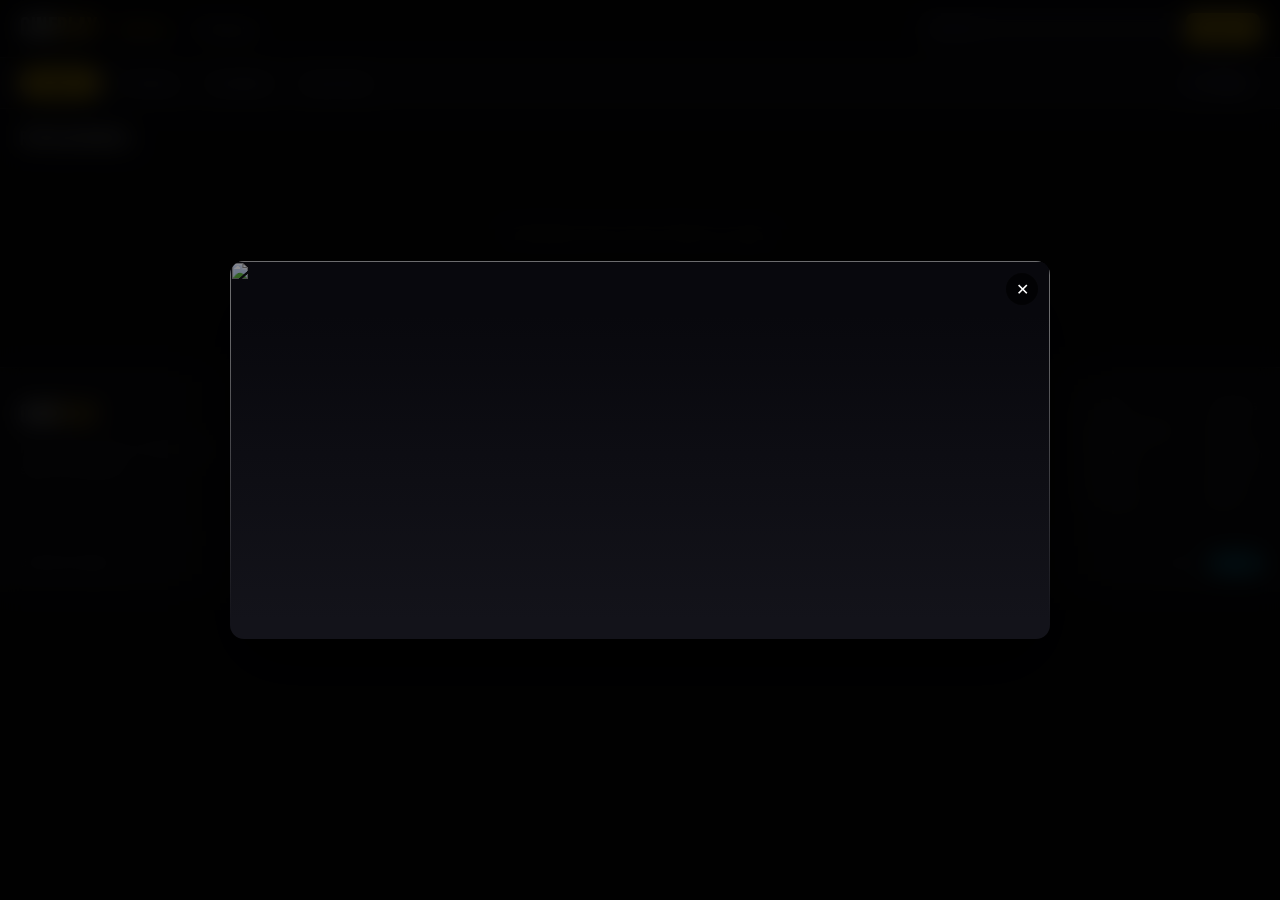
==== index.html @ 4ee1c9ed "Add files via upload" ====
<!DOCTYPE html>
<html lang="en" prefix="og: https://ogp.me/ns#">
<head>
  <meta charset="UTF-8"/>
  <meta http-equiv="X-UA-Compatible" content="IE=edge"/>
  <meta name="viewport" content="width=device-width,initial-scale=1.0"/>
  <title>CinePlay — Watch Free Movies &amp; TV Shows Online</title>
  <meta name="description" content="Watch free movies and TV shows online on CinePlay. Stream thousands of popular, top-rated and upcoming titles instantly — no sign-up needed."/>
  <meta name="keywords" content="watch free movies online, stream movies free, free movie streaming, watch TV shows online, CinePlay, free streaming, popular movies 2025"/>
  <meta name="author" content="CinePlay"/>
  <meta name="robots" content="index,follow,max-snippet:-1,max-image-preview:large,max-video-preview:-1"/>
  <meta name="theme-color" content="#0b0b0f"/>
  <link rel="canonical" href="https://www.playimdb.com/"/>
  <meta property="og:type" content="website"/>
  <meta property="og:site_name" content="CinePlay"/>
  <meta property="og:title" content="CinePlay — Watch Free Movies &amp; TV Shows Online"/>
  <meta property="og:description" content="Stream thousands of movies and TV shows instantly for free. No sign-up required."/>
  <meta property="og:url" content="https://www.playimdb.com/"/>
  <meta property="og:image" content="https://w8zrd.github.io/CinePlay/og-image.jpg"/>
  <meta property="og:image:secure_url" content="https://w8zrd.github.io/CinePlay/og-image.jpg"/>
  <meta property="og:image:type" content="image/jpeg"/>
  <meta property="og:image:width" content="1200"/>
  <meta property="og:image:height" content="630"/>
  <meta property="og:image:alt" content="CinePlay — Free Movie and TV Streaming"/>
  <meta name="twitter:card" content="summary_large_image"/>
  <meta name="twitter:title" content="CinePlay — Watch Free Movies &amp; TV Shows Online"/>
  <meta name="twitter:description" content="Stream thousands of movies and TV shows instantly for free. No sign-up required."/>
  <meta name="twitter:image" content="https://w8zrd.github.io/CinePlay/og-image.jpg"/>
  <link rel="icon" type="image/x-icon"   href="favicon.ico"/>
  <link rel="icon" type="image/png" sizes="16x16"   href="favicon-16x16.png"/>
  <link rel="icon" type="image/png" sizes="32x32"   href="favicon-32x32.png"/>
  <link rel="icon" type="image/png" sizes="48x48"   href="favicon-48x48.png"/>
  <link rel="icon" type="image/png" sizes="96x96"   href="favicon-96x96.png"/>
  <link rel="icon" type="image/png" sizes="192x192" href="favicon-192x192.png"/>
  <link rel="icon" type="image/png" sizes="512x512" href="favicon-512x512.png"/>
  <link rel="apple-touch-icon" sizes="180x180" href="apple-touch-icon.png"/>
  <meta name="msapplication-TileColor" content="#0b0b0f"/>
  <link rel="manifest" href="site.webmanifest"/>
  <script type="application/ld+json">{"@context":"https://schema.org","@graph":[{"@type":"WebSite","@id":"https://www.playimdb.com/#website","url":"https://www.playimdb.com/","name":"CinePlay","description":"Watch free movies and TV shows online.","potentialAction":{"@type":"SearchAction","target":{"@type":"EntryPoint","urlTemplate":"https://www.playimdb.com/?q={search_term_string}"},"query-input":"required name=search_term_string"}},{"@type":"Organization","@id":"https://www.playimdb.com/#org","name":"CinePlay","url":"https://www.playimdb.com/"}]}</script>
  <link rel="preconnect" href="https://api.themoviedb.org"/>
  <link rel="preconnect" href="https://image.tmdb.org"/>
  <link rel="preconnect" href="https://fonts.googleapis.com"/>
  <link rel="preconnect" href="https://fonts.gstatic.com" crossorigin/>
  <link href="https://fonts.googleapis.com/css2?family=Bebas+Neue&family=Inter:wght@400;500;600;700;800;900&display=swap" rel="stylesheet"/>
  <link rel="stylesheet" href="style.css"/>
</head>
<body>

<!-- HEADER -->
<header id="header">
  <a href="index.html" class="logo">Cine<span>Play</span></a>
  <nav class="header-nav">
    <button class="mode-btn active" data-mode="movie">Movies</button>
    <button class="mode-btn" data-mode="tv">TV Shows</button>
  </nav>
  <form id="search-form" role="search">
    <input id="search-input" type="search" placeholder="Search…" autocomplete="off"/>
    <button class="btn-search" type="submit">Search</button>
  </form>
</header>

<!-- HERO BANNER -->
<section id="hero">
  <div id="hero-track"></div>
  <div id="hero-grad"></div>
  <div id="hero-content">
    <div id="hero-label">Trending Now</div>
    <h2 id="hero-title"></h2>
    <div id="hero-meta"></div>
    <p id="hero-overview"></p>
    <div id="hero-actions">
      <button id="hero-watch-btn">Watch Now</button>
      <button id="hero-more-btn">More Info</button>
    </div>
  </div>
  <div id="hero-dots"></div>
  <button id="hero-prev" aria-label="Previous">&#8249;</button>
  <button id="hero-next" aria-label="Next">&#8250;</button>
</section>

<!-- BROWSE BAR -->
<div id="browse-bar">
  <div id="tabs-scroll">
    <button class="tab-btn active" data-tab="popular">Popular</button>
    <button class="tab-btn" data-tab="trending">Trending</button>
    <button class="tab-btn" data-tab="top_rated">Top Rated</button>
    <button class="tab-btn" data-tab="upcoming">Upcoming</button>
  </div>
  <button id="filter-btn" aria-haspopup="true" aria-expanded="false">
    <svg width="16" height="16" viewBox="0 0 16 16" fill="none"><path d="M2 4h12M4 8h8M6 12h4" stroke="currentColor" stroke-width="1.5" stroke-linecap="round"/></svg>
    Filter
  </button>
</div>

<!-- FILTER PANEL -->
<div id="filter-panel" hidden>
  <div class="fp-section">
    <div class="fp-label">Genre</div>
    <div id="genre-chips" class="chip-row"></div>
  </div>
  <div class="fp-section">
    <div class="fp-label">Year</div>
    <div id="year-chips" class="chip-row"></div>
  </div>
  <div class="fp-section">
    <div class="fp-label">Min Rating</div>
    <div id="rating-chips" class="chip-row"></div>
  </div>
  <div class="fp-footer">
    <button id="filter-clear">Clear All</button>
    <button id="filter-apply">Apply</button>
  </div>
</div>
<div id="filter-backdrop" hidden></div>

<!-- RECENTLY VIEWED -->
<div id="recent-section" style="display:none">
  <div class="row-header"><span class="row-title">Recently Viewed</span><button id="clear-recent">Clear</button></div>
  <div id="recent-grid" class="mini-grid"></div>
</div>

<!-- MAIN -->
<main id="main">
  <div class="section-header">
    <span id="section-title" class="section-title"></span>
    <span id="section-count" class="section-count"></span>
  </div>
  <div id="spinner" class="state"><div class="loader"></div></div>
  <div id="empty-state" class="state" style="display:none"><p>No results found. Try a different search or filter.</p></div>
  <div id="err-state" class="state" style="display:none"><p>Something went wrong. Please try again.</p></div>
  <div id="grid"></div>
  <div id="pagination" style="display:none">
    <button class="page-btn" id="btn-prev">Prev</button>
    <span id="page-info"></span>
    <button class="page-btn" id="btn-next">Next</button>
  </div>
</main>

<!-- MODAL -->
<div id="modal-overlay" hidden role="dialog" aria-modal="true">
  <div id="modal">
    <div id="modal-back-wrap">
      <img id="modal-backdrop" src="" alt=""/>
      <div id="modal-back-grad"></div>
      <button id="modal-close" aria-label="Close">&#10005;</button>
    </div>
    <div id="modal-loading" style="display:none"><div class="loader"></div></div>
    <div id="modal-body">
      <div id="modal-head">
        <img id="modal-poster" src="" alt="" style="display:none"/>
        <div id="modal-info">
          <div id="modal-title"></div>
          <div id="modal-orig"></div>
          <div id="modal-pills"></div>
        </div>
      </div>
      <p id="modal-overview"></p>
      <div id="modal-meta"></div>
      <div id="modal-cast-wrap" style="display:none">
        <div class="meta-label" style="margin-bottom:8px">Cast</div>
        <div id="modal-cast"></div>
      </div>
      <div id="modal-cta"></div>
    </div>
  </div>
</div>

<!-- FOOTER -->
<footer id="footer">
  <div class="footer-inner">
    <div class="footer-brand">
      <div class="logo">Cine<span>Play</span></div>
      <p>Free movie and TV streaming. No sign-up required.</p>
    </div>
    <div class="footer-links">
      <div class="footer-col">
        <h4>Browse</h4>
        <a href="#">Popular Movies</a>
        <a href="#">Top Rated</a>
        <a href="#">Trending</a>
        <a href="#">TV Shows</a>
      </div>
      <div class="footer-col">
        <h4>Genres</h4>
        <a href="#">Action</a>
        <a href="#">Comedy</a>
        <a href="#">Horror</a>
        <a href="#">Sci-Fi</a>
      </div>
    </div>
  </div>
  <div class="footer-bottom">
    <span>© 2025 CinePlay</span>
    <span class="tmdb-credit">Data by <span class="tmdb-badge">TMDB</span></span>
  </div>
</footer>

<script src="app.js"></script>
</body>
</html>
---- style.css ----
/* ── RESET & TOKENS ── */
*,*::before,*::after{box-sizing:border-box;margin:0;padding:0;}
:root{
  --bg:#0b0b0f;
  --s1:#13131a;
  --s2:#1c1c28;
  --s3:#22222f;
  --border:#252535;
  --gold:#f5c518;
  --gold2:rgba(245,197,24,.12);
  --text:#e8e8f0;
  --sub:#9090aa;
  --muted:#55556a;
  --r:10px;
  --rlg:14px;
}
html{scroll-behavior:smooth;}
body{background:var(--bg);color:var(--text);font-family:'Inter',sans-serif;min-height:100vh;-webkit-font-smoothing:antialiased;}
a{color:inherit;text-decoration:none;}
img{display:block;}
button{font-family:inherit;cursor:pointer;border:none;background:none;color:inherit;}
::-webkit-scrollbar{width:5px;height:5px;}
::-webkit-scrollbar-track{background:transparent;}
::-webkit-scrollbar-thumb{background:var(--border);border-radius:3px;}

/* ── HEADER ── */
#header{
  position:sticky;top:0;z-index:400;
  background:rgba(11,11,15,.95);
  backdrop-filter:blur(18px);-webkit-backdrop-filter:blur(18px);
  border-bottom:1px solid var(--border);
  height:58px;display:flex;align-items:center;gap:12px;padding:0 20px;
}
.logo{
  font-family:'Bebas Neue',sans-serif;font-size:26px;letter-spacing:.5px;flex-shrink:0;
  background:linear-gradient(135deg,#fff 30%,var(--gold));
  -webkit-background-clip:text;-webkit-text-fill-color:transparent;background-clip:text;
}
.logo span{background:linear-gradient(135deg,var(--gold),#ffaa00);-webkit-background-clip:text;background-clip:text;}
.header-nav{display:flex;gap:2px;}
.mode-btn{
  font-size:13px;font-weight:600;color:var(--sub);
  padding:6px 12px;border-radius:8px;transition:all .15s;
}
.mode-btn:hover{color:var(--text);background:var(--s2);}
.mode-btn.active{color:var(--gold);}
#search-form{display:flex;gap:6px;flex:1;max-width:340px;margin-left:auto;}
#search-input{
  flex:1;background:var(--s2);border:1px solid var(--border);
  border-radius:8px;color:var(--text);padding:7px 12px;font-size:13px;outline:none;
  transition:border-color .2s;min-width:0;
}
#search-input:focus{border-color:var(--gold);}
#search-input::placeholder{color:var(--muted);}
.btn-search{
  background:var(--gold);color:#000;border-radius:8px;
  padding:7px 14px;font-size:13px;font-weight:700;flex-shrink:0;transition:opacity .15s;
}
.btn-search:hover{opacity:.85;}

/* ── HERO ── */
#hero{
  position:relative;
  height:min(75vw, 560px);
  min-height:300px;
  overflow:hidden;
  background:#08080d;
}
#hero-track{
  position:absolute;inset:0;
  display:flex;
  transition:transform .55s cubic-bezier(.4,0,.2,1);
  will-change:transform;
}
.hero-slide{
  flex:0 0 100%;width:100%;height:100%;
  background-size:cover;
  background-position:center 25%;
}
#hero-grad{
  position:absolute;inset:0;
  background:
    linear-gradient(to top, rgba(11,11,15,1) 0%, rgba(11,11,15,.7) 35%, rgba(11,11,15,.1) 65%, transparent 100%),
    linear-gradient(to right, rgba(11,11,15,.75) 0%, rgba(11,11,15,.3) 50%, transparent 100%);
}
#hero-content{
  position:absolute;bottom:0;left:0;right:0;
  padding:0 22px 44px;
  max-width:560px;
}
#hero-label{
  font-size:10px;font-weight:700;letter-spacing:2px;text-transform:uppercase;
  color:var(--gold);margin-bottom:8px;
}
#hero-title{
  font-family:'Bebas Neue',sans-serif;
  font-size:clamp(28px,6.5vw,64px);
  line-height:.93;color:#fff;
  text-shadow:0 2px 20px rgba(0,0,0,.5);
  letter-spacing:.5px;
}
#hero-meta{display:flex;gap:8px;flex-wrap:wrap;margin-top:10px;align-items:center;}
.h-pill{background:rgba(255,255,255,.1);color:#ccc;border-radius:6px;font-size:12px;padding:3px 8px;font-weight:500;}
.h-rating{color:var(--gold);font-weight:700;font-size:13px;}
#hero-overview{
  color:rgba(255,255,255,.65);margin-top:10px;font-size:13px;line-height:1.6;
  display:-webkit-box;-webkit-line-clamp:2;-webkit-box-orient:vertical;overflow:hidden;
}
#hero-actions{display:flex;gap:10px;margin-top:16px;align-items:center;}
#hero-watch-btn{
  background:var(--gold);color:#000;font-weight:800;font-size:14px;
  padding:11px 24px;border-radius:8px;
  box-shadow:0 4px 18px rgba(245,197,24,.3);transition:opacity .15s;
  display:flex;align-items:center;gap:7px;
}
#hero-watch-btn::before{content:'▶';font-size:11px;}
#hero-watch-btn:hover{opacity:.88;}
#hero-more-btn{
  background:rgba(255,255,255,.1);color:#fff;font-size:14px;font-weight:600;
  padding:11px 20px;border-radius:8px;
  border:1px solid rgba(255,255,255,.15);transition:background .15s;
}
#hero-more-btn:hover{background:rgba(255,255,255,.18);}
#hero-dots{
  position:absolute;bottom:16px;right:18px;
  display:flex;gap:5px;align-items:center;
}
.h-dot{
  width:6px;height:6px;border-radius:3px;
  background:rgba(255,255,255,.28);transition:all .3s;cursor:pointer;
}
.h-dot.active{width:18px;background:var(--gold);}
#hero-prev,#hero-next{
  position:absolute;top:50%;transform:translateY(-60%);
  background:rgba(0,0,0,.45);
  border:1px solid rgba(255,255,255,.1);
  color:#fff;width:36px;height:36px;border-radius:50%;
  font-size:20px;display:flex;align-items:center;justify-content:center;
  transition:background .15s;z-index:5;
}
#hero-prev{left:12px;}
#hero-next{right:12px;}
#hero-prev:hover,#hero-next:hover{background:rgba(0,0,0,.75);}

/* ── BROWSE BAR ── */
#browse-bar{
  background:var(--s1);border-bottom:1px solid var(--border);
  padding:0 20px;
  display:flex;align-items:center;gap:10px;
  position:sticky;top:58px;z-index:300;
}
#tabs-scroll{
  display:flex;gap:2px;overflow-x:auto;flex:1;
  scrollbar-width:none;-ms-overflow-style:none;
  padding:10px 0;
}
#tabs-scroll::-webkit-scrollbar{display:none;}
.tab-btn{
  font-size:13px;font-weight:500;color:var(--sub);
  padding:7px 16px;border-radius:20px;white-space:nowrap;
  transition:all .15s;flex-shrink:0;
}
.tab-btn:hover{color:var(--text);}
.tab-btn.active{background:var(--gold);color:#000;font-weight:700;}
#filter-btn{
  display:flex;align-items:center;gap:6px;
  font-size:13px;font-weight:600;color:var(--sub);
  padding:7px 14px;border-radius:20px;flex-shrink:0;
  border:1px solid var(--border);background:var(--s2);
  transition:all .15s;
}
#filter-btn:hover{color:var(--text);border-color:#555;}
#filter-btn.active{color:var(--gold);border-color:var(--gold);background:var(--gold2);}

/* ── FILTER PANEL ── */
#filter-panel{
  background:var(--s1);border-bottom:1px solid var(--border);
  padding:16px 20px;
}
#filter-backdrop{position:fixed;inset:0;z-index:299;background:transparent;}
.fp-section{margin-bottom:14px;}
.fp-label{font-size:11px;font-weight:700;letter-spacing:1.5px;text-transform:uppercase;color:var(--muted);margin-bottom:8px;}
.chip-row{display:flex;flex-wrap:wrap;gap:6px;}
.chip{
  font-size:12px;font-weight:500;color:var(--sub);
  padding:5px 12px;border-radius:20px;
  background:var(--s2);border:1px solid var(--border);
  transition:all .15s;cursor:pointer;
}
.chip:hover{color:var(--text);border-color:#555;}
.chip.active{background:var(--gold);color:#000;border-color:var(--gold);font-weight:700;}
.fp-footer{display:flex;justify-content:flex-end;gap:10px;margin-top:16px;padding-top:14px;border-top:1px solid var(--border);}
#filter-clear{font-size:13px;font-weight:600;color:var(--sub);padding:8px 16px;border-radius:8px;border:1px solid var(--border);transition:all .15s;}
#filter-clear:hover{color:var(--text);}
#filter-apply{font-size:13px;font-weight:700;color:#000;background:var(--gold);padding:8px 20px;border-radius:8px;transition:opacity .15s;}
#filter-apply:hover{opacity:.85;}

/* ── RECENTLY VIEWED ── */
#recent-section{padding:16px 20px 0;}
.row-header{display:flex;align-items:center;justify-content:space-between;margin-bottom:10px;}
.row-title{font-size:14px;font-weight:700;color:var(--text);}
#clear-recent{font-size:12px;color:var(--muted);transition:color .15s;}
#clear-recent:hover{color:var(--sub);}
.mini-grid{display:flex;gap:10px;overflow-x:auto;padding-bottom:8px;scrollbar-width:none;}
.mini-grid::-webkit-scrollbar{display:none;}
.mini-card{flex:0 0 90px;cursor:pointer;}
.mini-card img,.mini-card .mini-noposter{width:90px;height:135px;border-radius:7px;object-fit:cover;background:var(--s2);}
.mini-noposter{display:flex;align-items:center;justify-content:center;color:var(--muted);font-size:11px;}
.mini-title{font-size:11px;color:var(--sub);margin-top:5px;line-height:1.3;display:-webkit-box;-webkit-line-clamp:2;-webkit-box-orient:vertical;overflow:hidden;}

/* ── MAIN ── */
#main{padding:18px 20px 60px;}
.section-header{display:flex;align-items:baseline;gap:10px;margin-bottom:14px;}
.section-title{font-family:'Bebas Neue',sans-serif;font-size:20px;letter-spacing:.5px;}
.section-count{font-size:12px;color:var(--muted);}

/* ── LOADER / STATES ── */
.state{text-align:center;padding:60px 20px;color:var(--muted);}
.state p{font-size:14px;line-height:1.6;}
.loader{display:inline-block;width:32px;height:32px;border:3px solid var(--border);border-top-color:var(--gold);border-radius:50%;animation:spin .8s linear infinite;}
@keyframes spin{to{transform:rotate(360deg);}}

/* ── GRID ── */
#grid{display:grid;grid-template-columns:repeat(auto-fill,minmax(140px,1fr));gap:14px;}

/* ── CARD ── */
.card{border-radius:var(--r);overflow:hidden;background:var(--s1);cursor:pointer;transition:transform .2s ease,box-shadow .2s ease;}
.card:hover{transform:translateY(-5px) scale(1.03);box-shadow:0 18px 36px rgba(0,0,0,.6);}
.card:focus-visible{outline:2px solid var(--gold);outline-offset:2px;}
.card-poster{aspect-ratio:2/3;background:var(--s2);position:relative;overflow:hidden;}
.card-poster img{width:100%;height:100%;object-fit:cover;transition:transform .35s;}
.card:hover .card-poster img{transform:scale(1.06);}
.card-noposter{width:100%;height:100%;display:flex;align-items:center;justify-content:center;color:var(--muted);font-size:12px;}
.card-rating{position:absolute;top:7px;left:7px;background:rgba(0,0,0,.8);border-radius:5px;font-size:11px;font-weight:700;color:var(--gold);padding:2px 6px;}
.card-type{position:absolute;top:7px;right:7px;background:rgba(11,11,15,.85);border:1px solid rgba(245,197,24,.3);border-radius:4px;font-size:9px;font-weight:700;color:var(--gold);padding:2px 5px;letter-spacing:.5px;}
.card-overlay{position:absolute;inset:0;background:linear-gradient(to top,rgba(0,0,0,.85) 0%,transparent 50%);opacity:0;transition:opacity .2s;display:flex;align-items:flex-end;padding:10px;}
.card:hover .card-overlay{opacity:1;}
.card-play{width:38px;height:38px;border-radius:50%;background:var(--gold);display:flex;align-items:center;justify-content:center;font-size:14px;margin-left:auto;color:#000;box-shadow:0 3px 10px rgba(245,197,24,.5);}
.card-info{padding:8px 10px 10px;}
.card-title{font-size:12px;font-weight:600;color:var(--text);line-height:1.3;margin-bottom:3px;}
.card-year{font-size:11px;color:var(--muted);}

/* ── PAGINATION ── */
#pagination{display:flex;justify-content:center;align-items:center;gap:10px;margin-top:32px;flex-wrap:wrap;}
.page-btn{background:var(--s2);color:var(--text);border:1px solid var(--border);border-radius:8px;padding:9px 20px;font-size:13px;transition:all .15s;}
.page-btn:hover:not(:disabled){background:var(--s3);border-color:#555;}
.page-btn:disabled{color:var(--muted);cursor:default;opacity:.4;}
#page-info{color:var(--muted);font-size:13px;min-width:100px;text-align:center;}

/* ── MODAL ── */
#modal-overlay{position:fixed;inset:0;z-index:600;background:rgba(0,0,0,.88);backdrop-filter:blur(12px);-webkit-backdrop-filter:blur(12px);display:flex;align-items:center;justify-content:center;padding:14px;}
#modal{background:var(--s1);border-radius:var(--rlg);width:100%;max-width:820px;max-height:90vh;overflow-y:auto;box-shadow:0 30px 70px rgba(0,0,0,.9);}
#modal-back-wrap{position:relative;aspect-ratio:16/7;background:#08080d;overflow:hidden;}
#modal-backdrop{width:100%;height:100%;object-fit:cover;opacity:.55;}
#modal-back-grad{position:absolute;inset:0;background:linear-gradient(to bottom,transparent 15%,var(--s1) 100%);}
#modal-close{position:absolute;top:12px;right:12px;background:rgba(0,0,0,.7);color:#fff;width:32px;height:32px;border-radius:50%;font-size:16px;display:flex;align-items:center;justify-content:center;cursor:pointer;z-index:10;transition:background .15s;}
#modal-close:hover{background:rgba(0,0,0,.92);}
#modal-loading{display:flex;justify-content:center;padding:40px;}
#modal-body{padding:0 22px 28px;margin-top:-56px;position:relative;}
#modal-head{display:flex;gap:16px;align-items:flex-end;}
#modal-poster{width:96px;border-radius:8px;flex-shrink:0;box-shadow:0 10px 24px rgba(0,0,0,.7);border:2px solid rgba(255,255,255,.07);}
#modal-info{flex:1;padding-bottom:2px;}
#modal-title{font-size:clamp(17px,4vw,24px);font-weight:900;line-height:1.15;color:#fff;}
#modal-orig{color:var(--muted);font-size:12px;margin-top:2px;}
#modal-pills{display:flex;flex-wrap:wrap;gap:5px;margin-top:9px;align-items:center;}
.pill{background:rgba(255,255,255,.07);color:#bbb;border-radius:6px;font-size:11px;padding:3px 9px;}
.pill-r{color:var(--gold);font-weight:700;font-size:12px;background:rgba(245,197,24,.1);}
#modal-overview{color:#aaa;line-height:1.72;margin-top:16px;font-size:14px;}
#modal-meta{display:flex;flex-wrap:wrap;gap:18px;margin-top:14px;}
.meta-label{font-size:10px;color:var(--muted);text-transform:uppercase;letter-spacing:1px;margin-bottom:2px;}
.meta-value{color:#ccc;font-size:13px;}
#modal-cast{display:flex;flex-wrap:wrap;gap:6px;margin-top:4px;}
.cast-chip{display:flex;align-items:center;gap:6px;background:rgba(255,255,255,.05);border-radius:7px;padding:5px 9px;}
.cast-av{width:28px;height:28px;border-radius:50%;object-fit:cover;background:var(--s2);}
.cast-av-ph{width:28px;height:28px;border-radius:50%;background:var(--s2);display:flex;align-items:center;justify-content:center;font-size:12px;flex-shrink:0;}
.cast-name{font-size:12px;color:#ccc;font-weight:600;}
.cast-char{font-size:10px;color:var(--muted);}
#modal-cta{display:flex;gap:8px;flex-wrap:wrap;margin-top:20px;}
.btn-watch{display:inline-flex;align-items:center;gap:8px;background:var(--gold);color:#000;font-weight:800;font-size:14px;padding:12px 26px;border-radius:8px;text-decoration:none;box-shadow:0 4px 18px rgba(245,197,24,.3);transition:opacity .15s;}
.btn-watch::before{content:'▶';font-size:11px;}
.btn-watch:hover{opacity:.87;}
.btn-imdb{display:inline-flex;align-items:center;gap:6px;background:rgba(255,255,255,.06);color:#bbb;font-size:13px;font-weight:600;padding:12px 17px;border-radius:8px;border:1px solid rgba(255,255,255,.09);text-decoration:none;transition:background .15s;}
.btn-imdb:hover{background:rgba(255,255,255,.12);}

/* ── FOOTER ── */
#footer{background:var(--s1);border-top:1px solid var(--border);padding:32px 20px 20px;}
.footer-inner{display:grid;grid-template-columns:1fr auto;gap:32px;margin-bottom:24px;}
.footer-brand p{color:var(--muted);font-size:13px;line-height:1.6;margin-top:7px;max-width:220px;}
.footer-links{display:flex;gap:36px;}
.footer-col h4{font-size:10px;font-weight:700;text-transform:uppercase;letter-spacing:1.5px;color:var(--muted);margin-bottom:10px;}
.footer-col a{display:block;color:#777;font-size:13px;margin-bottom:7px;transition:color .15s;}
.footer-col a:hover{color:var(--gold);}
.footer-bottom{border-top:1px solid var(--border);padding-top:16px;display:flex;justify-content:space-between;align-items:center;flex-wrap:wrap;gap:8px;}
.footer-bottom span{color:var(--muted);font-size:12px;}
.tmdb-credit{display:flex;align-items:center;gap:5px;}
.tmdb-badge{background:#01b4e4;color:#fff;font-size:10px;font-weight:800;padding:1px 6px;border-radius:4px;}

/* ── RESPONSIVE ── */
@media(max-width:580px){
  #header{padding:0 14px;gap:8px;}
  .header-nav{display:none;}
  #browse-bar{padding:0 14px;top:58px;}
  #filter-panel{padding:14px 14px;}
  #main{padding:14px 14px 50px;}
  #recent-section{padding:14px 14px 0;}
  #grid{grid-template-columns:repeat(auto-fill,minmax(130px,1fr));gap:10px;}
  .footer-inner{grid-template-columns:1fr;}
  .footer-links{gap:20px;}
  #footer{padding:24px 14px 16px;}
  #hero-prev,#hero-next{display:none;}
  #hero-content{padding:0 16px 40px;}
}
@media(prefers-reduced-motion:reduce){
  .card,.card-overlay,.card-poster img,#hero-track{transition:none;}
  .loader{animation:none;}
}
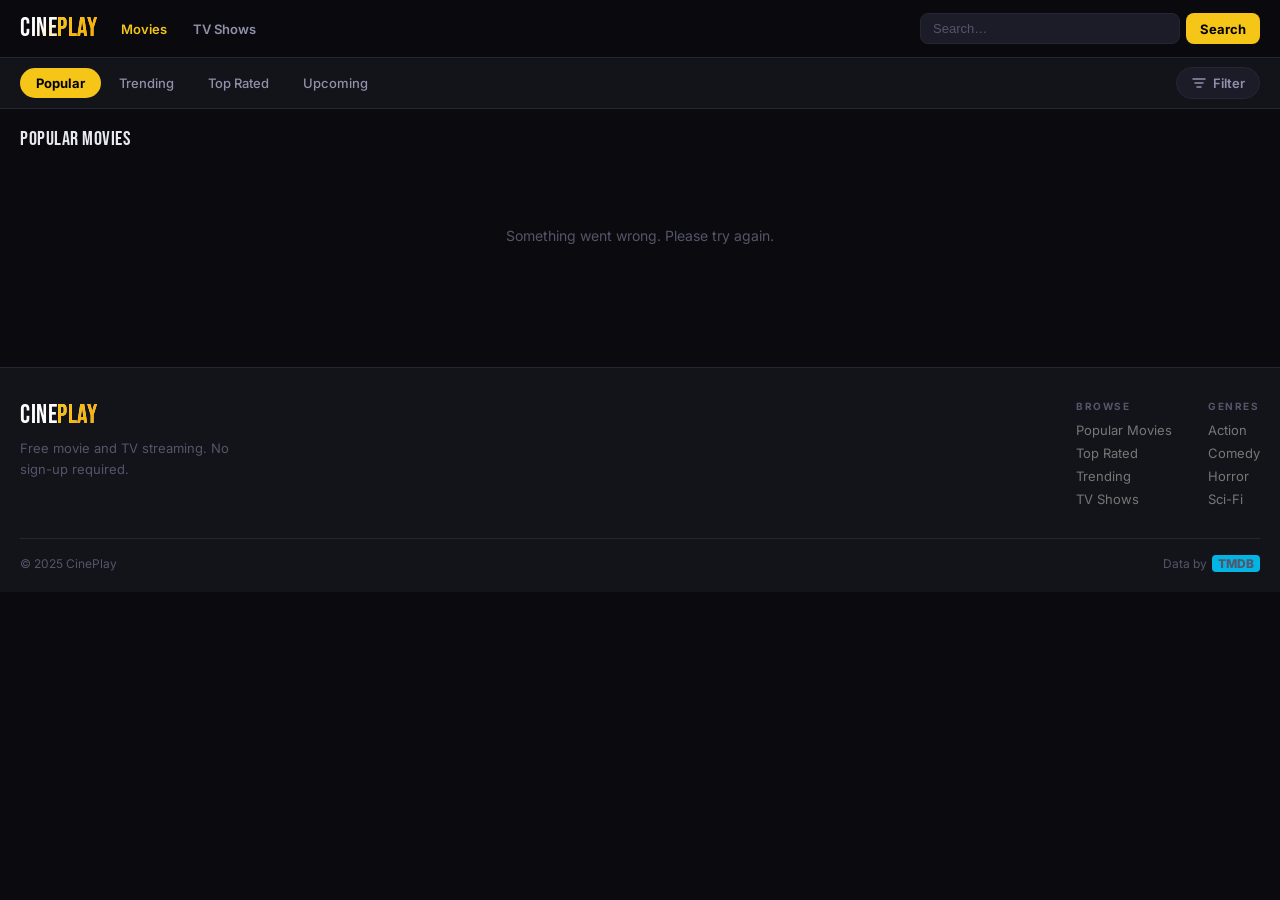
==== commit c0acdfd5: "Add files via upload" ====
--- a/index.html
+++ b/index.html
@@ -93,7 +93,7 @@
 </div>
 
 <!-- FILTER PANEL -->
-<div id="filter-panel" hidden>
+<div id="filter-panel" style="display:none">
   <div class="fp-section">
     <div class="fp-label">Genre</div>
     <div id="genre-chips" class="chip-row"></div>
@@ -111,7 +111,7 @@
     <button id="filter-apply">Apply</button>
   </div>
 </div>
-<div id="filter-backdrop" hidden></div>
+<div id="filter-backdrop" style="display:none"></div>
 
 <!-- RECENTLY VIEWED -->
 <div id="recent-section" style="display:none">
@@ -137,7 +137,7 @@
 </main>
 
 <!-- MODAL -->
-<div id="modal-overlay" hidden role="dialog" aria-modal="true">
+<div id="modal-overlay" role="dialog" aria-modal="true" style="display:none">
   <div id="modal">
     <div id="modal-back-wrap">
       <img id="modal-backdrop" src="" alt=""/>
--- a/style.css
+++ b/style.css
@@ -314,3 +314,8 @@
   .card,.card-overlay,.card-poster img,#hero-track{transition:none;}
   .loader{animation:none;}
 }
+
+/* Safety overrides */
+#modal-overlay { display: none; }
+#filter-panel  { display: none; }
+#filter-backdrop { display: none; position: fixed; inset: 0; z-index: 299; }
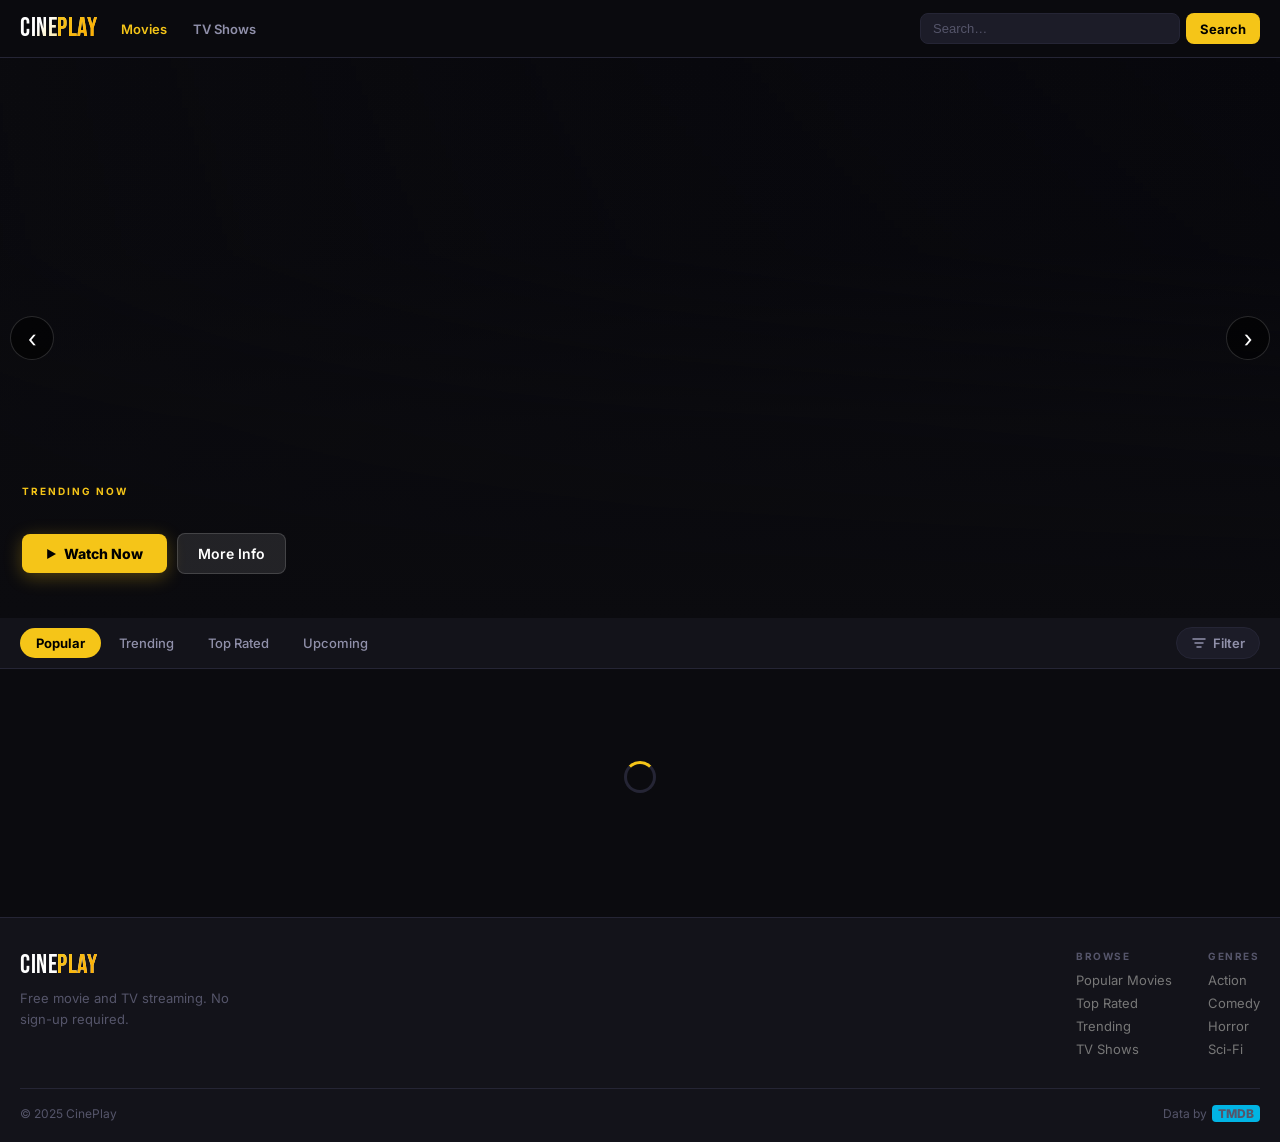
==== commit a5085495: "Add files via upload" ====
--- a/index.html
+++ b/index.html
@@ -111,7 +111,6 @@
     <button id="filter-apply">Apply</button>
   </div>
 </div>
-<div id="filter-backdrop" style="display:none"></div>
 
 <!-- RECENTLY VIEWED -->
 <div id="recent-section" style="display:none">
--- a/style.css
+++ b/style.css
@@ -131,16 +131,18 @@
 }
 .h-dot.active{width:18px;background:var(--gold);}
 #hero-prev,#hero-next{
-  position:absolute;top:50%;transform:translateY(-60%);
-  background:rgba(0,0,0,.45);
-  border:1px solid rgba(255,255,255,.1);
-  color:#fff;width:36px;height:36px;border-radius:50%;
-  font-size:20px;display:flex;align-items:center;justify-content:center;
-  transition:background .15s;z-index:5;
-}
-#hero-prev{left:12px;}
-#hero-next{right:12px;}
-#hero-prev:hover,#hero-next:hover{background:rgba(0,0,0,.75);}
+  position:absolute;top:50%;transform:translateY(-50%);
+  background:rgba(0,0,0,.55);
+  border:1px solid rgba(255,255,255,.15);
+  color:#fff;width:44px;height:44px;border-radius:50%;
+  font-size:24px;display:flex;align-items:center;justify-content:center;
+  transition:background .15s;z-index:10;
+  -webkit-tap-highlight-color:transparent;
+}
+#hero-prev{left:10px;}
+#hero-next{right:10px;}
+#hero-prev:hover,#hero-next:hover,
+#hero-prev:active,#hero-next:active{background:rgba(0,0,0,.85);}
 
 /* ── BROWSE BAR ── */
 #browse-bar{
@@ -255,7 +257,7 @@
 #modal-back-grad{position:absolute;inset:0;background:linear-gradient(to bottom,transparent 15%,var(--s1) 100%);}
 #modal-close{position:absolute;top:12px;right:12px;background:rgba(0,0,0,.7);color:#fff;width:32px;height:32px;border-radius:50%;font-size:16px;display:flex;align-items:center;justify-content:center;cursor:pointer;z-index:10;transition:background .15s;}
 #modal-close:hover{background:rgba(0,0,0,.92);}
-#modal-loading{display:flex;justify-content:center;padding:40px;}
+#modal-loading{display:none;justify-content:center;padding:40px;}
 #modal-body{padding:0 22px 28px;margin-top:-56px;position:relative;}
 #modal-head{display:flex;gap:16px;align-items:flex-end;}
 #modal-poster{width:96px;border-radius:8px;flex-shrink:0;box-shadow:0 10px 24px rgba(0,0,0,.7);border:2px solid rgba(255,255,255,.07);}
@@ -307,7 +309,7 @@
   .footer-inner{grid-template-columns:1fr;}
   .footer-links{gap:20px;}
   #footer{padding:24px 14px 16px;}
-  #hero-prev,#hero-next{display:none;}
+  /* arrows always visible */
   #hero-content{padding:0 16px 40px;}
 }
 @media(prefers-reduced-motion:reduce){
@@ -315,7 +317,7 @@
   .loader{animation:none;}
 }
 
-/* Safety overrides */
+
+/* Modal hidden by default - JS controls visibility */
 #modal-overlay { display: none; }
-#filter-panel  { display: none; }
-#filter-backdrop { display: none; position: fixed; inset: 0; z-index: 299; }
+
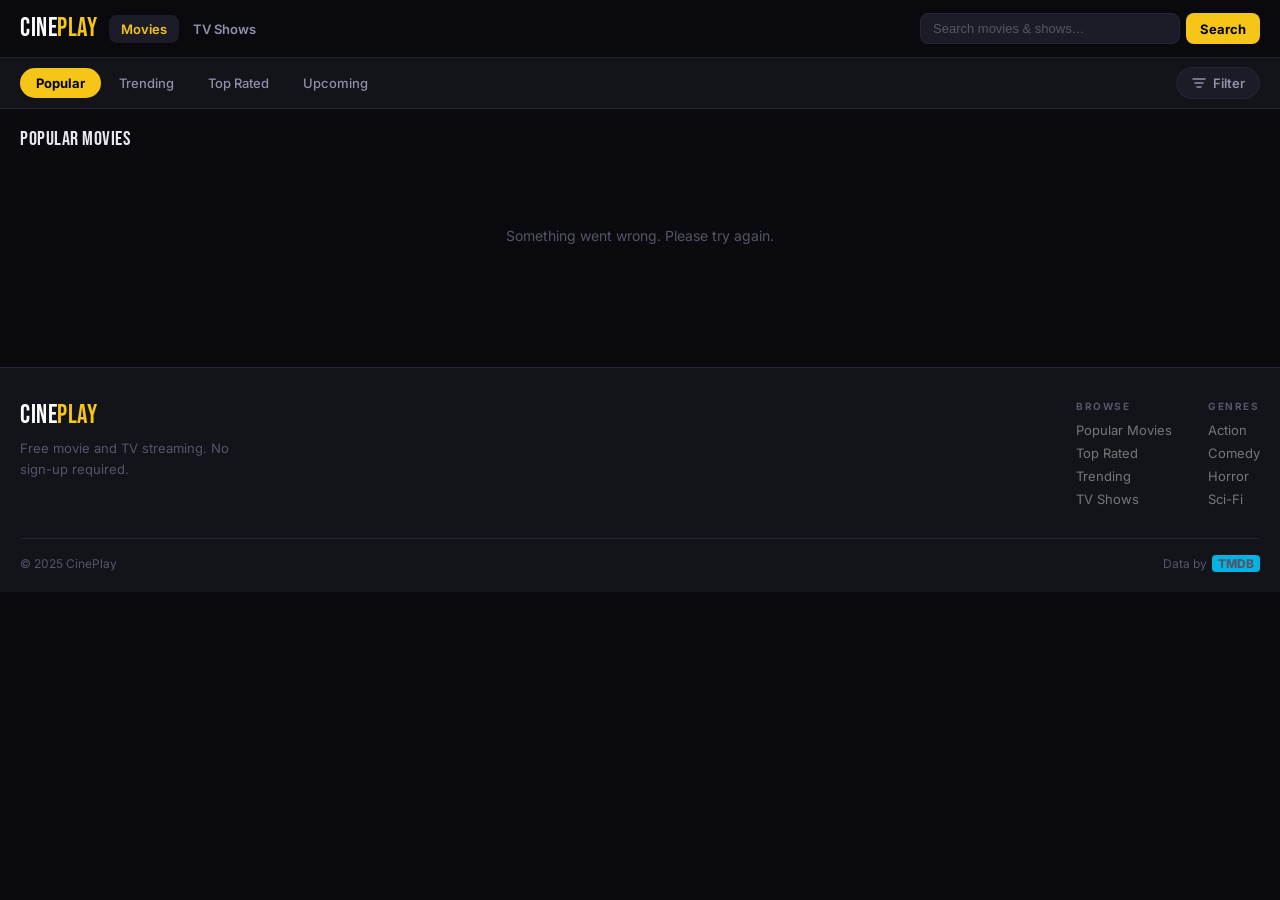
==== commit a22a0f80: "Add files via upload" ====
--- a/index.html
+++ b/index.html
@@ -48,19 +48,19 @@
 
 <!-- HEADER -->
 <header id="header">
-  <a href="index.html" class="logo">Cine<span>Play</span></a>
+  <a href="#" class="logo">Cine<span>Play</span></a>
   <nav class="header-nav">
     <button class="mode-btn active" data-mode="movie">Movies</button>
     <button class="mode-btn" data-mode="tv">TV Shows</button>
   </nav>
   <form id="search-form" role="search">
-    <input id="search-input" type="search" placeholder="Search…" autocomplete="off"/>
+    <input id="search-input" type="search" placeholder="Search movies &amp; shows…" autocomplete="off"/>
     <button class="btn-search" type="submit">Search</button>
   </form>
 </header>
 
 <!-- HERO BANNER -->
-<section id="hero">
+<section id="hero" style="opacity:0;transition:opacity .4s">
   <div id="hero-track"></div>
   <div id="hero-grad"></div>
   <div id="hero-content">
--- a/style.css
+++ b/style.css
@@ -33,17 +33,16 @@
 }
 .logo{
   font-family:'Bebas Neue',sans-serif;font-size:26px;letter-spacing:.5px;flex-shrink:0;
-  background:linear-gradient(135deg,#fff 30%,var(--gold));
-  -webkit-background-clip:text;-webkit-text-fill-color:transparent;background-clip:text;
-}
-.logo span{background:linear-gradient(135deg,var(--gold),#ffaa00);-webkit-background-clip:text;background-clip:text;}
+  color:#fff;cursor:pointer;
+}
+.logo span{color:var(--gold);}
 .header-nav{display:flex;gap:2px;}
 .mode-btn{
   font-size:13px;font-weight:600;color:var(--sub);
-  padding:6px 12px;border-radius:8px;transition:all .15s;
+  padding:6px 12px;border-radius:8px;transition:all .15s;white-space:nowrap;
 }
 .mode-btn:hover{color:var(--text);background:var(--s2);}
-.mode-btn.active{color:var(--gold);}
+.mode-btn.active{color:var(--gold);background:var(--s2);}
 #search-form{display:flex;gap:6px;flex:1;max-width:340px;margin-left:auto;}
 #search-input{
   flex:1;background:var(--s2);border:1px solid var(--border);
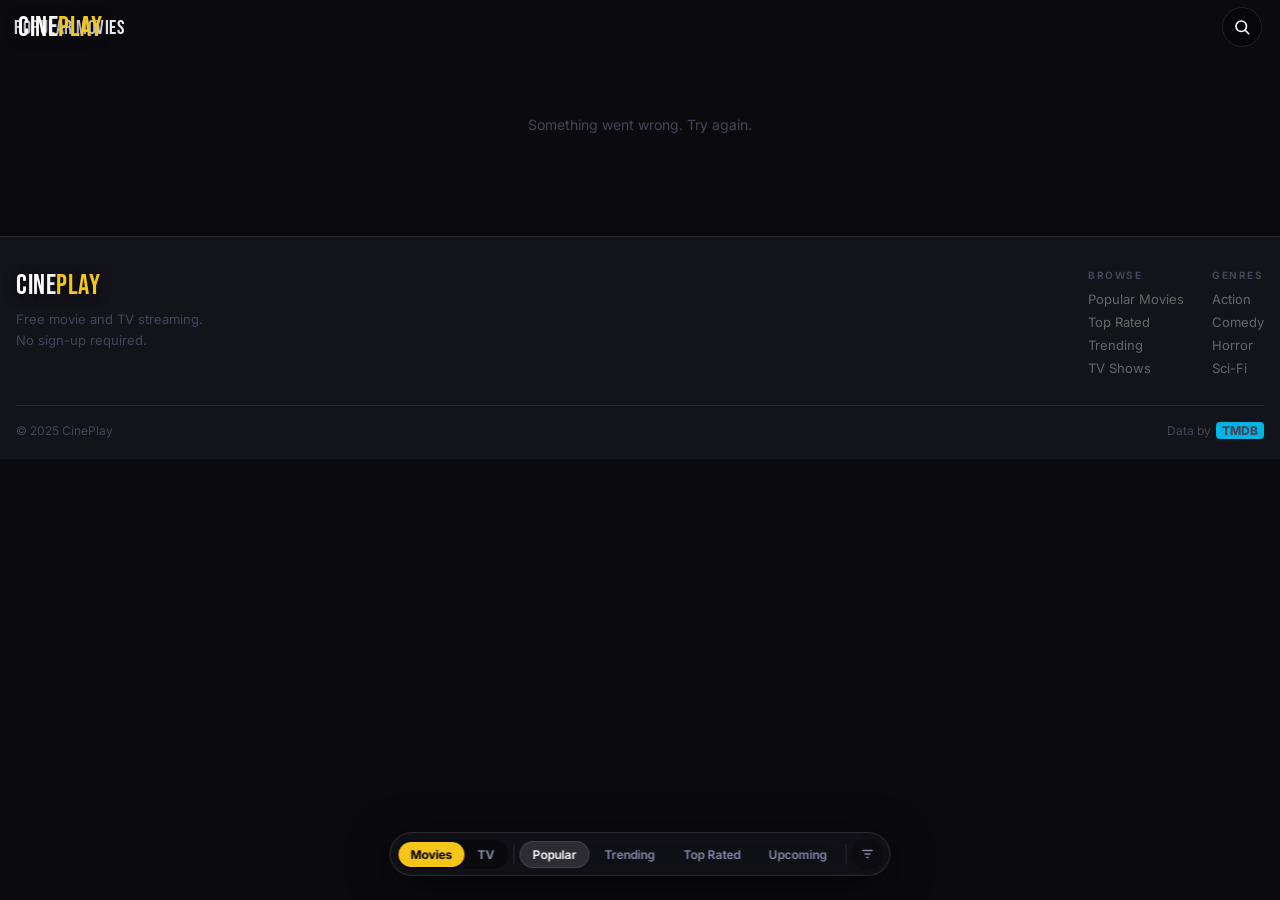
==== commit 30ea22dd: "Add files via upload" ====
--- a/index.html
+++ b/index.html
@@ -46,21 +46,25 @@
 </head>
 <body>
 
-<!-- HEADER -->
-<header id="header">
-  <a href="#" class="logo">Cine<span>Play</span></a>
-  <nav class="header-nav">
-    <button class="mode-btn active" data-mode="movie">Movies</button>
-    <button class="mode-btn" data-mode="tv">TV Shows</button>
-  </nav>
+<!-- ══ FLOATING TOP BAR (logo left, search right) ══ -->
+<div id="top-bar">
+  <a href="#" class="logo" id="logo-btn">Cine<span>Play</span></a>
+  <button id="search-toggle" aria-label="Search">
+    <svg width="18" height="18" viewBox="0 0 24 24" fill="none" stroke="currentColor" stroke-width="2.2" stroke-linecap="round"><circle cx="11" cy="11" r="7"/><line x1="21" y1="21" x2="16.65" y2="16.65"/></svg>
+  </button>
+</div>
+
+<!-- ══ FLOATING SEARCH BAR (hidden by default) ══ -->
+<div id="search-bar" style="display:none">
   <form id="search-form" role="search">
+    <svg width="16" height="16" viewBox="0 0 24 24" fill="none" stroke="currentColor" stroke-width="2" stroke-linecap="round"><circle cx="11" cy="11" r="7"/><line x1="21" y1="21" x2="16.65" y2="16.65"/></svg>
     <input id="search-input" type="search" placeholder="Search movies &amp; shows…" autocomplete="off"/>
-    <button class="btn-search" type="submit">Search</button>
+    <button type="button" id="search-close">✕</button>
   </form>
-</header>
-
-<!-- HERO BANNER -->
-<section id="hero" style="opacity:0;transition:opacity .4s">
+</div>
+
+<!-- ══ HERO BANNER ══ -->
+<section id="hero" style="opacity:0;transition:opacity .5s">
   <div id="hero-track"></div>
   <div id="hero-grad"></div>
   <div id="hero-content">
@@ -69,7 +73,7 @@
     <div id="hero-meta"></div>
     <p id="hero-overview"></p>
     <div id="hero-actions">
-      <button id="hero-watch-btn">Watch Now</button>
+      <button id="hero-watch-btn">▶ Watch Now</button>
       <button id="hero-more-btn">More Info</button>
     </div>
   </div>
@@ -78,70 +82,89 @@
   <button id="hero-next" aria-label="Next">&#8250;</button>
 </section>
 
-<!-- BROWSE BAR -->
-<div id="browse-bar">
-  <div id="tabs-scroll">
+<!-- ══ FLOATING PILL NAV ══ -->
+<div id="pill-nav">
+  <div id="pill-inner">
+    <!-- Mode toggle -->
+    <div id="mode-toggle">
+      <button class="mode-btn active" data-mode="movie">Movies</button>
+      <button class="mode-btn" data-mode="tv">TV</button>
+    </div>
+    <div id="pill-divider"></div>
+    <!-- Category tabs -->
     <button class="tab-btn active" data-tab="popular">Popular</button>
     <button class="tab-btn" data-tab="trending">Trending</button>
     <button class="tab-btn" data-tab="top_rated">Top Rated</button>
     <button class="tab-btn" data-tab="upcoming">Upcoming</button>
-  </div>
-  <button id="filter-btn" aria-haspopup="true" aria-expanded="false">
-    <svg width="16" height="16" viewBox="0 0 16 16" fill="none"><path d="M2 4h12M4 8h8M6 12h4" stroke="currentColor" stroke-width="1.5" stroke-linecap="round"/></svg>
-    Filter
-  </button>
-</div>
-
-<!-- FILTER PANEL -->
-<div id="filter-panel" style="display:none">
-  <div class="fp-section">
-    <div class="fp-label">Genre</div>
-    <div id="genre-chips" class="chip-row"></div>
-  </div>
-  <div class="fp-section">
-    <div class="fp-label">Year</div>
-    <div id="year-chips" class="chip-row"></div>
-  </div>
-  <div class="fp-section">
-    <div class="fp-label">Min Rating</div>
-    <div id="rating-chips" class="chip-row"></div>
-  </div>
-  <div class="fp-footer">
-    <button id="filter-clear">Clear All</button>
-    <button id="filter-apply">Apply</button>
-  </div>
-</div>
-
-<!-- RECENTLY VIEWED -->
+    <div id="pill-divider2"></div>
+    <!-- Filter trigger -->
+    <button id="filter-btn" aria-label="Filters">
+      <svg width="14" height="14" viewBox="0 0 24 24" fill="none" stroke="currentColor" stroke-width="2.5" stroke-linecap="round"><line x1="4" y1="6" x2="20" y2="6"/><line x1="8" y1="12" x2="16" y2="12"/><line x1="11" y1="18" x2="13" y2="18"/></svg>
+    </button>
+  </div>
+</div>
+
+<!-- ══ FILTER BOTTOM SHEET ══ -->
+<div id="filter-overlay" style="display:none"></div>
+<div id="filter-sheet" style="display:none">
+  <div id="filter-handle"></div>
+  <div id="filter-sheet-inner">
+    <div class="fs-header">
+      <span class="fs-title">Filters</span>
+      <button id="filter-close">✕</button>
+    </div>
+    <div class="fs-section">
+      <div class="fs-label">Genre</div>
+      <div id="genre-chips" class="chip-row"></div>
+    </div>
+    <div class="fs-section">
+      <div class="fs-label">Year</div>
+      <div id="year-chips" class="chip-row"></div>
+    </div>
+    <div class="fs-section">
+      <div class="fs-label">Min Rating</div>
+      <div id="rating-chips" class="chip-row"></div>
+    </div>
+    <div class="fs-footer">
+      <button id="filter-clear">Clear All</button>
+      <button id="filter-apply">Apply Filters</button>
+    </div>
+  </div>
+</div>
+
+<!-- ══ RECENTLY VIEWED ══ -->
 <div id="recent-section" style="display:none">
-  <div class="row-header"><span class="row-title">Recently Viewed</span><button id="clear-recent">Clear</button></div>
+  <div class="row-header">
+    <span class="row-title">Recently Viewed</span>
+    <button id="clear-recent">Clear</button>
+  </div>
   <div id="recent-grid" class="mini-grid"></div>
 </div>
 
-<!-- MAIN -->
+<!-- ══ MAIN GRID ══ -->
 <main id="main">
   <div class="section-header">
     <span id="section-title" class="section-title"></span>
     <span id="section-count" class="section-count"></span>
   </div>
   <div id="spinner" class="state"><div class="loader"></div></div>
-  <div id="empty-state" class="state" style="display:none"><p>No results found. Try a different search or filter.</p></div>
-  <div id="err-state" class="state" style="display:none"><p>Something went wrong. Please try again.</p></div>
+  <div id="empty-state" class="state" style="display:none"><p>No results found.</p></div>
+  <div id="err-state" class="state" style="display:none"><p>Something went wrong. Try again.</p></div>
   <div id="grid"></div>
   <div id="pagination" style="display:none">
-    <button class="page-btn" id="btn-prev">Prev</button>
+    <button class="page-btn" id="btn-prev">← Prev</button>
     <span id="page-info"></span>
-    <button class="page-btn" id="btn-next">Next</button>
+    <button class="page-btn" id="btn-next">Next →</button>
   </div>
 </main>
 
-<!-- MODAL -->
+<!-- ══ MODAL ══ -->
 <div id="modal-overlay" role="dialog" aria-modal="true" style="display:none">
   <div id="modal">
     <div id="modal-back-wrap">
       <img id="modal-backdrop" src="" alt=""/>
       <div id="modal-back-grad"></div>
-      <button id="modal-close" aria-label="Close">&#10005;</button>
+      <button id="modal-close" aria-label="Close">✕</button>
     </div>
     <div id="modal-loading" style="display:none"><div class="loader"></div></div>
     <div id="modal-body">
@@ -164,7 +187,7 @@
   </div>
 </div>
 
-<!-- FOOTER -->
+<!-- ══ FOOTER ══ -->
 <footer id="footer">
   <div class="footer-inner">
     <div class="footer-brand">
--- a/style.css
+++ b/style.css
@@ -5,65 +5,88 @@
   --s1:#13131a;
   --s2:#1c1c28;
   --s3:#22222f;
-  --border:#252535;
+  --border:rgba(255,255,255,.08);
   --gold:#f5c518;
-  --gold2:rgba(245,197,24,.12);
+  --gold2:rgba(245,197,24,.15);
   --text:#e8e8f0;
-  --sub:#9090aa;
-  --muted:#55556a;
-  --r:10px;
-  --rlg:14px;
+  --sub:#8888a8;
+  --muted:#44445a;
+  --r:12px;
+  --rlg:18px;
+  /* glass effect */
+  --glass:rgba(18,18,26,.72);
+  --glass-border:rgba(255,255,255,.1);
 }
 html{scroll-behavior:smooth;}
-body{background:var(--bg);color:var(--text);font-family:'Inter',sans-serif;min-height:100vh;-webkit-font-smoothing:antialiased;}
+body{
+  background:var(--bg);color:var(--text);
+  font-family:'Inter',sans-serif;min-height:100vh;
+  -webkit-font-smoothing:antialiased;
+  /* padding bottom so content not hidden behind pill nav */
+  padding-bottom:100px;
+}
 a{color:inherit;text-decoration:none;}
 img{display:block;}
-button{font-family:inherit;cursor:pointer;border:none;background:none;color:inherit;}
-::-webkit-scrollbar{width:5px;height:5px;}
+button{font-family:inherit;cursor:pointer;border:none;background:none;color:inherit;-webkit-tap-highlight-color:transparent;}
+::-webkit-scrollbar{width:4px;height:4px;}
 ::-webkit-scrollbar-track{background:transparent;}
-::-webkit-scrollbar-thumb{background:var(--border);border-radius:3px;}
-
-/* ── HEADER ── */
-#header{
-  position:sticky;top:0;z-index:400;
-  background:rgba(11,11,15,.95);
-  backdrop-filter:blur(18px);-webkit-backdrop-filter:blur(18px);
-  border-bottom:1px solid var(--border);
-  height:58px;display:flex;align-items:center;gap:12px;padding:0 20px;
-}
+::-webkit-scrollbar-thumb{background:var(--muted);border-radius:2px;}
+
+/* ── FLOATING TOP BAR ── */
+#top-bar{
+  position:fixed;top:0;left:0;right:0;z-index:500;
+  height:54px;
+  display:flex;align-items:center;justify-content:space-between;
+  padding:0 18px;
+  /* fully transparent — no background, just floats over hero */
+  pointer-events:none;
+}
+#top-bar>*{pointer-events:auto;}
 .logo{
-  font-family:'Bebas Neue',sans-serif;font-size:26px;letter-spacing:.5px;flex-shrink:0;
+  font-family:'Bebas Neue',sans-serif;font-size:28px;letter-spacing:.5px;
   color:#fff;cursor:pointer;
+  text-shadow:0 2px 12px rgba(0,0,0,.6);
 }
 .logo span{color:var(--gold);}
-.header-nav{display:flex;gap:2px;}
-.mode-btn{
-  font-size:13px;font-weight:600;color:var(--sub);
-  padding:6px 12px;border-radius:8px;transition:all .15s;white-space:nowrap;
-}
-.mode-btn:hover{color:var(--text);background:var(--s2);}
-.mode-btn.active{color:var(--gold);background:var(--s2);}
-#search-form{display:flex;gap:6px;flex:1;max-width:340px;margin-left:auto;}
+#search-toggle{
+  width:40px;height:40px;border-radius:50%;
+  background:rgba(0,0,0,.35);
+  backdrop-filter:blur(10px);-webkit-backdrop-filter:blur(10px);
+  border:1px solid var(--glass-border);
+  color:#fff;display:flex;align-items:center;justify-content:center;
+  transition:background .15s;
+}
+#search-toggle:hover,#search-toggle:active{background:rgba(0,0,0,.6);}
+
+/* ── FLOATING SEARCH BAR ── */
+#search-bar{
+  position:fixed;top:8px;left:12px;right:12px;z-index:600;
+}
+#search-form{
+  display:flex;align-items:center;gap:10px;
+  background:var(--glass);
+  backdrop-filter:blur(24px);-webkit-backdrop-filter:blur(24px);
+  border:1px solid var(--glass-border);
+  border-radius:50px;padding:0 16px;height:46px;
+  box-shadow:0 8px 32px rgba(0,0,0,.5);
+}
+#search-form svg{color:var(--sub);flex-shrink:0;}
 #search-input{
-  flex:1;background:var(--s2);border:1px solid var(--border);
-  border-radius:8px;color:var(--text);padding:7px 12px;font-size:13px;outline:none;
-  transition:border-color .2s;min-width:0;
-}
-#search-input:focus{border-color:var(--gold);}
+  flex:1;background:none;border:none;outline:none;
+  color:var(--text);font-size:15px;
+}
 #search-input::placeholder{color:var(--muted);}
-.btn-search{
-  background:var(--gold);color:#000;border-radius:8px;
-  padding:7px 14px;font-size:13px;font-weight:700;flex-shrink:0;transition:opacity .15s;
-}
-.btn-search:hover{opacity:.85;}
+#search-close{
+  color:var(--sub);font-size:16px;padding:4px;
+  transition:color .15s;
+}
+#search-close:hover{color:var(--text);}
 
 /* ── HERO ── */
 #hero{
   position:relative;
-  height:min(75vw, 560px);
-  min-height:300px;
-  overflow:hidden;
-  background:#08080d;
+  height:min(80vw,600px);min-height:320px;
+  overflow:hidden;background:#08080d;
 }
 #hero-track{
   position:absolute;inset:0;
@@ -73,144 +96,210 @@
 }
 .hero-slide{
   flex:0 0 100%;width:100%;height:100%;
-  background-size:cover;
-  background-position:center 25%;
+  background-size:cover;background-position:center 25%;
 }
 #hero-grad{
   position:absolute;inset:0;
   background:
-    linear-gradient(to top, rgba(11,11,15,1) 0%, rgba(11,11,15,.7) 35%, rgba(11,11,15,.1) 65%, transparent 100%),
-    linear-gradient(to right, rgba(11,11,15,.75) 0%, rgba(11,11,15,.3) 50%, transparent 100%);
+    linear-gradient(to top,rgba(11,11,15,1) 0%,rgba(11,11,15,.65) 40%,rgba(11,11,15,.05) 70%,transparent 100%),
+    linear-gradient(to right,rgba(11,11,15,.7) 0%,transparent 55%);
 }
 #hero-content{
   position:absolute;bottom:0;left:0;right:0;
-  padding:0 22px 44px;
-  max-width:560px;
+  padding:0 20px 32px;max-width:540px;
 }
 #hero-label{
-  font-size:10px;font-weight:700;letter-spacing:2px;text-transform:uppercase;
-  color:var(--gold);margin-bottom:8px;
+  font-size:10px;font-weight:700;letter-spacing:2.5px;
+  text-transform:uppercase;color:var(--gold);margin-bottom:8px;
 }
 #hero-title{
   font-family:'Bebas Neue',sans-serif;
-  font-size:clamp(28px,6.5vw,64px);
-  line-height:.93;color:#fff;
-  text-shadow:0 2px 20px rgba(0,0,0,.5);
-  letter-spacing:.5px;
+  font-size:clamp(30px,7vw,68px);line-height:.93;
+  color:#fff;letter-spacing:.5px;
+  text-shadow:0 2px 24px rgba(0,0,0,.5);
 }
 #hero-meta{display:flex;gap:8px;flex-wrap:wrap;margin-top:10px;align-items:center;}
-.h-pill{background:rgba(255,255,255,.1);color:#ccc;border-radius:6px;font-size:12px;padding:3px 8px;font-weight:500;}
+.h-pill{background:rgba(255,255,255,.12);color:#ccc;border-radius:6px;font-size:12px;padding:3px 9px;font-weight:500;}
 .h-rating{color:var(--gold);font-weight:700;font-size:13px;}
-#hero-overview{
-  color:rgba(255,255,255,.65);margin-top:10px;font-size:13px;line-height:1.6;
-  display:-webkit-box;-webkit-line-clamp:2;-webkit-box-orient:vertical;overflow:hidden;
-}
-#hero-actions{display:flex;gap:10px;margin-top:16px;align-items:center;}
+#hero-overview{color:rgba(255,255,255,.6);margin-top:10px;font-size:13px;line-height:1.6;display:-webkit-box;-webkit-line-clamp:2;-webkit-box-orient:vertical;overflow:hidden;}
+#hero-actions{display:flex;gap:10px;margin-top:16px;}
 #hero-watch-btn{
   background:var(--gold);color:#000;font-weight:800;font-size:14px;
-  padding:11px 24px;border-radius:8px;
-  box-shadow:0 4px 18px rgba(245,197,24,.3);transition:opacity .15s;
-  display:flex;align-items:center;gap:7px;
-}
-#hero-watch-btn::before{content:'▶';font-size:11px;}
-#hero-watch-btn:hover{opacity:.88;}
+  padding:11px 22px;border-radius:50px;
+  box-shadow:0 4px 20px rgba(245,197,24,.4);transition:opacity .15s;
+}
+#hero-watch-btn:hover,#hero-watch-btn:active{opacity:.85;}
 #hero-more-btn{
-  background:rgba(255,255,255,.1);color:#fff;font-size:14px;font-weight:600;
-  padding:11px 20px;border-radius:8px;
-  border:1px solid rgba(255,255,255,.15);transition:background .15s;
-}
-#hero-more-btn:hover{background:rgba(255,255,255,.18);}
-#hero-dots{
-  position:absolute;bottom:16px;right:18px;
-  display:flex;gap:5px;align-items:center;
-}
-.h-dot{
-  width:6px;height:6px;border-radius:3px;
-  background:rgba(255,255,255,.28);transition:all .3s;cursor:pointer;
-}
+  background:rgba(255,255,255,.12);color:#fff;font-size:14px;font-weight:600;
+  padding:11px 20px;border-radius:50px;
+  border:1px solid rgba(255,255,255,.18);transition:background .15s;
+}
+#hero-more-btn:hover,#hero-more-btn:active{background:rgba(255,255,255,.22);}
+#hero-dots{position:absolute;bottom:12px;right:16px;display:flex;gap:5px;align-items:center;}
+.h-dot{width:6px;height:6px;border-radius:3px;background:rgba(255,255,255,.3);transition:all .3s;cursor:pointer;border:none;padding:0;}
 .h-dot.active{width:18px;background:var(--gold);}
 #hero-prev,#hero-next{
   position:absolute;top:50%;transform:translateY(-50%);
-  background:rgba(0,0,0,.55);
-  border:1px solid rgba(255,255,255,.15);
-  color:#fff;width:44px;height:44px;border-radius:50%;
+  background:rgba(0,0,0,.4);backdrop-filter:blur(8px);-webkit-backdrop-filter:blur(8px);
+  border:1px solid rgba(255,255,255,.12);
+  color:#fff;width:42px;height:42px;border-radius:50%;
   font-size:24px;display:flex;align-items:center;justify-content:center;
   transition:background .15s;z-index:10;
-  -webkit-tap-highlight-color:transparent;
-}
-#hero-prev{left:10px;}
-#hero-next{right:10px;}
-#hero-prev:hover,#hero-next:hover,
-#hero-prev:active,#hero-next:active{background:rgba(0,0,0,.85);}
-
-/* ── BROWSE BAR ── */
-#browse-bar{
-  background:var(--s1);border-bottom:1px solid var(--border);
-  padding:0 20px;
-  display:flex;align-items:center;gap:10px;
-  position:sticky;top:58px;z-index:300;
-}
-#tabs-scroll{
-  display:flex;gap:2px;overflow-x:auto;flex:1;
-  scrollbar-width:none;-ms-overflow-style:none;
-  padding:10px 0;
-}
-#tabs-scroll::-webkit-scrollbar{display:none;}
+}
+#hero-prev{left:10px;}#hero-next{right:10px;}
+#hero-prev:active,#hero-next:active{background:rgba(0,0,0,.8);}
+
+/* ── FLOATING PILL NAV ── */
+#pill-nav{
+  position:fixed;
+  bottom:24px;
+  left:50%;transform:translateX(-50%);
+  z-index:500;
+  /* auto-width, capped */
+  max-width:calc(100vw - 24px);
+}
+#pill-inner{
+  display:flex;align-items:center;gap:2px;
+  background:var(--glass);
+  backdrop-filter:blur(28px);-webkit-backdrop-filter:blur(28px);
+  border:1px solid var(--glass-border);
+  border-radius:50px;
+  padding:5px 6px;
+  box-shadow:0 8px 40px rgba(0,0,0,.55),0 0 0 .5px rgba(255,255,255,.04) inset;
+  overflow-x:auto;scrollbar-width:none;
+}
+#pill-inner::-webkit-scrollbar{display:none;}
+
+/* mode toggle */
+#mode-toggle{
+  display:flex;gap:1px;
+  background:rgba(0,0,0,.35);
+  border-radius:50px;padding:2px;
+  flex-shrink:0;
+}
+.mode-btn{
+  font-size:12px;font-weight:700;color:var(--sub);
+  padding:5px 12px;border-radius:50px;
+  transition:all .2s;white-space:nowrap;
+}
+.mode-btn.active{background:var(--gold);color:#000;}
+.mode-btn:not(.active):hover{color:var(--text);}
+
+/* dividers */
+#pill-divider,#pill-divider2{
+  width:1px;height:20px;
+  background:var(--glass-border);
+  flex-shrink:0;margin:0 3px;
+}
+
+/* tab buttons */
 .tab-btn{
+  font-size:12px;font-weight:600;color:var(--sub);
+  padding:6px 13px;border-radius:50px;
+  transition:all .2s;white-space:nowrap;flex-shrink:0;
+}
+.tab-btn:hover{color:var(--text);}
+.tab-btn.active{
+  background:rgba(255,255,255,.12);
+  color:#fff;
+  box-shadow:0 0 0 1px rgba(255,255,255,.1) inset;
+}
+
+/* filter button */
+#filter-btn{
+  width:32px;height:32px;border-radius:50%;
+  display:flex;align-items:center;justify-content:center;
+  color:var(--sub);transition:all .2s;flex-shrink:0;
+  background:rgba(0,0,0,.2);
+}
+#filter-btn:hover,#filter-btn.active{color:var(--gold);}
+#filter-btn.active{background:var(--gold2);box-shadow:0 0 0 1px rgba(245,197,24,.3);}
+
+/* ── FILTER BOTTOM SHEET ── */
+#filter-overlay{
+  position:fixed;inset:0;z-index:600;
+  background:rgba(0,0,0,.6);
+  backdrop-filter:blur(4px);-webkit-backdrop-filter:blur(4px);
+}
+#filter-sheet{
+  position:fixed;bottom:0;left:0;right:0;z-index:700;
+  background:#16161f;
+  border-radius:24px 24px 0 0;
+  border-top:1px solid var(--glass-border);
+  box-shadow:0 -20px 60px rgba(0,0,0,.7);
+  max-height:82vh;
+  transform:translateY(0);
+  transition:transform .3s cubic-bezier(.4,0,.2,1);
+}
+#filter-handle{
+  width:36px;height:4px;border-radius:2px;
+  background:rgba(255,255,255,.15);
+  margin:12px auto 0;
+}
+#filter-sheet-inner{
+  overflow-y:auto;max-height:calc(82vh - 20px);
+  padding:16px 20px 40px;
+}
+.fs-header{
+  display:flex;align-items:center;justify-content:space-between;
+  margin-bottom:20px;
+}
+.fs-title{font-size:17px;font-weight:700;color:var(--text);}
+#filter-close{
+  width:28px;height:28px;border-radius:50%;
+  background:var(--s2);color:var(--sub);
+  display:flex;align-items:center;justify-content:center;
+  font-size:14px;transition:all .15s;
+}
+#filter-close:hover{color:var(--text);}
+.fs-section{margin-bottom:20px;}
+.fs-label{
+  font-size:11px;font-weight:700;letter-spacing:1.5px;
+  text-transform:uppercase;color:var(--muted);
+  margin-bottom:10px;
+}
+.chip-row{display:flex;flex-wrap:wrap;gap:7px;}
+.chip{
   font-size:13px;font-weight:500;color:var(--sub);
-  padding:7px 16px;border-radius:20px;white-space:nowrap;
-  transition:all .15s;flex-shrink:0;
-}
-.tab-btn:hover{color:var(--text);}
-.tab-btn.active{background:var(--gold);color:#000;font-weight:700;}
-#filter-btn{
-  display:flex;align-items:center;gap:6px;
-  font-size:13px;font-weight:600;color:var(--sub);
-  padding:7px 14px;border-radius:20px;flex-shrink:0;
+  padding:7px 14px;border-radius:50px;
+  background:var(--s2);border:1px solid var(--border);
+  transition:all .15s;cursor:pointer;
+}
+.chip:hover{color:var(--text);border-color:rgba(255,255,255,.15);}
+.chip.active{background:var(--gold);color:#000;border-color:var(--gold);font-weight:700;}
+.fs-footer{
+  display:flex;gap:10px;margin-top:24px;
+  padding-top:16px;border-top:1px solid var(--border);
+}
+#filter-clear{
+  flex:1;font-size:14px;font-weight:600;color:var(--sub);
+  padding:13px;border-radius:50px;
   border:1px solid var(--border);background:var(--s2);
   transition:all .15s;
 }
-#filter-btn:hover{color:var(--text);border-color:#555;}
-#filter-btn.active{color:var(--gold);border-color:var(--gold);background:var(--gold2);}
-
-/* ── FILTER PANEL ── */
-#filter-panel{
-  background:var(--s1);border-bottom:1px solid var(--border);
-  padding:16px 20px;
-}
-#filter-backdrop{position:fixed;inset:0;z-index:299;background:transparent;}
-.fp-section{margin-bottom:14px;}
-.fp-label{font-size:11px;font-weight:700;letter-spacing:1.5px;text-transform:uppercase;color:var(--muted);margin-bottom:8px;}
-.chip-row{display:flex;flex-wrap:wrap;gap:6px;}
-.chip{
-  font-size:12px;font-weight:500;color:var(--sub);
-  padding:5px 12px;border-radius:20px;
-  background:var(--s2);border:1px solid var(--border);
-  transition:all .15s;cursor:pointer;
-}
-.chip:hover{color:var(--text);border-color:#555;}
-.chip.active{background:var(--gold);color:#000;border-color:var(--gold);font-weight:700;}
-.fp-footer{display:flex;justify-content:flex-end;gap:10px;margin-top:16px;padding-top:14px;border-top:1px solid var(--border);}
-#filter-clear{font-size:13px;font-weight:600;color:var(--sub);padding:8px 16px;border-radius:8px;border:1px solid var(--border);transition:all .15s;}
 #filter-clear:hover{color:var(--text);}
-#filter-apply{font-size:13px;font-weight:700;color:#000;background:var(--gold);padding:8px 20px;border-radius:8px;transition:opacity .15s;}
-#filter-apply:hover{opacity:.85;}
+#filter-apply{
+  flex:2;font-size:14px;font-weight:700;color:#000;
+  background:var(--gold);padding:13px;border-radius:50px;
+  transition:opacity .15s;
+}
+#filter-apply:hover{opacity:.88;}
 
 /* ── RECENTLY VIEWED ── */
-#recent-section{padding:16px 20px 0;}
+#recent-section{padding:20px 16px 0;}
 .row-header{display:flex;align-items:center;justify-content:space-between;margin-bottom:10px;}
-.row-title{font-size:14px;font-weight:700;color:var(--text);}
+.row-title{font-size:14px;font-weight:700;}
 #clear-recent{font-size:12px;color:var(--muted);transition:color .15s;}
 #clear-recent:hover{color:var(--sub);}
 .mini-grid{display:flex;gap:10px;overflow-x:auto;padding-bottom:8px;scrollbar-width:none;}
 .mini-grid::-webkit-scrollbar{display:none;}
-.mini-card{flex:0 0 90px;cursor:pointer;}
-.mini-card img,.mini-card .mini-noposter{width:90px;height:135px;border-radius:7px;object-fit:cover;background:var(--s2);}
+.mini-card{flex:0 0 88px;cursor:pointer;}
+.mini-card img,.mini-noposter{width:88px;height:132px;border-radius:8px;object-fit:cover;background:var(--s2);}
 .mini-noposter{display:flex;align-items:center;justify-content:center;color:var(--muted);font-size:11px;}
 .mini-title{font-size:11px;color:var(--sub);margin-top:5px;line-height:1.3;display:-webkit-box;-webkit-line-clamp:2;-webkit-box-orient:vertical;overflow:hidden;}
 
 /* ── MAIN ── */
-#main{padding:18px 20px 60px;}
+#main{padding:16px 14px 20px;}
 .section-header{display:flex;align-items:baseline;gap:10px;margin-bottom:14px;}
 .section-title{font-family:'Bebas Neue',sans-serif;font-size:20px;letter-spacing:.5px;}
 .section-count{font-size:12px;color:var(--muted);}
@@ -218,15 +307,15 @@
 /* ── LOADER / STATES ── */
 .state{text-align:center;padding:60px 20px;color:var(--muted);}
 .state p{font-size:14px;line-height:1.6;}
-.loader{display:inline-block;width:32px;height:32px;border:3px solid var(--border);border-top-color:var(--gold);border-radius:50%;animation:spin .8s linear infinite;}
+.loader{display:inline-block;width:30px;height:30px;border:2.5px solid var(--s3);border-top-color:var(--gold);border-radius:50%;animation:spin .7s linear infinite;}
 @keyframes spin{to{transform:rotate(360deg);}}
 
 /* ── GRID ── */
-#grid{display:grid;grid-template-columns:repeat(auto-fill,minmax(140px,1fr));gap:14px;}
+#grid{display:grid;grid-template-columns:repeat(auto-fill,minmax(140px,1fr));gap:12px;}
 
 /* ── CARD ── */
 .card{border-radius:var(--r);overflow:hidden;background:var(--s1);cursor:pointer;transition:transform .2s ease,box-shadow .2s ease;}
-.card:hover{transform:translateY(-5px) scale(1.03);box-shadow:0 18px 36px rgba(0,0,0,.6);}
+.card:hover{transform:translateY(-4px) scale(1.03);box-shadow:0 16px 36px rgba(0,0,0,.6);}
 .card:focus-visible{outline:2px solid var(--gold);outline-offset:2px;}
 .card-poster{aspect-ratio:2/3;background:var(--s2);position:relative;overflow:hidden;}
 .card-poster img{width:100%;height:100%;object-fit:cover;transition:transform .35s;}
@@ -242,26 +331,26 @@
 .card-year{font-size:11px;color:var(--muted);}
 
 /* ── PAGINATION ── */
-#pagination{display:flex;justify-content:center;align-items:center;gap:10px;margin-top:32px;flex-wrap:wrap;}
-.page-btn{background:var(--s2);color:var(--text);border:1px solid var(--border);border-radius:8px;padding:9px 20px;font-size:13px;transition:all .15s;}
-.page-btn:hover:not(:disabled){background:var(--s3);border-color:#555;}
+#pagination{display:flex;justify-content:center;align-items:center;gap:10px;margin-top:28px;flex-wrap:wrap;}
+.page-btn{background:var(--s2);color:var(--text);border:1px solid var(--border);border-radius:50px;padding:9px 22px;font-size:13px;transition:all .15s;}
+.page-btn:hover:not(:disabled){background:var(--s3);}
 .page-btn:disabled{color:var(--muted);cursor:default;opacity:.4;}
 #page-info{color:var(--muted);font-size:13px;min-width:100px;text-align:center;}
 
 /* ── MODAL ── */
-#modal-overlay{position:fixed;inset:0;z-index:600;background:rgba(0,0,0,.88);backdrop-filter:blur(12px);-webkit-backdrop-filter:blur(12px);display:flex;align-items:center;justify-content:center;padding:14px;}
+#modal-overlay{position:fixed;inset:0;z-index:800;background:rgba(0,0,0,.88);backdrop-filter:blur(12px);-webkit-backdrop-filter:blur(12px);display:flex;align-items:center;justify-content:center;padding:14px;}
 #modal{background:var(--s1);border-radius:var(--rlg);width:100%;max-width:820px;max-height:90vh;overflow-y:auto;box-shadow:0 30px 70px rgba(0,0,0,.9);}
 #modal-back-wrap{position:relative;aspect-ratio:16/7;background:#08080d;overflow:hidden;}
 #modal-backdrop{width:100%;height:100%;object-fit:cover;opacity:.55;}
 #modal-back-grad{position:absolute;inset:0;background:linear-gradient(to bottom,transparent 15%,var(--s1) 100%);}
-#modal-close{position:absolute;top:12px;right:12px;background:rgba(0,0,0,.7);color:#fff;width:32px;height:32px;border-radius:50%;font-size:16px;display:flex;align-items:center;justify-content:center;cursor:pointer;z-index:10;transition:background .15s;}
-#modal-close:hover{background:rgba(0,0,0,.92);}
-#modal-loading{display:none;justify-content:center;padding:40px;}
-#modal-body{padding:0 22px 28px;margin-top:-56px;position:relative;}
-#modal-head{display:flex;gap:16px;align-items:flex-end;}
-#modal-poster{width:96px;border-radius:8px;flex-shrink:0;box-shadow:0 10px 24px rgba(0,0,0,.7);border:2px solid rgba(255,255,255,.07);}
+#modal-close{position:absolute;top:12px;right:12px;background:rgba(0,0,0,.65);color:#fff;width:32px;height:32px;border-radius:50%;font-size:15px;display:flex;align-items:center;justify-content:center;cursor:pointer;z-index:10;transition:background .15s;}
+#modal-close:hover{background:rgba(0,0,0,.9);}
+#modal-loading{display:flex;justify-content:center;padding:40px;}
+#modal-body{padding:0 20px 28px;margin-top:-52px;position:relative;}
+#modal-head{display:flex;gap:14px;align-items:flex-end;}
+#modal-poster{width:92px;border-radius:8px;flex-shrink:0;box-shadow:0 10px 24px rgba(0,0,0,.7);border:2px solid rgba(255,255,255,.07);}
 #modal-info{flex:1;padding-bottom:2px;}
-#modal-title{font-size:clamp(17px,4vw,24px);font-weight:900;line-height:1.15;color:#fff;}
+#modal-title{font-size:clamp(16px,4vw,24px);font-weight:900;line-height:1.15;color:#fff;}
 #modal-orig{color:var(--muted);font-size:12px;margin-top:2px;}
 #modal-pills{display:flex;flex-wrap:wrap;gap:5px;margin-top:9px;align-items:center;}
 .pill{background:rgba(255,255,255,.07);color:#bbb;border-radius:6px;font-size:11px;padding:3px 9px;}
@@ -277,19 +366,18 @@
 .cast-name{font-size:12px;color:#ccc;font-weight:600;}
 .cast-char{font-size:10px;color:var(--muted);}
 #modal-cta{display:flex;gap:8px;flex-wrap:wrap;margin-top:20px;}
-.btn-watch{display:inline-flex;align-items:center;gap:8px;background:var(--gold);color:#000;font-weight:800;font-size:14px;padding:12px 26px;border-radius:8px;text-decoration:none;box-shadow:0 4px 18px rgba(245,197,24,.3);transition:opacity .15s;}
-.btn-watch::before{content:'▶';font-size:11px;}
+.btn-watch{display:inline-flex;align-items:center;gap:8px;background:var(--gold);color:#000;font-weight:800;font-size:14px;padding:12px 26px;border-radius:50px;text-decoration:none;box-shadow:0 4px 18px rgba(245,197,24,.3);transition:opacity .15s;}
 .btn-watch:hover{opacity:.87;}
-.btn-imdb{display:inline-flex;align-items:center;gap:6px;background:rgba(255,255,255,.06);color:#bbb;font-size:13px;font-weight:600;padding:12px 17px;border-radius:8px;border:1px solid rgba(255,255,255,.09);text-decoration:none;transition:background .15s;}
+.btn-imdb{display:inline-flex;align-items:center;gap:6px;background:rgba(255,255,255,.06);color:#bbb;font-size:13px;font-weight:600;padding:12px 17px;border-radius:50px;border:1px solid rgba(255,255,255,.09);text-decoration:none;transition:background .15s;}
 .btn-imdb:hover{background:rgba(255,255,255,.12);}
 
 /* ── FOOTER ── */
-#footer{background:var(--s1);border-top:1px solid var(--border);padding:32px 20px 20px;}
-.footer-inner{display:grid;grid-template-columns:1fr auto;gap:32px;margin-bottom:24px;}
-.footer-brand p{color:var(--muted);font-size:13px;line-height:1.6;margin-top:7px;max-width:220px;}
-.footer-links{display:flex;gap:36px;}
+#footer{background:var(--s1);border-top:1px solid var(--border);padding:32px 16px 20px;margin-top:20px;}
+.footer-inner{display:grid;grid-template-columns:1fr auto;gap:28px;margin-bottom:22px;}
+.footer-brand p{color:var(--muted);font-size:13px;line-height:1.6;margin-top:7px;max-width:200px;}
+.footer-links{display:flex;gap:28px;}
 .footer-col h4{font-size:10px;font-weight:700;text-transform:uppercase;letter-spacing:1.5px;color:var(--muted);margin-bottom:10px;}
-.footer-col a{display:block;color:#777;font-size:13px;margin-bottom:7px;transition:color .15s;}
+.footer-col a{display:block;color:#666;font-size:13px;margin-bottom:7px;transition:color .15s;}
 .footer-col a:hover{color:var(--gold);}
 .footer-bottom{border-top:1px solid var(--border);padding-top:16px;display:flex;justify-content:space-between;align-items:center;flex-wrap:wrap;gap:8px;}
 .footer-bottom span{color:var(--muted);font-size:12px;}
@@ -297,26 +385,13 @@
 .tmdb-badge{background:#01b4e4;color:#fff;font-size:10px;font-weight:800;padding:1px 6px;border-radius:4px;}
 
 /* ── RESPONSIVE ── */
-@media(max-width:580px){
-  #header{padding:0 14px;gap:8px;}
-  .header-nav{display:none;}
-  #browse-bar{padding:0 14px;top:58px;}
-  #filter-panel{padding:14px 14px;}
-  #main{padding:14px 14px 50px;}
-  #recent-section{padding:14px 14px 0;}
+@media(max-width:480px){
   #grid{grid-template-columns:repeat(auto-fill,minmax(130px,1fr));gap:10px;}
   .footer-inner{grid-template-columns:1fr;}
   .footer-links{gap:20px;}
-  #footer{padding:24px 14px 16px;}
-  /* arrows always visible */
-  #hero-content{padding:0 16px 40px;}
+  #hero-content{padding:0 16px 28px;}
 }
 @media(prefers-reduced-motion:reduce){
-  .card,.card-overlay,.card-poster img,#hero-track{transition:none;}
+  .card,.card-overlay,.card-poster img,#hero-track,#filter-sheet{transition:none;}
   .loader{animation:none;}
 }
-
-
-/* Modal hidden by default - JS controls visibility */
-#modal-overlay { display: none; }
-
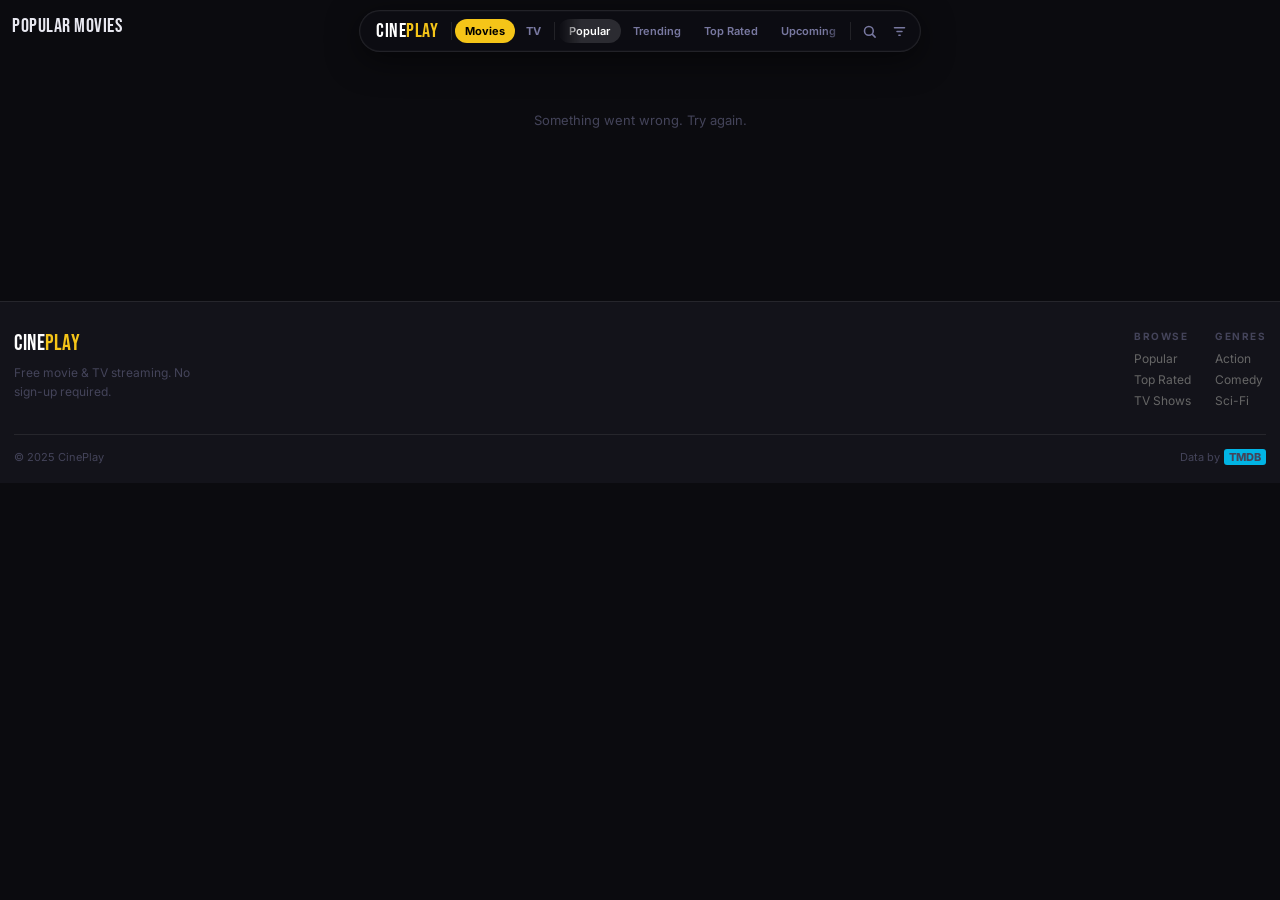
==== commit 3e46248a: "Add files via upload" ====
--- a/index.html
+++ b/index.html
@@ -6,65 +6,74 @@
   <meta name="viewport" content="width=device-width,initial-scale=1.0"/>
   <title>CinePlay — Watch Free Movies &amp; TV Shows Online</title>
   <meta name="description" content="Watch free movies and TV shows online on CinePlay. Stream thousands of popular, top-rated and upcoming titles instantly — no sign-up needed."/>
-  <meta name="keywords" content="watch free movies online, stream movies free, free movie streaming, watch TV shows online, CinePlay, free streaming, popular movies 2025"/>
-  <meta name="author" content="CinePlay"/>
-  <meta name="robots" content="index,follow,max-snippet:-1,max-image-preview:large,max-video-preview:-1"/>
+  <meta name="robots" content="index,follow"/>
   <meta name="theme-color" content="#0b0b0f"/>
   <link rel="canonical" href="https://www.playimdb.com/"/>
   <meta property="og:type" content="website"/>
-  <meta property="og:site_name" content="CinePlay"/>
   <meta property="og:title" content="CinePlay — Watch Free Movies &amp; TV Shows Online"/>
-  <meta property="og:description" content="Stream thousands of movies and TV shows instantly for free. No sign-up required."/>
-  <meta property="og:url" content="https://www.playimdb.com/"/>
+  <meta property="og:description" content="Stream thousands of movies and TV shows instantly for free."/>
   <meta property="og:image" content="https://w8zrd.github.io/CinePlay/og-image.jpg"/>
-  <meta property="og:image:secure_url" content="https://w8zrd.github.io/CinePlay/og-image.jpg"/>
-  <meta property="og:image:type" content="image/jpeg"/>
   <meta property="og:image:width" content="1200"/>
   <meta property="og:image:height" content="630"/>
-  <meta property="og:image:alt" content="CinePlay — Free Movie and TV Streaming"/>
   <meta name="twitter:card" content="summary_large_image"/>
-  <meta name="twitter:title" content="CinePlay — Watch Free Movies &amp; TV Shows Online"/>
-  <meta name="twitter:description" content="Stream thousands of movies and TV shows instantly for free. No sign-up required."/>
   <meta name="twitter:image" content="https://w8zrd.github.io/CinePlay/og-image.jpg"/>
-  <link rel="icon" type="image/x-icon"   href="favicon.ico"/>
-  <link rel="icon" type="image/png" sizes="16x16"   href="favicon-16x16.png"/>
-  <link rel="icon" type="image/png" sizes="32x32"   href="favicon-32x32.png"/>
-  <link rel="icon" type="image/png" sizes="48x48"   href="favicon-48x48.png"/>
-  <link rel="icon" type="image/png" sizes="96x96"   href="favicon-96x96.png"/>
+  <link rel="icon" type="image/x-icon" href="favicon.ico"/>
+  <link rel="icon" type="image/png" sizes="32x32" href="favicon-32x32.png"/>
   <link rel="icon" type="image/png" sizes="192x192" href="favicon-192x192.png"/>
-  <link rel="icon" type="image/png" sizes="512x512" href="favicon-512x512.png"/>
   <link rel="apple-touch-icon" sizes="180x180" href="apple-touch-icon.png"/>
   <meta name="msapplication-TileColor" content="#0b0b0f"/>
   <link rel="manifest" href="site.webmanifest"/>
-  <script type="application/ld+json">{"@context":"https://schema.org","@graph":[{"@type":"WebSite","@id":"https://www.playimdb.com/#website","url":"https://www.playimdb.com/","name":"CinePlay","description":"Watch free movies and TV shows online.","potentialAction":{"@type":"SearchAction","target":{"@type":"EntryPoint","urlTemplate":"https://www.playimdb.com/?q={search_term_string}"},"query-input":"required name=search_term_string"}},{"@type":"Organization","@id":"https://www.playimdb.com/#org","name":"CinePlay","url":"https://www.playimdb.com/"}]}</script>
   <link rel="preconnect" href="https://api.themoviedb.org"/>
   <link rel="preconnect" href="https://image.tmdb.org"/>
   <link rel="preconnect" href="https://fonts.googleapis.com"/>
   <link rel="preconnect" href="https://fonts.gstatic.com" crossorigin/>
-  <link href="https://fonts.googleapis.com/css2?family=Bebas+Neue&family=Inter:wght@400;500;600;700;800;900&display=swap" rel="stylesheet"/>
+  <link href="https://fonts.googleapis.com/css2?family=Bebas+Neue&family=Inter:wght@400;500;600;700;800&display=swap" rel="stylesheet"/>
   <link rel="stylesheet" href="style.css"/>
 </head>
 <body>
 
-<!-- ══ FLOATING TOP BAR (logo left, search right) ══ -->
-<div id="top-bar">
-  <a href="#" class="logo" id="logo-btn">Cine<span>Play</span></a>
+<!-- ══ FLOATING PILL NAV — TOP ══ -->
+<div id="pill-nav">
+  <!-- Logo -->
+  <button id="logo-btn" class="logo">Cine<span>Play</span></button>
+  <!-- divider -->
+  <div class="pd"></div>
+  <!-- Movies / TV -->
+  <div id="mode-wrap">
+    <button class="mode-btn active" data-mode="movie">Movies</button>
+    <button class="mode-btn" data-mode="tv">TV</button>
+  </div>
+  <!-- divider -->
+  <div class="pd"></div>
+  <!-- Tabs — scrollable -->
+  <div id="tabs-wrap">
+    <button class="tab-btn active" data-tab="popular">Popular</button>
+    <button class="tab-btn" data-tab="trending">Trending</button>
+    <button class="tab-btn" data-tab="top_rated">Top Rated</button>
+    <button class="tab-btn" data-tab="upcoming">Upcoming</button>
+  </div>
+  <!-- divider -->
+  <div class="pd"></div>
+  <!-- Search + Filter -->
   <button id="search-toggle" aria-label="Search">
-    <svg width="18" height="18" viewBox="0 0 24 24" fill="none" stroke="currentColor" stroke-width="2.2" stroke-linecap="round"><circle cx="11" cy="11" r="7"/><line x1="21" y1="21" x2="16.65" y2="16.65"/></svg>
+    <svg width="15" height="15" viewBox="0 0 24 24" fill="none" stroke="currentColor" stroke-width="2.5" stroke-linecap="round"><circle cx="11" cy="11" r="7"/><line x1="21" y1="21" x2="16.65" y2="16.65"/></svg>
+  </button>
+  <button id="filter-btn" aria-label="Filter">
+    <svg width="15" height="15" viewBox="0 0 24 24" fill="none" stroke="currentColor" stroke-width="2.5" stroke-linecap="round"><line x1="4" y1="6" x2="20" y2="6"/><line x1="8" y1="12" x2="16" y2="12"/><line x1="11" y1="18" x2="13" y2="18"/></svg>
   </button>
 </div>
 
-<!-- ══ FLOATING SEARCH BAR (hidden by default) ══ -->
+<!-- ══ SEARCH BAR (slides down under pill nav) ══ -->
 <div id="search-bar" style="display:none">
   <form id="search-form" role="search">
-    <svg width="16" height="16" viewBox="0 0 24 24" fill="none" stroke="currentColor" stroke-width="2" stroke-linecap="round"><circle cx="11" cy="11" r="7"/><line x1="21" y1="21" x2="16.65" y2="16.65"/></svg>
+    <svg width="15" height="15" viewBox="0 0 24 24" fill="none" stroke="currentColor" stroke-width="2" stroke-linecap="round"><circle cx="11" cy="11" r="7"/><line x1="21" y1="21" x2="16.65" y2="16.65"/></svg>
     <input id="search-input" type="search" placeholder="Search movies &amp; shows…" autocomplete="off"/>
     <button type="button" id="search-close">✕</button>
   </form>
 </div>
 
 <!-- ══ HERO BANNER ══ -->
-<section id="hero" style="opacity:0;transition:opacity .5s">
+<section id="hero">
   <div id="hero-track"></div>
   <div id="hero-grad"></div>
   <div id="hero-content">
@@ -73,60 +82,29 @@
     <div id="hero-meta"></div>
     <p id="hero-overview"></p>
     <div id="hero-actions">
-      <button id="hero-watch-btn">▶ Watch Now</button>
+      <button id="hero-watch-btn">▶&nbsp; Watch Now</button>
       <button id="hero-more-btn">More Info</button>
     </div>
   </div>
   <div id="hero-dots"></div>
-  <button id="hero-prev" aria-label="Previous">&#8249;</button>
-  <button id="hero-next" aria-label="Next">&#8250;</button>
+  <button id="hero-prev">&#8249;</button>
+  <button id="hero-next">&#8250;</button>
 </section>
-
-<!-- ══ FLOATING PILL NAV ══ -->
-<div id="pill-nav">
-  <div id="pill-inner">
-    <!-- Mode toggle -->
-    <div id="mode-toggle">
-      <button class="mode-btn active" data-mode="movie">Movies</button>
-      <button class="mode-btn" data-mode="tv">TV</button>
-    </div>
-    <div id="pill-divider"></div>
-    <!-- Category tabs -->
-    <button class="tab-btn active" data-tab="popular">Popular</button>
-    <button class="tab-btn" data-tab="trending">Trending</button>
-    <button class="tab-btn" data-tab="top_rated">Top Rated</button>
-    <button class="tab-btn" data-tab="upcoming">Upcoming</button>
-    <div id="pill-divider2"></div>
-    <!-- Filter trigger -->
-    <button id="filter-btn" aria-label="Filters">
-      <svg width="14" height="14" viewBox="0 0 24 24" fill="none" stroke="currentColor" stroke-width="2.5" stroke-linecap="round"><line x1="4" y1="6" x2="20" y2="6"/><line x1="8" y1="12" x2="16" y2="12"/><line x1="11" y1="18" x2="13" y2="18"/></svg>
-    </button>
-  </div>
-</div>
 
 <!-- ══ FILTER BOTTOM SHEET ══ -->
 <div id="filter-overlay" style="display:none"></div>
 <div id="filter-sheet" style="display:none">
   <div id="filter-handle"></div>
-  <div id="filter-sheet-inner">
-    <div class="fs-header">
+  <div id="filter-inner">
+    <div class="fs-head">
       <span class="fs-title">Filters</span>
       <button id="filter-close">✕</button>
     </div>
-    <div class="fs-section">
-      <div class="fs-label">Genre</div>
-      <div id="genre-chips" class="chip-row"></div>
-    </div>
-    <div class="fs-section">
-      <div class="fs-label">Year</div>
-      <div id="year-chips" class="chip-row"></div>
-    </div>
-    <div class="fs-section">
-      <div class="fs-label">Min Rating</div>
-      <div id="rating-chips" class="chip-row"></div>
-    </div>
-    <div class="fs-footer">
-      <button id="filter-clear">Clear All</button>
+    <div class="fs-sec"><div class="fs-lbl">Genre</div><div id="genre-chips" class="chips"></div></div>
+    <div class="fs-sec"><div class="fs-lbl">Year</div><div id="year-chips" class="chips"></div></div>
+    <div class="fs-sec"><div class="fs-lbl">Min Rating</div><div id="rating-chips" class="chips"></div></div>
+    <div class="fs-foot">
+      <button id="filter-clear">Clear</button>
       <button id="filter-apply">Apply Filters</button>
     </div>
   </div>
@@ -134,18 +112,15 @@
 
 <!-- ══ RECENTLY VIEWED ══ -->
 <div id="recent-section" style="display:none">
-  <div class="row-header">
-    <span class="row-title">Recently Viewed</span>
-    <button id="clear-recent">Clear</button>
-  </div>
+  <div class="row-hdr"><span class="row-ttl">Recently Viewed</span><button id="clear-recent">Clear</button></div>
   <div id="recent-grid" class="mini-grid"></div>
 </div>
 
-<!-- ══ MAIN GRID ══ -->
+<!-- ══ MAIN ══ -->
 <main id="main">
-  <div class="section-header">
-    <span id="section-title" class="section-title"></span>
-    <span id="section-count" class="section-count"></span>
+  <div class="sec-hdr">
+    <span id="section-title" class="sec-title"></span>
+    <span id="section-count" class="sec-count"></span>
   </div>
   <div id="spinner" class="state"><div class="loader"></div></div>
   <div id="empty-state" class="state" style="display:none"><p>No results found.</p></div>
@@ -159,12 +134,12 @@
 </main>
 
 <!-- ══ MODAL ══ -->
-<div id="modal-overlay" role="dialog" aria-modal="true" style="display:none">
+<div id="modal-overlay" style="display:none" role="dialog" aria-modal="true">
   <div id="modal">
     <div id="modal-back-wrap">
       <img id="modal-backdrop" src="" alt=""/>
       <div id="modal-back-grad"></div>
-      <button id="modal-close" aria-label="Close">✕</button>
+      <button id="modal-close">✕</button>
     </div>
     <div id="modal-loading" style="display:none"><div class="loader"></div></div>
     <div id="modal-body">
@@ -179,7 +154,7 @@
       <p id="modal-overview"></p>
       <div id="modal-meta"></div>
       <div id="modal-cast-wrap" style="display:none">
-        <div class="meta-label" style="margin-bottom:8px">Cast</div>
+        <div class="meta-lbl" style="margin-bottom:8px">Cast</div>
         <div id="modal-cast"></div>
       </div>
       <div id="modal-cta"></div>
@@ -189,31 +164,19 @@
 
 <!-- ══ FOOTER ══ -->
 <footer id="footer">
-  <div class="footer-inner">
-    <div class="footer-brand">
+  <div class="ft-inner">
+    <div class="ft-brand">
       <div class="logo">Cine<span>Play</span></div>
-      <p>Free movie and TV streaming. No sign-up required.</p>
+      <p>Free movie &amp; TV streaming. No sign-up required.</p>
     </div>
-    <div class="footer-links">
-      <div class="footer-col">
-        <h4>Browse</h4>
-        <a href="#">Popular Movies</a>
-        <a href="#">Top Rated</a>
-        <a href="#">Trending</a>
-        <a href="#">TV Shows</a>
-      </div>
-      <div class="footer-col">
-        <h4>Genres</h4>
-        <a href="#">Action</a>
-        <a href="#">Comedy</a>
-        <a href="#">Horror</a>
-        <a href="#">Sci-Fi</a>
-      </div>
+    <div class="ft-links">
+      <div class="ft-col"><h4>Browse</h4><a href="#">Popular</a><a href="#">Top Rated</a><a href="#">TV Shows</a></div>
+      <div class="ft-col"><h4>Genres</h4><a href="#">Action</a><a href="#">Comedy</a><a href="#">Sci-Fi</a></div>
     </div>
   </div>
-  <div class="footer-bottom">
+  <div class="ft-bottom">
     <span>© 2025 CinePlay</span>
-    <span class="tmdb-credit">Data by <span class="tmdb-badge">TMDB</span></span>
+    <span class="tmdb-c">Data by <span class="tmdb-b">TMDB</span></span>
   </div>
 </footer>
 
--- a/style.css
+++ b/style.css
@@ -1,92 +1,112 @@
-/* ── RESET & TOKENS ── */
 *,*::before,*::after{box-sizing:border-box;margin:0;padding:0;}
 :root{
-  --bg:#0b0b0f;
-  --s1:#13131a;
-  --s2:#1c1c28;
-  --s3:#22222f;
-  --border:rgba(255,255,255,.08);
-  --gold:#f5c518;
-  --gold2:rgba(245,197,24,.15);
-  --text:#e8e8f0;
-  --sub:#8888a8;
-  --muted:#44445a;
-  --r:12px;
-  --rlg:18px;
-  /* glass effect */
-  --glass:rgba(18,18,26,.72);
-  --glass-border:rgba(255,255,255,.1);
+  --bg:#0b0b0f;--s1:#13131a;--s2:#1c1c28;--s3:#22222f;
+  --border:rgba(255,255,255,.08);--gold:#f5c518;
+  --text:#e8e8f0;--sub:#7878a0;--muted:#44445a;--r:12px;--rlg:18px;
+  --glass:rgba(14,14,20,.75);--gb:rgba(255,255,255,.09);
+  --nav-h:54px;
 }
 html{scroll-behavior:smooth;}
 body{
   background:var(--bg);color:var(--text);
   font-family:'Inter',sans-serif;min-height:100vh;
   -webkit-font-smoothing:antialiased;
-  /* padding bottom so content not hidden behind pill nav */
-  padding-bottom:100px;
 }
 a{color:inherit;text-decoration:none;}
 img{display:block;}
 button{font-family:inherit;cursor:pointer;border:none;background:none;color:inherit;-webkit-tap-highlight-color:transparent;}
 ::-webkit-scrollbar{width:4px;height:4px;}
-::-webkit-scrollbar-track{background:transparent;}
 ::-webkit-scrollbar-thumb{background:var(--muted);border-radius:2px;}
 
-/* ── FLOATING TOP BAR ── */
-#top-bar{
-  position:fixed;top:0;left:0;right:0;z-index:500;
-  height:54px;
-  display:flex;align-items:center;justify-content:space-between;
-  padding:0 18px;
-  /* fully transparent — no background, just floats over hero */
-  pointer-events:none;
-}
-#top-bar>*{pointer-events:auto;}
-.logo{
-  font-family:'Bebas Neue',sans-serif;font-size:28px;letter-spacing:.5px;
-  color:#fff;cursor:pointer;
-  text-shadow:0 2px 12px rgba(0,0,0,.6);
-}
-.logo span{color:var(--gold);}
-#search-toggle{
-  width:40px;height:40px;border-radius:50%;
-  background:rgba(0,0,0,.35);
-  backdrop-filter:blur(10px);-webkit-backdrop-filter:blur(10px);
-  border:1px solid var(--glass-border);
-  color:#fff;display:flex;align-items:center;justify-content:center;
-  transition:background .15s;
-}
-#search-toggle:hover,#search-toggle:active{background:rgba(0,0,0,.6);}
-
-/* ── FLOATING SEARCH BAR ── */
+/* ══ PILL NAV — FIXED TOP ══ */
+#pill-nav{
+  position:fixed;top:10px;left:50%;transform:translateX(-50%);
+  z-index:600;
+  display:flex;align-items:center;gap:0;
+  background:var(--glass);
+  backdrop-filter:blur(30px);-webkit-backdrop-filter:blur(30px);
+  border:1px solid var(--gb);
+  border-radius:50px;
+  padding:4px 6px;
+  box-shadow:0 8px 32px rgba(0,0,0,.5),inset 0 0 0 .5px rgba(255,255,255,.04);
+  max-width:calc(100vw - 20px);
+  /* prevent wrapping */
+  white-space:nowrap;
+}
+
+/* logo */
+#logo-btn{
+  font-family:'Bebas Neue',sans-serif;font-size:20px;letter-spacing:.5px;
+  color:#fff;padding:4px 10px;flex-shrink:0;cursor:pointer;
+}
+#logo-btn span{color:var(--gold);}
+
+/* pill dividers */
+.pd{width:1px;height:18px;background:var(--gb);flex-shrink:0;margin:0 3px;}
+
+/* mode toggle */
+#mode-wrap{display:flex;gap:1px;flex-shrink:0;}
+.mode-btn{
+  font-size:11px;font-weight:700;color:var(--sub);
+  padding:5px 10px;border-radius:50px;transition:all .18s;
+  white-space:nowrap;
+}
+.mode-btn.active{background:var(--gold);color:#000;}
+.mode-btn:not(.active):active{color:var(--text);}
+
+/* tabs — scrollable row, hidden scrollbar */
+#tabs-wrap{
+  display:flex;gap:1px;
+  overflow-x:auto;scrollbar-width:none;
+  flex-shrink:1;min-width:0;
+  /* fade edges */
+  -webkit-mask:linear-gradient(to right,transparent 0%,#000 8%,#000 92%,transparent 100%);
+  mask:linear-gradient(to right,transparent 0%,#000 8%,#000 92%,transparent 100%);
+}
+#tabs-wrap::-webkit-scrollbar{display:none;}
+.tab-btn{
+  font-size:11px;font-weight:600;color:var(--sub);
+  padding:5px 11px;border-radius:50px;white-space:nowrap;
+  transition:all .18s;flex-shrink:0;
+}
+.tab-btn.active{background:rgba(255,255,255,.13);color:#fff;}
+.tab-btn:not(.active):active{color:var(--text);}
+
+/* icon buttons */
+#search-toggle,#filter-btn{
+  width:30px;height:30px;border-radius:50%;flex-shrink:0;
+  display:flex;align-items:center;justify-content:center;
+  color:var(--sub);transition:all .18s;
+}
+#search-toggle:active,#filter-btn:active,
+#search-toggle:hover,#filter-btn:hover{color:var(--gold);}
+#filter-btn.active{color:var(--gold);}
+
+/* ══ SEARCH BAR ══ */
 #search-bar{
-  position:fixed;top:8px;left:12px;right:12px;z-index:600;
+  position:fixed;top:72px;left:10px;right:10px;z-index:590;
 }
 #search-form{
   display:flex;align-items:center;gap:10px;
   background:var(--glass);
   backdrop-filter:blur(24px);-webkit-backdrop-filter:blur(24px);
-  border:1px solid var(--glass-border);
-  border-radius:50px;padding:0 16px;height:46px;
-  box-shadow:0 8px 32px rgba(0,0,0,.5);
+  border:1px solid var(--gb);border-radius:50px;
+  padding:0 16px;height:44px;
+  box-shadow:0 6px 24px rgba(0,0,0,.5);
 }
 #search-form svg{color:var(--sub);flex-shrink:0;}
-#search-input{
-  flex:1;background:none;border:none;outline:none;
-  color:var(--text);font-size:15px;
-}
+#search-input{flex:1;background:none;border:none;outline:none;color:var(--text);font-size:14px;}
 #search-input::placeholder{color:var(--muted);}
-#search-close{
-  color:var(--sub);font-size:16px;padding:4px;
-  transition:color .15s;
-}
+#search-close{color:var(--sub);font-size:15px;padding:4px;}
 #search-close:hover{color:var(--text);}
 
-/* ── HERO ── */
+/* ══ HERO ══ */
 #hero{
   position:relative;
-  height:min(80vw,600px);min-height:320px;
+  padding-top:var(--nav-h);/* start below pill nav */
+  height:min(85vw,600px);min-height:340px;
   overflow:hidden;background:#08080d;
+  opacity:0;transition:opacity .5s;
 }
 #hero-track{
   position:absolute;inset:0;
@@ -95,303 +115,180 @@
   will-change:transform;
 }
 .hero-slide{
-  flex:0 0 100%;width:100%;height:100%;
+  flex:0 0 100%;height:100%;
   background-size:cover;background-position:center 25%;
 }
 #hero-grad{
   position:absolute;inset:0;
   background:
-    linear-gradient(to top,rgba(11,11,15,1) 0%,rgba(11,11,15,.65) 40%,rgba(11,11,15,.05) 70%,transparent 100%),
-    linear-gradient(to right,rgba(11,11,15,.7) 0%,transparent 55%);
-}
-#hero-content{
-  position:absolute;bottom:0;left:0;right:0;
-  padding:0 20px 32px;max-width:540px;
-}
-#hero-label{
-  font-size:10px;font-weight:700;letter-spacing:2.5px;
-  text-transform:uppercase;color:var(--gold);margin-bottom:8px;
-}
-#hero-title{
-  font-family:'Bebas Neue',sans-serif;
-  font-size:clamp(30px,7vw,68px);line-height:.93;
-  color:#fff;letter-spacing:.5px;
-  text-shadow:0 2px 24px rgba(0,0,0,.5);
-}
-#hero-meta{display:flex;gap:8px;flex-wrap:wrap;margin-top:10px;align-items:center;}
-.h-pill{background:rgba(255,255,255,.12);color:#ccc;border-radius:6px;font-size:12px;padding:3px 9px;font-weight:500;}
-.h-rating{color:var(--gold);font-weight:700;font-size:13px;}
-#hero-overview{color:rgba(255,255,255,.6);margin-top:10px;font-size:13px;line-height:1.6;display:-webkit-box;-webkit-line-clamp:2;-webkit-box-orient:vertical;overflow:hidden;}
-#hero-actions{display:flex;gap:10px;margin-top:16px;}
+    linear-gradient(to top,rgba(11,11,15,1) 0%,rgba(11,11,15,.6) 40%,rgba(11,11,15,.1) 70%,transparent 100%),
+    linear-gradient(to right,rgba(11,11,15,.65) 0%,transparent 55%);
+}
+#hero-content{position:absolute;bottom:0;left:0;right:0;padding:0 18px 28px;max-width:520px;}
+#hero-label{font-size:10px;font-weight:700;letter-spacing:2.5px;text-transform:uppercase;color:var(--gold);margin-bottom:7px;}
+#hero-title{font-family:'Bebas Neue',sans-serif;font-size:clamp(28px,8vw,64px);line-height:.93;color:#fff;text-shadow:0 2px 20px rgba(0,0,0,.5);}
+#hero-meta{display:flex;gap:7px;flex-wrap:wrap;margin-top:9px;align-items:center;}
+.h-pill{background:rgba(255,255,255,.12);color:#ccc;border-radius:5px;font-size:11px;padding:2px 8px;font-weight:500;}
+.h-rating{color:var(--gold);font-weight:700;font-size:12px;}
+#hero-overview{color:rgba(255,255,255,.58);margin-top:9px;font-size:12px;line-height:1.6;display:-webkit-box;-webkit-line-clamp:2;-webkit-box-orient:vertical;overflow:hidden;}
+#hero-actions{display:flex;gap:9px;margin-top:14px;}
 #hero-watch-btn{
-  background:var(--gold);color:#000;font-weight:800;font-size:14px;
-  padding:11px 22px;border-radius:50px;
-  box-shadow:0 4px 20px rgba(245,197,24,.4);transition:opacity .15s;
-}
-#hero-watch-btn:hover,#hero-watch-btn:active{opacity:.85;}
+  background:var(--gold);color:#000;font-weight:800;font-size:13px;
+  padding:10px 20px;border-radius:50px;
+  box-shadow:0 4px 18px rgba(245,197,24,.35);transition:opacity .15s;
+}
+#hero-watch-btn:active{opacity:.82;}
 #hero-more-btn{
-  background:rgba(255,255,255,.12);color:#fff;font-size:14px;font-weight:600;
-  padding:11px 20px;border-radius:50px;
-  border:1px solid rgba(255,255,255,.18);transition:background .15s;
-}
-#hero-more-btn:hover,#hero-more-btn:active{background:rgba(255,255,255,.22);}
-#hero-dots{position:absolute;bottom:12px;right:16px;display:flex;gap:5px;align-items:center;}
-.h-dot{width:6px;height:6px;border-radius:3px;background:rgba(255,255,255,.3);transition:all .3s;cursor:pointer;border:none;padding:0;}
-.h-dot.active{width:18px;background:var(--gold);}
+  background:rgba(255,255,255,.11);color:#fff;font-size:13px;font-weight:600;
+  padding:10px 18px;border-radius:50px;
+  border:1px solid rgba(255,255,255,.16);transition:background .15s;
+}
+#hero-more-btn:active{background:rgba(255,255,255,.2);}
+#hero-dots{position:absolute;bottom:10px;right:14px;display:flex;gap:4px;align-items:center;}
+.h-dot{width:5px;height:5px;border-radius:3px;background:rgba(255,255,255,.28);transition:all .3s;cursor:pointer;border:none;padding:0;}
+.h-dot.active{width:16px;background:var(--gold);}
 #hero-prev,#hero-next{
   position:absolute;top:50%;transform:translateY(-50%);
-  background:rgba(0,0,0,.4);backdrop-filter:blur(8px);-webkit-backdrop-filter:blur(8px);
-  border:1px solid rgba(255,255,255,.12);
-  color:#fff;width:42px;height:42px;border-radius:50%;
-  font-size:24px;display:flex;align-items:center;justify-content:center;
-  transition:background .15s;z-index:10;
-}
-#hero-prev{left:10px;}#hero-next{right:10px;}
+  background:rgba(0,0,0,.45);backdrop-filter:blur(8px);-webkit-backdrop-filter:blur(8px);
+  border:1px solid rgba(255,255,255,.12);color:#fff;
+  width:40px;height:40px;border-radius:50%;font-size:22px;
+  display:flex;align-items:center;justify-content:center;z-index:5;
+  transition:background .15s;
+}
+#hero-prev{left:8px;}#hero-next{right:8px;}
 #hero-prev:active,#hero-next:active{background:rgba(0,0,0,.8);}
 
-/* ── FLOATING PILL NAV ── */
-#pill-nav{
-  position:fixed;
-  bottom:24px;
-  left:50%;transform:translateX(-50%);
-  z-index:500;
-  /* auto-width, capped */
-  max-width:calc(100vw - 24px);
-}
-#pill-inner{
-  display:flex;align-items:center;gap:2px;
-  background:var(--glass);
-  backdrop-filter:blur(28px);-webkit-backdrop-filter:blur(28px);
-  border:1px solid var(--glass-border);
-  border-radius:50px;
-  padding:5px 6px;
-  box-shadow:0 8px 40px rgba(0,0,0,.55),0 0 0 .5px rgba(255,255,255,.04) inset;
-  overflow-x:auto;scrollbar-width:none;
-}
-#pill-inner::-webkit-scrollbar{display:none;}
-
-/* mode toggle */
-#mode-toggle{
-  display:flex;gap:1px;
-  background:rgba(0,0,0,.35);
-  border-radius:50px;padding:2px;
-  flex-shrink:0;
-}
-.mode-btn{
-  font-size:12px;font-weight:700;color:var(--sub);
-  padding:5px 12px;border-radius:50px;
-  transition:all .2s;white-space:nowrap;
-}
-.mode-btn.active{background:var(--gold);color:#000;}
-.mode-btn:not(.active):hover{color:var(--text);}
-
-/* dividers */
-#pill-divider,#pill-divider2{
-  width:1px;height:20px;
-  background:var(--glass-border);
-  flex-shrink:0;margin:0 3px;
-}
-
-/* tab buttons */
-.tab-btn{
-  font-size:12px;font-weight:600;color:var(--sub);
+/* ══ FILTER BOTTOM SHEET ══ */
+#filter-overlay{position:fixed;inset:0;z-index:700;background:rgba(0,0,0,.6);backdrop-filter:blur(4px);-webkit-backdrop-filter:blur(4px);}
+#filter-sheet{
+  position:fixed;bottom:0;left:0;right:0;z-index:800;
+  background:#15151f;border-radius:22px 22px 0 0;
+  border-top:1px solid var(--gb);
+  box-shadow:0 -16px 50px rgba(0,0,0,.7);
+  max-height:80vh;
+}
+#filter-handle{width:34px;height:4px;border-radius:2px;background:rgba(255,255,255,.14);margin:12px auto 0;}
+#filter-inner{overflow-y:auto;max-height:calc(80vh - 28px);padding:14px 18px 36px;}
+.fs-head{display:flex;align-items:center;justify-content:space-between;margin-bottom:18px;}
+.fs-title{font-size:16px;font-weight:700;}
+#filter-close{width:26px;height:26px;border-radius:50%;background:var(--s2);color:var(--sub);display:flex;align-items:center;justify-content:center;font-size:13px;}
+.fs-sec{margin-bottom:18px;}
+.fs-lbl{font-size:10px;font-weight:700;letter-spacing:1.5px;text-transform:uppercase;color:var(--muted);margin-bottom:9px;}
+.chips{display:flex;flex-wrap:wrap;gap:6px;}
+.chip{
+  font-size:12px;font-weight:500;color:var(--sub);
   padding:6px 13px;border-radius:50px;
-  transition:all .2s;white-space:nowrap;flex-shrink:0;
-}
-.tab-btn:hover{color:var(--text);}
-.tab-btn.active{
-  background:rgba(255,255,255,.12);
-  color:#fff;
-  box-shadow:0 0 0 1px rgba(255,255,255,.1) inset;
-}
-
-/* filter button */
-#filter-btn{
-  width:32px;height:32px;border-radius:50%;
-  display:flex;align-items:center;justify-content:center;
-  color:var(--sub);transition:all .2s;flex-shrink:0;
-  background:rgba(0,0,0,.2);
-}
-#filter-btn:hover,#filter-btn.active{color:var(--gold);}
-#filter-btn.active{background:var(--gold2);box-shadow:0 0 0 1px rgba(245,197,24,.3);}
-
-/* ── FILTER BOTTOM SHEET ── */
-#filter-overlay{
-  position:fixed;inset:0;z-index:600;
-  background:rgba(0,0,0,.6);
-  backdrop-filter:blur(4px);-webkit-backdrop-filter:blur(4px);
-}
-#filter-sheet{
-  position:fixed;bottom:0;left:0;right:0;z-index:700;
-  background:#16161f;
-  border-radius:24px 24px 0 0;
-  border-top:1px solid var(--glass-border);
-  box-shadow:0 -20px 60px rgba(0,0,0,.7);
-  max-height:82vh;
-  transform:translateY(0);
-  transition:transform .3s cubic-bezier(.4,0,.2,1);
-}
-#filter-handle{
-  width:36px;height:4px;border-radius:2px;
-  background:rgba(255,255,255,.15);
-  margin:12px auto 0;
-}
-#filter-sheet-inner{
-  overflow-y:auto;max-height:calc(82vh - 20px);
-  padding:16px 20px 40px;
-}
-.fs-header{
-  display:flex;align-items:center;justify-content:space-between;
-  margin-bottom:20px;
-}
-.fs-title{font-size:17px;font-weight:700;color:var(--text);}
-#filter-close{
-  width:28px;height:28px;border-radius:50%;
-  background:var(--s2);color:var(--sub);
-  display:flex;align-items:center;justify-content:center;
-  font-size:14px;transition:all .15s;
-}
-#filter-close:hover{color:var(--text);}
-.fs-section{margin-bottom:20px;}
-.fs-label{
-  font-size:11px;font-weight:700;letter-spacing:1.5px;
-  text-transform:uppercase;color:var(--muted);
-  margin-bottom:10px;
-}
-.chip-row{display:flex;flex-wrap:wrap;gap:7px;}
-.chip{
-  font-size:13px;font-weight:500;color:var(--sub);
-  padding:7px 14px;border-radius:50px;
   background:var(--s2);border:1px solid var(--border);
   transition:all .15s;cursor:pointer;
 }
-.chip:hover{color:var(--text);border-color:rgba(255,255,255,.15);}
+.chip:active{color:var(--text);}
 .chip.active{background:var(--gold);color:#000;border-color:var(--gold);font-weight:700;}
-.fs-footer{
-  display:flex;gap:10px;margin-top:24px;
-  padding-top:16px;border-top:1px solid var(--border);
-}
-#filter-clear{
-  flex:1;font-size:14px;font-weight:600;color:var(--sub);
-  padding:13px;border-radius:50px;
-  border:1px solid var(--border);background:var(--s2);
-  transition:all .15s;
-}
-#filter-clear:hover{color:var(--text);}
-#filter-apply{
-  flex:2;font-size:14px;font-weight:700;color:#000;
-  background:var(--gold);padding:13px;border-radius:50px;
-  transition:opacity .15s;
-}
-#filter-apply:hover{opacity:.88;}
-
-/* ── RECENTLY VIEWED ── */
-#recent-section{padding:20px 16px 0;}
-.row-header{display:flex;align-items:center;justify-content:space-between;margin-bottom:10px;}
-.row-title{font-size:14px;font-weight:700;}
-#clear-recent{font-size:12px;color:var(--muted);transition:color .15s;}
-#clear-recent:hover{color:var(--sub);}
-.mini-grid{display:flex;gap:10px;overflow-x:auto;padding-bottom:8px;scrollbar-width:none;}
+.fs-foot{display:flex;gap:9px;margin-top:20px;padding-top:14px;border-top:1px solid var(--border);}
+#filter-clear{flex:1;font-size:13px;font-weight:600;color:var(--sub);padding:12px;border-radius:50px;border:1px solid var(--border);background:var(--s2);}
+#filter-apply{flex:2;font-size:13px;font-weight:700;color:#000;background:var(--gold);padding:12px;border-radius:50px;}
+
+/* ══ RECENTLY VIEWED ══ */
+#recent-section{padding:16px 14px 0;}
+.row-hdr{display:flex;align-items:center;justify-content:space-between;margin-bottom:9px;}
+.row-ttl{font-size:13px;font-weight:700;}
+#clear-recent{font-size:11px;color:var(--muted);}
+.mini-grid{display:flex;gap:9px;overflow-x:auto;padding-bottom:6px;scrollbar-width:none;}
 .mini-grid::-webkit-scrollbar{display:none;}
-.mini-card{flex:0 0 88px;cursor:pointer;}
-.mini-card img,.mini-noposter{width:88px;height:132px;border-radius:8px;object-fit:cover;background:var(--s2);}
-.mini-noposter{display:flex;align-items:center;justify-content:center;color:var(--muted);font-size:11px;}
-.mini-title{font-size:11px;color:var(--sub);margin-top:5px;line-height:1.3;display:-webkit-box;-webkit-line-clamp:2;-webkit-box-orient:vertical;overflow:hidden;}
-
-/* ── MAIN ── */
-#main{padding:16px 14px 20px;}
-.section-header{display:flex;align-items:baseline;gap:10px;margin-bottom:14px;}
-.section-title{font-family:'Bebas Neue',sans-serif;font-size:20px;letter-spacing:.5px;}
-.section-count{font-size:12px;color:var(--muted);}
-
-/* ── LOADER / STATES ── */
+.mini-card{flex:0 0 82px;cursor:pointer;}
+.mini-card img,.mini-noposter{width:82px;height:123px;border-radius:7px;object-fit:cover;background:var(--s2);}
+.mini-noposter{display:flex;align-items:center;justify-content:center;color:var(--muted);font-size:18px;}
+.mini-title{font-size:10px;color:var(--sub);margin-top:4px;line-height:1.3;display:-webkit-box;-webkit-line-clamp:2;-webkit-box-orient:vertical;overflow:hidden;}
+
+/* ══ MAIN ══ */
+#main{padding:14px 12px 100px;}
+.sec-hdr{display:flex;align-items:baseline;gap:9px;margin-bottom:12px;}
+.sec-title{font-family:'Bebas Neue',sans-serif;font-size:20px;letter-spacing:.5px;}
+.sec-count{font-size:11px;color:var(--muted);}
+
+/* states */
 .state{text-align:center;padding:60px 20px;color:var(--muted);}
-.state p{font-size:14px;line-height:1.6;}
-.loader{display:inline-block;width:30px;height:30px;border:2.5px solid var(--s3);border-top-color:var(--gold);border-radius:50%;animation:spin .7s linear infinite;}
+.state p{font-size:13px;line-height:1.6;}
+.loader{display:inline-block;width:28px;height:28px;border:2.5px solid var(--s3);border-top-color:var(--gold);border-radius:50%;animation:spin .7s linear infinite;}
 @keyframes spin{to{transform:rotate(360deg);}}
 
-/* ── GRID ── */
-#grid{display:grid;grid-template-columns:repeat(auto-fill,minmax(140px,1fr));gap:12px;}
-
-/* ── CARD ── */
-.card{border-radius:var(--r);overflow:hidden;background:var(--s1);cursor:pointer;transition:transform .2s ease,box-shadow .2s ease;}
-.card:hover{transform:translateY(-4px) scale(1.03);box-shadow:0 16px 36px rgba(0,0,0,.6);}
+/* grid */
+#grid{display:grid;grid-template-columns:repeat(auto-fill,minmax(130px,1fr));gap:11px;}
+
+/* card */
+.card{border-radius:var(--r);overflow:hidden;background:var(--s1);cursor:pointer;transition:transform .2s,box-shadow .2s;}
+.card:active{transform:scale(.97);}
+.card:hover{transform:translateY(-4px) scale(1.03);box-shadow:0 14px 30px rgba(0,0,0,.6);}
 .card:focus-visible{outline:2px solid var(--gold);outline-offset:2px;}
 .card-poster{aspect-ratio:2/3;background:var(--s2);position:relative;overflow:hidden;}
 .card-poster img{width:100%;height:100%;object-fit:cover;transition:transform .35s;}
 .card:hover .card-poster img{transform:scale(1.06);}
-.card-noposter{width:100%;height:100%;display:flex;align-items:center;justify-content:center;color:var(--muted);font-size:12px;}
-.card-rating{position:absolute;top:7px;left:7px;background:rgba(0,0,0,.8);border-radius:5px;font-size:11px;font-weight:700;color:var(--gold);padding:2px 6px;}
-.card-type{position:absolute;top:7px;right:7px;background:rgba(11,11,15,.85);border:1px solid rgba(245,197,24,.3);border-radius:4px;font-size:9px;font-weight:700;color:var(--gold);padding:2px 5px;letter-spacing:.5px;}
-.card-overlay{position:absolute;inset:0;background:linear-gradient(to top,rgba(0,0,0,.85) 0%,transparent 50%);opacity:0;transition:opacity .2s;display:flex;align-items:flex-end;padding:10px;}
+.card-noposter{width:100%;height:100%;display:flex;align-items:center;justify-content:center;color:var(--muted);font-size:11px;}
+.card-rating{position:absolute;top:6px;left:6px;background:rgba(0,0,0,.8);border-radius:4px;font-size:10px;font-weight:700;color:var(--gold);padding:2px 5px;}
+.card-type{position:absolute;top:6px;right:6px;background:rgba(11,11,15,.85);border:1px solid rgba(245,197,24,.3);border-radius:3px;font-size:9px;font-weight:700;color:var(--gold);padding:1px 4px;letter-spacing:.4px;}
+.card-overlay{position:absolute;inset:0;background:linear-gradient(to top,rgba(0,0,0,.85) 0%,transparent 50%);opacity:0;transition:opacity .2s;display:flex;align-items:flex-end;padding:9px;}
 .card:hover .card-overlay{opacity:1;}
-.card-play{width:38px;height:38px;border-radius:50%;background:var(--gold);display:flex;align-items:center;justify-content:center;font-size:14px;margin-left:auto;color:#000;box-shadow:0 3px 10px rgba(245,197,24,.5);}
-.card-info{padding:8px 10px 10px;}
-.card-title{font-size:12px;font-weight:600;color:var(--text);line-height:1.3;margin-bottom:3px;}
-.card-year{font-size:11px;color:var(--muted);}
-
-/* ── PAGINATION ── */
-#pagination{display:flex;justify-content:center;align-items:center;gap:10px;margin-top:28px;flex-wrap:wrap;}
-.page-btn{background:var(--s2);color:var(--text);border:1px solid var(--border);border-radius:50px;padding:9px 22px;font-size:13px;transition:all .15s;}
+.card-play{width:36px;height:36px;border-radius:50%;background:var(--gold);display:flex;align-items:center;justify-content:center;font-size:13px;margin-left:auto;color:#000;}
+.card-info{padding:7px 9px 9px;}
+.card-title{font-size:11px;font-weight:600;color:var(--text);line-height:1.3;margin-bottom:2px;}
+.card-year{font-size:10px;color:var(--muted);}
+
+/* pagination */
+#pagination{display:flex;justify-content:center;align-items:center;gap:9px;margin-top:26px;flex-wrap:wrap;}
+.page-btn{background:var(--s2);color:var(--text);border:1px solid var(--border);border-radius:50px;padding:8px 20px;font-size:13px;transition:all .15s;}
 .page-btn:hover:not(:disabled){background:var(--s3);}
 .page-btn:disabled{color:var(--muted);cursor:default;opacity:.4;}
-#page-info{color:var(--muted);font-size:13px;min-width:100px;text-align:center;}
-
-/* ── MODAL ── */
-#modal-overlay{position:fixed;inset:0;z-index:800;background:rgba(0,0,0,.88);backdrop-filter:blur(12px);-webkit-backdrop-filter:blur(12px);display:flex;align-items:center;justify-content:center;padding:14px;}
-#modal{background:var(--s1);border-radius:var(--rlg);width:100%;max-width:820px;max-height:90vh;overflow-y:auto;box-shadow:0 30px 70px rgba(0,0,0,.9);}
+#page-info{color:var(--muted);font-size:12px;min-width:90px;text-align:center;}
+
+/* modal */
+#modal-overlay{position:fixed;inset:0;z-index:900;background:rgba(0,0,0,.88);backdrop-filter:blur(12px);-webkit-backdrop-filter:blur(12px);display:flex;align-items:center;justify-content:center;padding:12px;}
+#modal{background:var(--s1);border-radius:var(--rlg);width:100%;max-width:820px;max-height:90vh;overflow-y:auto;box-shadow:0 28px 60px rgba(0,0,0,.9);}
 #modal-back-wrap{position:relative;aspect-ratio:16/7;background:#08080d;overflow:hidden;}
-#modal-backdrop{width:100%;height:100%;object-fit:cover;opacity:.55;}
+#modal-backdrop{width:100%;height:100%;object-fit:cover;opacity:.5;}
 #modal-back-grad{position:absolute;inset:0;background:linear-gradient(to bottom,transparent 15%,var(--s1) 100%);}
-#modal-close{position:absolute;top:12px;right:12px;background:rgba(0,0,0,.65);color:#fff;width:32px;height:32px;border-radius:50%;font-size:15px;display:flex;align-items:center;justify-content:center;cursor:pointer;z-index:10;transition:background .15s;}
-#modal-close:hover{background:rgba(0,0,0,.9);}
-#modal-loading{display:flex;justify-content:center;padding:40px;}
-#modal-body{padding:0 20px 28px;margin-top:-52px;position:relative;}
-#modal-head{display:flex;gap:14px;align-items:flex-end;}
-#modal-poster{width:92px;border-radius:8px;flex-shrink:0;box-shadow:0 10px 24px rgba(0,0,0,.7);border:2px solid rgba(255,255,255,.07);}
+#modal-close{position:absolute;top:11px;right:11px;background:rgba(0,0,0,.65);color:#fff;width:30px;height:30px;border-radius:50%;font-size:14px;display:flex;align-items:center;justify-content:center;z-index:10;}
+#modal-loading{display:flex;justify-content:center;padding:36px;}
+#modal-body{padding:0 18px 26px;margin-top:-50px;position:relative;}
+#modal-head{display:flex;gap:13px;align-items:flex-end;}
+#modal-poster{width:88px;border-radius:7px;flex-shrink:0;box-shadow:0 10px 22px rgba(0,0,0,.7);border:2px solid rgba(255,255,255,.07);}
 #modal-info{flex:1;padding-bottom:2px;}
-#modal-title{font-size:clamp(16px,4vw,24px);font-weight:900;line-height:1.15;color:#fff;}
-#modal-orig{color:var(--muted);font-size:12px;margin-top:2px;}
-#modal-pills{display:flex;flex-wrap:wrap;gap:5px;margin-top:9px;align-items:center;}
-.pill{background:rgba(255,255,255,.07);color:#bbb;border-radius:6px;font-size:11px;padding:3px 9px;}
+#modal-title{font-size:clamp(15px,4vw,22px);font-weight:900;line-height:1.15;color:#fff;}
+#modal-orig{color:var(--muted);font-size:11px;margin-top:2px;}
+#modal-pills{display:flex;flex-wrap:wrap;gap:5px;margin-top:8px;align-items:center;}
+.pill{background:rgba(255,255,255,.07);color:#bbb;border-radius:5px;font-size:11px;padding:2px 8px;}
 .pill-r{color:var(--gold);font-weight:700;font-size:12px;background:rgba(245,197,24,.1);}
-#modal-overview{color:#aaa;line-height:1.72;margin-top:16px;font-size:14px;}
-#modal-meta{display:flex;flex-wrap:wrap;gap:18px;margin-top:14px;}
-.meta-label{font-size:10px;color:var(--muted);text-transform:uppercase;letter-spacing:1px;margin-bottom:2px;}
-.meta-value{color:#ccc;font-size:13px;}
-#modal-cast{display:flex;flex-wrap:wrap;gap:6px;margin-top:4px;}
-.cast-chip{display:flex;align-items:center;gap:6px;background:rgba(255,255,255,.05);border-radius:7px;padding:5px 9px;}
-.cast-av{width:28px;height:28px;border-radius:50%;object-fit:cover;background:var(--s2);}
-.cast-av-ph{width:28px;height:28px;border-radius:50%;background:var(--s2);display:flex;align-items:center;justify-content:center;font-size:12px;flex-shrink:0;}
-.cast-name{font-size:12px;color:#ccc;font-weight:600;}
+#modal-overview{color:#999;line-height:1.7;margin-top:14px;font-size:13px;}
+#modal-meta{display:flex;flex-wrap:wrap;gap:16px;margin-top:13px;}
+.meta-lbl{font-size:10px;color:var(--muted);text-transform:uppercase;letter-spacing:1px;margin-bottom:2px;}
+.meta-val{color:#ccc;font-size:12px;}
+#modal-cast{display:flex;flex-wrap:wrap;gap:5px;margin-top:4px;}
+.cast-chip{display:flex;align-items:center;gap:6px;background:rgba(255,255,255,.05);border-radius:6px;padding:5px 8px;}
+.cast-av{width:26px;height:26px;border-radius:50%;object-fit:cover;background:var(--s2);}
+.cast-av-ph{width:26px;height:26px;border-radius:50%;background:var(--s2);display:flex;align-items:center;justify-content:center;font-size:11px;flex-shrink:0;}
+.cast-name{font-size:11px;color:#ccc;font-weight:600;}
 .cast-char{font-size:10px;color:var(--muted);}
-#modal-cta{display:flex;gap:8px;flex-wrap:wrap;margin-top:20px;}
-.btn-watch{display:inline-flex;align-items:center;gap:8px;background:var(--gold);color:#000;font-weight:800;font-size:14px;padding:12px 26px;border-radius:50px;text-decoration:none;box-shadow:0 4px 18px rgba(245,197,24,.3);transition:opacity .15s;}
+#modal-cta{display:flex;gap:7px;flex-wrap:wrap;margin-top:18px;}
+.btn-watch{display:inline-flex;align-items:center;gap:6px;background:var(--gold);color:#000;font-weight:800;font-size:13px;padding:11px 24px;border-radius:50px;text-decoration:none;box-shadow:0 4px 16px rgba(245,197,24,.3);transition:opacity .15s;}
 .btn-watch:hover{opacity:.87;}
-.btn-imdb{display:inline-flex;align-items:center;gap:6px;background:rgba(255,255,255,.06);color:#bbb;font-size:13px;font-weight:600;padding:12px 17px;border-radius:50px;border:1px solid rgba(255,255,255,.09);text-decoration:none;transition:background .15s;}
-.btn-imdb:hover{background:rgba(255,255,255,.12);}
-
-/* ── FOOTER ── */
-#footer{background:var(--s1);border-top:1px solid var(--border);padding:32px 16px 20px;margin-top:20px;}
-.footer-inner{display:grid;grid-template-columns:1fr auto;gap:28px;margin-bottom:22px;}
-.footer-brand p{color:var(--muted);font-size:13px;line-height:1.6;margin-top:7px;max-width:200px;}
-.footer-links{display:flex;gap:28px;}
-.footer-col h4{font-size:10px;font-weight:700;text-transform:uppercase;letter-spacing:1.5px;color:var(--muted);margin-bottom:10px;}
-.footer-col a{display:block;color:#666;font-size:13px;margin-bottom:7px;transition:color .15s;}
-.footer-col a:hover{color:var(--gold);}
-.footer-bottom{border-top:1px solid var(--border);padding-top:16px;display:flex;justify-content:space-between;align-items:center;flex-wrap:wrap;gap:8px;}
-.footer-bottom span{color:var(--muted);font-size:12px;}
-.tmdb-credit{display:flex;align-items:center;gap:5px;}
-.tmdb-badge{background:#01b4e4;color:#fff;font-size:10px;font-weight:800;padding:1px 6px;border-radius:4px;}
-
-/* ── RESPONSIVE ── */
-@media(max-width:480px){
-  #grid{grid-template-columns:repeat(auto-fill,minmax(130px,1fr));gap:10px;}
-  .footer-inner{grid-template-columns:1fr;}
-  .footer-links{gap:20px;}
-  #hero-content{padding:0 16px 28px;}
-}
+.btn-imdb{display:inline-flex;align-items:center;gap:5px;background:rgba(255,255,255,.06);color:#aaa;font-size:12px;font-weight:600;padding:11px 15px;border-radius:50px;border:1px solid rgba(255,255,255,.08);text-decoration:none;}
+.btn-imdb:hover{background:rgba(255,255,255,.11);}
+
+/* footer */
+#footer{background:var(--s1);border-top:1px solid var(--border);padding:28px 14px 18px;margin-top:10px;}
+.ft-inner{display:flex;gap:24px;margin-bottom:20px;flex-wrap:wrap;}
+.ft-brand{flex:1;min-width:160px;}
+.logo{font-family:'Bebas Neue',sans-serif;font-size:22px;letter-spacing:.5px;color:#fff;}
+.logo span{color:var(--gold);}
+.ft-brand p{color:var(--muted);font-size:12px;line-height:1.6;margin-top:6px;max-width:200px;}
+.ft-links{display:flex;gap:24px;}
+.ft-col h4{font-size:10px;font-weight:700;text-transform:uppercase;letter-spacing:1.5px;color:var(--muted);margin-bottom:9px;}
+.ft-col a{display:block;color:#666;font-size:12px;margin-bottom:6px;transition:color .15s;}
+.ft-col a:hover{color:var(--gold);}
+.ft-bottom{border-top:1px solid var(--border);padding-top:14px;display:flex;justify-content:space-between;align-items:center;flex-wrap:wrap;gap:6px;}
+.ft-bottom span{color:var(--muted);font-size:11px;}
+.tmdb-c{display:flex;align-items:center;gap:4px;}
+.tmdb-b{background:#01b4e4;color:#fff;font-size:9px;font-weight:800;padding:1px 5px;border-radius:3px;}
+
 @media(prefers-reduced-motion:reduce){
-  .card,.card-overlay,.card-poster img,#hero-track,#filter-sheet{transition:none;}
+  .card,.card-overlay,.card-poster img,#hero-track,.chip{transition:none;}
   .loader{animation:none;}
 }
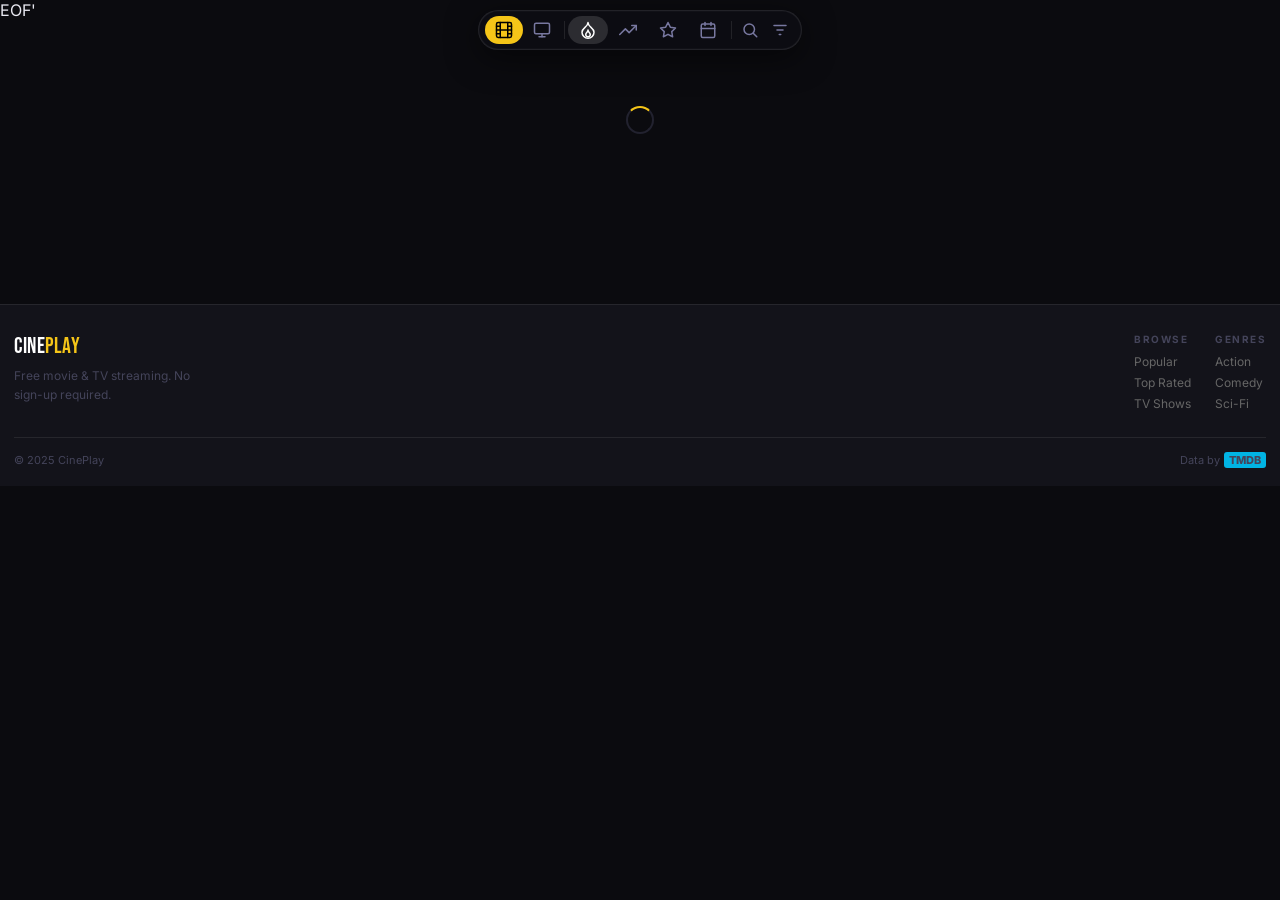
==== commit 68c74d9a: "Update index.html" ====
--- a/index.html
+++ b/index.html
@@ -1,3 +1,4 @@
+EOF'
 <!DOCTYPE html>
 <html lang="en" prefix="og: https://ogp.me/ns#">
 <head>
@@ -32,38 +33,53 @@
 </head>
 <body>
 
-<!-- ══ FLOATING PILL NAV — TOP ══ -->
+<!-- ══ FLOATING PILL NAV ══ -->
 <div id="pill-nav">
-  <!-- Logo -->
-  <button id="logo-btn" class="logo">Cine<span>Play</span></button>
-  <!-- divider -->
+
+  <!-- Movies / TV icons -->
+  <button class="mode-btn active" data-mode="movie" aria-label="Movies" title="Movies">
+    <!-- film reel -->
+    <svg width="18" height="18" viewBox="0 0 24 24" fill="none" stroke="currentColor" stroke-width="2" stroke-linecap="round" stroke-linejoin="round"><rect x="2" y="2" width="20" height="20" rx="2.18" ry="2.18"/><line x1="7" y1="2" x2="7" y2="22"/><line x1="17" y1="2" x2="17" y2="22"/><line x1="2" y1="12" x2="22" y2="12"/><line x1="2" y1="7" x2="7" y2="7"/><line x1="2" y1="17" x2="7" y2="17"/><line x1="17" y1="17" x2="22" y2="17"/><line x1="17" y1="7" x2="22" y2="7"/></svg>
+  </button>
+  <button class="mode-btn" data-mode="tv" aria-label="TV Shows" title="TV Shows">
+    <!-- monitor/TV -->
+    <svg width="18" height="18" viewBox="0 0 24 24" fill="none" stroke="currentColor" stroke-width="2" stroke-linecap="round" stroke-linejoin="round"><rect x="2" y="3" width="20" height="14" rx="2"/><line x1="8" y1="21" x2="16" y2="21"/><line x1="12" y1="17" x2="12" y2="21"/></svg>
+  </button>
+
   <div class="pd"></div>
-  <!-- Movies / TV -->
-  <div id="mode-wrap">
-    <button class="mode-btn active" data-mode="movie">Movies</button>
-    <button class="mode-btn" data-mode="tv">TV</button>
-  </div>
-  <!-- divider -->
+
+  <!-- Category tabs as icons -->
+  <!-- Popular = fire -->
+  <button class="tab-btn active" data-tab="popular" aria-label="Popular" title="Popular">
+    <svg width="18" height="18" viewBox="0 0 24 24" fill="none" stroke="currentColor" stroke-width="2" stroke-linecap="round" stroke-linejoin="round"><path d="M12 2c0 6-8 7-8 13a8 8 0 0 0 16 0c0-6-8-7-8-13z"/><path d="M12 12c0 3-3 3.5-3 6a3 3 0 0 0 6 0c0-2.5-3-3-3-6z"/></svg>
+  </button>
+  <!-- Trending = chart up -->
+  <button class="tab-btn" data-tab="trending" aria-label="Trending" title="Trending">
+    <svg width="18" height="18" viewBox="0 0 24 24" fill="none" stroke="currentColor" stroke-width="2" stroke-linecap="round" stroke-linejoin="round"><polyline points="23 6 13.5 15.5 8.5 10.5 1 18"/><polyline points="17 6 23 6 23 12"/></svg>
+  </button>
+  <!-- Top Rated = star -->
+  <button class="tab-btn" data-tab="top_rated" aria-label="Top Rated" title="Top Rated">
+    <svg width="18" height="18" viewBox="0 0 24 24" fill="none" stroke="currentColor" stroke-width="2" stroke-linecap="round" stroke-linejoin="round"><polygon points="12 2 15.09 8.26 22 9.27 17 14.14 18.18 21.02 12 17.77 5.82 21.02 7 14.14 2 9.27 8.91 8.26 12 2"/></svg>
+  </button>
+  <!-- Upcoming = calendar -->
+  <button class="tab-btn" data-tab="upcoming" aria-label="Upcoming" title="Upcoming">
+    <svg width="18" height="18" viewBox="0 0 24 24" fill="none" stroke="currentColor" stroke-width="2" stroke-linecap="round" stroke-linejoin="round"><rect x="3" y="4" width="18" height="18" rx="2" ry="2"/><line x1="16" y1="2" x2="16" y2="6"/><line x1="8" y1="2" x2="8" y2="6"/><line x1="3" y1="10" x2="21" y2="10"/></svg>
+  </button>
+
   <div class="pd"></div>
-  <!-- Tabs — scrollable -->
-  <div id="tabs-wrap">
-    <button class="tab-btn active" data-tab="popular">Popular</button>
-    <button class="tab-btn" data-tab="trending">Trending</button>
-    <button class="tab-btn" data-tab="top_rated">Top Rated</button>
-    <button class="tab-btn" data-tab="upcoming">Upcoming</button>
-  </div>
-  <!-- divider -->
-  <div class="pd"></div>
-  <!-- Search + Filter -->
-  <button id="search-toggle" aria-label="Search">
-    <svg width="15" height="15" viewBox="0 0 24 24" fill="none" stroke="currentColor" stroke-width="2.5" stroke-linecap="round"><circle cx="11" cy="11" r="7"/><line x1="21" y1="21" x2="16.65" y2="16.65"/></svg>
+
+  <!-- Search = magnifier -->
+  <button id="search-toggle" aria-label="Search" title="Search">
+    <svg width="18" height="18" viewBox="0 0 24 24" fill="none" stroke="currentColor" stroke-width="2" stroke-linecap="round"><circle cx="11" cy="11" r="7"/><line x1="21" y1="21" x2="16.65" y2="16.65"/></svg>
   </button>
-  <button id="filter-btn" aria-label="Filter">
-    <svg width="15" height="15" viewBox="0 0 24 24" fill="none" stroke="currentColor" stroke-width="2.5" stroke-linecap="round"><line x1="4" y1="6" x2="20" y2="6"/><line x1="8" y1="12" x2="16" y2="12"/><line x1="11" y1="18" x2="13" y2="18"/></svg>
+  <!-- Filter = sliders -->
+  <button id="filter-btn" aria-label="Filter" title="Filter">
+    <svg width="18" height="18" viewBox="0 0 24 24" fill="none" stroke="currentColor" stroke-width="2" stroke-linecap="round"><line x1="4" y1="6" x2="20" y2="6"/><line x1="8" y1="12" x2="16" y2="12"/><line x1="11" y1="18" x2="13" y2="18"/></svg>
   </button>
+
 </div>
 
-<!-- ══ SEARCH BAR (slides down under pill nav) ══ -->
+<!-- ══ SEARCH BAR ══ -->
 <div id="search-bar" style="display:none">
   <form id="search-form" role="search">
     <svg width="15" height="15" viewBox="0 0 24 24" fill="none" stroke="currentColor" stroke-width="2" stroke-linecap="round"><circle cx="11" cy="11" r="7"/><line x1="21" y1="21" x2="16.65" y2="16.65"/></svg>
@@ -71,25 +87,6 @@
     <button type="button" id="search-close">✕</button>
   </form>
 </div>
-
-<!-- ══ HERO BANNER ══ -->
-<section id="hero">
-  <div id="hero-track"></div>
-  <div id="hero-grad"></div>
-  <div id="hero-content">
-    <div id="hero-label">Trending Now</div>
-    <h2 id="hero-title"></h2>
-    <div id="hero-meta"></div>
-    <p id="hero-overview"></p>
-    <div id="hero-actions">
-      <button id="hero-watch-btn">▶&nbsp; Watch Now</button>
-      <button id="hero-more-btn">More Info</button>
-    </div>
-  </div>
-  <div id="hero-dots"></div>
-  <button id="hero-prev">&#8249;</button>
-  <button id="hero-next">&#8250;</button>
-</section>
 
 <!-- ══ FILTER BOTTOM SHEET ══ -->
 <div id="filter-overlay" style="display:none"></div>
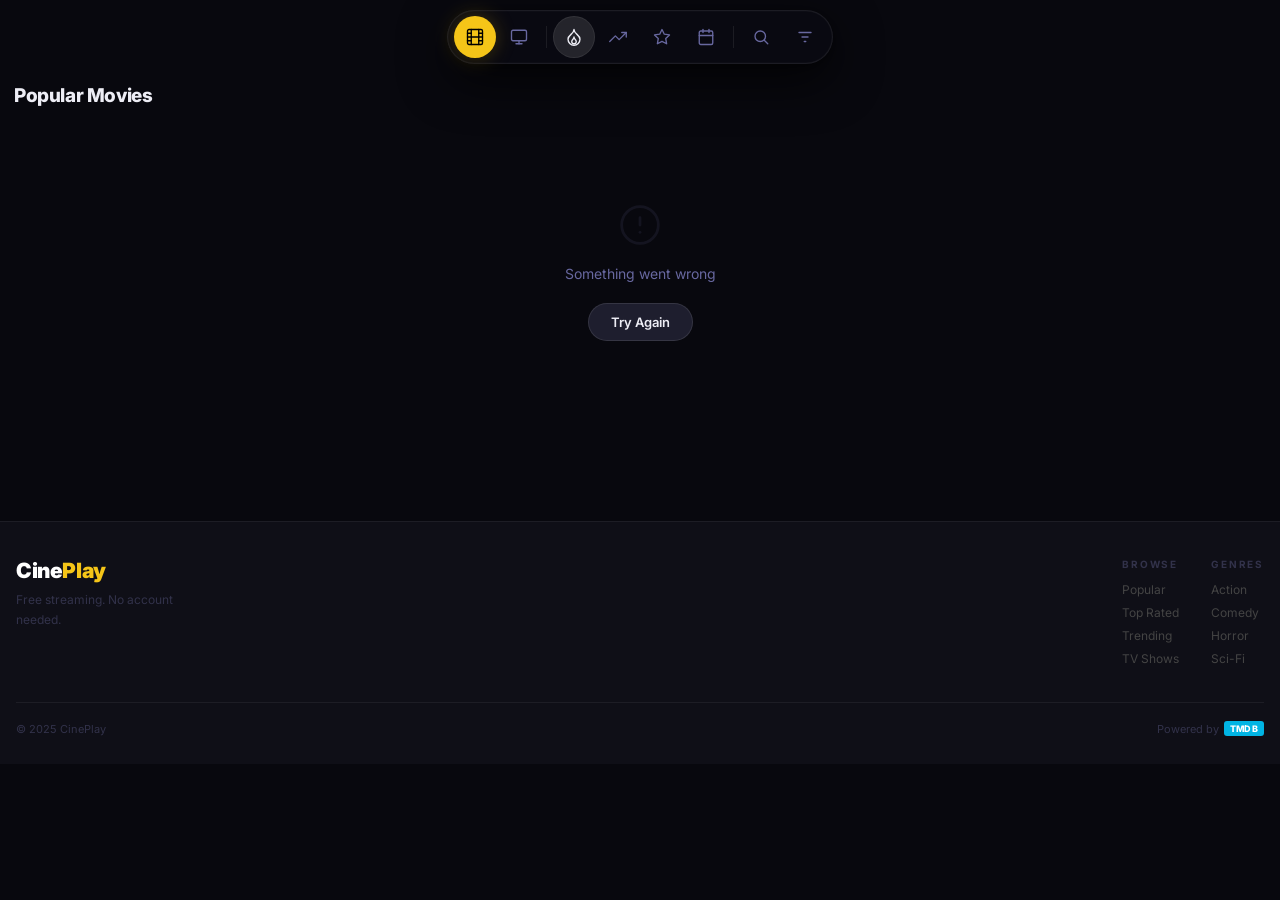
==== commit c666dbaf: "Add files via upload" ====
--- a/index.html
+++ b/index.html
@@ -1,142 +1,133 @@
-EOF'
 <!DOCTYPE html>
-<html lang="en" prefix="og: https://ogp.me/ns#">
+<html lang="en">
 <head>
-  <meta charset="UTF-8"/>
-  <meta http-equiv="X-UA-Compatible" content="IE=edge"/>
-  <meta name="viewport" content="width=device-width,initial-scale=1.0"/>
-  <title>CinePlay — Watch Free Movies &amp; TV Shows Online</title>
-  <meta name="description" content="Watch free movies and TV shows online on CinePlay. Stream thousands of popular, top-rated and upcoming titles instantly — no sign-up needed."/>
-  <meta name="robots" content="index,follow"/>
-  <meta name="theme-color" content="#0b0b0f"/>
-  <link rel="canonical" href="https://www.playimdb.com/"/>
-  <meta property="og:type" content="website"/>
-  <meta property="og:title" content="CinePlay — Watch Free Movies &amp; TV Shows Online"/>
-  <meta property="og:description" content="Stream thousands of movies and TV shows instantly for free."/>
-  <meta property="og:image" content="https://w8zrd.github.io/CinePlay/og-image.jpg"/>
-  <meta property="og:image:width" content="1200"/>
-  <meta property="og:image:height" content="630"/>
-  <meta name="twitter:card" content="summary_large_image"/>
-  <meta name="twitter:image" content="https://w8zrd.github.io/CinePlay/og-image.jpg"/>
-  <link rel="icon" type="image/x-icon" href="favicon.ico"/>
-  <link rel="icon" type="image/png" sizes="32x32" href="favicon-32x32.png"/>
-  <link rel="icon" type="image/png" sizes="192x192" href="favicon-192x192.png"/>
-  <link rel="apple-touch-icon" sizes="180x180" href="apple-touch-icon.png"/>
-  <meta name="msapplication-TileColor" content="#0b0b0f"/>
-  <link rel="manifest" href="site.webmanifest"/>
-  <link rel="preconnect" href="https://api.themoviedb.org"/>
-  <link rel="preconnect" href="https://image.tmdb.org"/>
-  <link rel="preconnect" href="https://fonts.googleapis.com"/>
-  <link rel="preconnect" href="https://fonts.gstatic.com" crossorigin/>
-  <link href="https://fonts.googleapis.com/css2?family=Bebas+Neue&family=Inter:wght@400;500;600;700;800&display=swap" rel="stylesheet"/>
-  <link rel="stylesheet" href="style.css"/>
+<meta charset="UTF-8"/>
+<meta name="viewport" content="width=device-width,initial-scale=1.0"/>
+<title>CinePlay — Watch Free Movies &amp; TV Shows</title>
+<meta name="description" content="Watch free movies and TV shows. Stream instantly, no sign-up needed."/>
+<meta name="theme-color" content="#0a0a0f"/>
+<meta property="og:title" content="CinePlay — Watch Free Movies &amp; TV Shows Online"/>
+<meta property="og:description" content="Stream thousands of movies and TV shows for free."/>
+<meta property="og:image" content="https://w8zrd.github.io/CinePlay/og-image.jpg"/>
+<meta property="og:image:width" content="1200"/>
+<meta property="og:image:height" content="630"/>
+<meta name="twitter:card" content="summary_large_image"/>
+<meta name="twitter:image" content="https://w8zrd.github.io/CinePlay/og-image.jpg"/>
+<link rel="icon" href="favicon.ico"/>
+<link rel="icon" type="image/png" sizes="32x32" href="favicon-32x32.png"/>
+<link rel="apple-touch-icon" href="apple-touch-icon.png"/>
+<link rel="manifest" href="site.webmanifest"/>
+<link rel="preconnect" href="https://api.themoviedb.org"/>
+<link rel="preconnect" href="https://image.tmdb.org"/>
+<link rel="preconnect" href="https://fonts.googleapis.com"/>
+<link rel="preconnect" href="https://fonts.gstatic.com" crossorigin/>
+<link href="https://fonts.googleapis.com/css2?family=Inter:wght@400;500;600;700;800;900&display=swap" rel="stylesheet"/>
+<link rel="stylesheet" href="style.css"/>
 </head>
 <body>
 
-<!-- ══ FLOATING PILL NAV ══ -->
 <div id="pill-nav">
-
-  <!-- Movies / TV icons -->
   <button class="mode-btn active" data-mode="movie" aria-label="Movies" title="Movies">
-    <!-- film reel -->
-    <svg width="18" height="18" viewBox="0 0 24 24" fill="none" stroke="currentColor" stroke-width="2" stroke-linecap="round" stroke-linejoin="round"><rect x="2" y="2" width="20" height="20" rx="2.18" ry="2.18"/><line x1="7" y1="2" x2="7" y2="22"/><line x1="17" y1="2" x2="17" y2="22"/><line x1="2" y1="12" x2="22" y2="12"/><line x1="2" y1="7" x2="7" y2="7"/><line x1="2" y1="17" x2="7" y2="17"/><line x1="17" y1="17" x2="22" y2="17"/><line x1="17" y1="7" x2="22" y2="7"/></svg>
+    <svg viewBox="0 0 24 24" fill="none" stroke="currentColor" stroke-width="1.8" stroke-linecap="round" stroke-linejoin="round"><rect x="2" y="2" width="20" height="20" rx="2"/><line x1="7" y1="2" x2="7" y2="22"/><line x1="17" y1="2" x2="17" y2="22"/><line x1="2" y1="12" x2="22" y2="12"/><line x1="2" y1="7" x2="7" y2="7"/><line x1="2" y1="17" x2="7" y2="17"/><line x1="17" y1="17" x2="22" y2="17"/><line x1="17" y1="7" x2="22" y2="7"/></svg>
   </button>
   <button class="mode-btn" data-mode="tv" aria-label="TV Shows" title="TV Shows">
-    <!-- monitor/TV -->
-    <svg width="18" height="18" viewBox="0 0 24 24" fill="none" stroke="currentColor" stroke-width="2" stroke-linecap="round" stroke-linejoin="round"><rect x="2" y="3" width="20" height="14" rx="2"/><line x1="8" y1="21" x2="16" y2="21"/><line x1="12" y1="17" x2="12" y2="21"/></svg>
+    <svg viewBox="0 0 24 24" fill="none" stroke="currentColor" stroke-width="1.8" stroke-linecap="round" stroke-linejoin="round"><rect x="2" y="3" width="20" height="14" rx="2"/><line x1="8" y1="21" x2="16" y2="21"/><line x1="12" y1="17" x2="12" y2="21"/></svg>
   </button>
-
   <div class="pd"></div>
-
-  <!-- Category tabs as icons -->
-  <!-- Popular = fire -->
   <button class="tab-btn active" data-tab="popular" aria-label="Popular" title="Popular">
-    <svg width="18" height="18" viewBox="0 0 24 24" fill="none" stroke="currentColor" stroke-width="2" stroke-linecap="round" stroke-linejoin="round"><path d="M12 2c0 6-8 7-8 13a8 8 0 0 0 16 0c0-6-8-7-8-13z"/><path d="M12 12c0 3-3 3.5-3 6a3 3 0 0 0 6 0c0-2.5-3-3-3-6z"/></svg>
+    <svg viewBox="0 0 24 24" fill="none" stroke="currentColor" stroke-width="1.8" stroke-linecap="round" stroke-linejoin="round"><path d="M12 2c0 6-8 7-8 13a8 8 0 0 0 16 0c0-6-8-7-8-13z"/><path d="M12 12c0 3-3 3.5-3 6a3 3 0 0 0 6 0c0-2.5-3-3-3-6z"/></svg>
   </button>
-  <!-- Trending = chart up -->
   <button class="tab-btn" data-tab="trending" aria-label="Trending" title="Trending">
-    <svg width="18" height="18" viewBox="0 0 24 24" fill="none" stroke="currentColor" stroke-width="2" stroke-linecap="round" stroke-linejoin="round"><polyline points="23 6 13.5 15.5 8.5 10.5 1 18"/><polyline points="17 6 23 6 23 12"/></svg>
+    <svg viewBox="0 0 24 24" fill="none" stroke="currentColor" stroke-width="1.8" stroke-linecap="round" stroke-linejoin="round"><polyline points="23 6 13.5 15.5 8.5 10.5 1 18"/><polyline points="17 6 23 6 23 12"/></svg>
   </button>
-  <!-- Top Rated = star -->
   <button class="tab-btn" data-tab="top_rated" aria-label="Top Rated" title="Top Rated">
-    <svg width="18" height="18" viewBox="0 0 24 24" fill="none" stroke="currentColor" stroke-width="2" stroke-linecap="round" stroke-linejoin="round"><polygon points="12 2 15.09 8.26 22 9.27 17 14.14 18.18 21.02 12 17.77 5.82 21.02 7 14.14 2 9.27 8.91 8.26 12 2"/></svg>
+    <svg viewBox="0 0 24 24" fill="none" stroke="currentColor" stroke-width="1.8" stroke-linecap="round" stroke-linejoin="round"><polygon points="12 2 15.09 8.26 22 9.27 17 14.14 18.18 21.02 12 17.77 5.82 21.02 7 14.14 2 9.27 8.91 8.26 12 2"/></svg>
   </button>
-  <!-- Upcoming = calendar -->
   <button class="tab-btn" data-tab="upcoming" aria-label="Upcoming" title="Upcoming">
-    <svg width="18" height="18" viewBox="0 0 24 24" fill="none" stroke="currentColor" stroke-width="2" stroke-linecap="round" stroke-linejoin="round"><rect x="3" y="4" width="18" height="18" rx="2" ry="2"/><line x1="16" y1="2" x2="16" y2="6"/><line x1="8" y1="2" x2="8" y2="6"/><line x1="3" y1="10" x2="21" y2="10"/></svg>
+    <svg viewBox="0 0 24 24" fill="none" stroke="currentColor" stroke-width="1.8" stroke-linecap="round" stroke-linejoin="round"><rect x="3" y="4" width="18" height="18" rx="2"/><line x1="16" y1="2" x2="16" y2="6"/><line x1="8" y1="2" x2="8" y2="6"/><line x1="3" y1="10" x2="21" y2="10"/></svg>
   </button>
-
   <div class="pd"></div>
-
-  <!-- Search = magnifier -->
   <button id="search-toggle" aria-label="Search" title="Search">
-    <svg width="18" height="18" viewBox="0 0 24 24" fill="none" stroke="currentColor" stroke-width="2" stroke-linecap="round"><circle cx="11" cy="11" r="7"/><line x1="21" y1="21" x2="16.65" y2="16.65"/></svg>
+    <svg viewBox="0 0 24 24" fill="none" stroke="currentColor" stroke-width="1.8" stroke-linecap="round"><circle cx="11" cy="11" r="7"/><line x1="21" y1="21" x2="16.65" y2="16.65"/></svg>
   </button>
-  <!-- Filter = sliders -->
   <button id="filter-btn" aria-label="Filter" title="Filter">
-    <svg width="18" height="18" viewBox="0 0 24 24" fill="none" stroke="currentColor" stroke-width="2" stroke-linecap="round"><line x1="4" y1="6" x2="20" y2="6"/><line x1="8" y1="12" x2="16" y2="12"/><line x1="11" y1="18" x2="13" y2="18"/></svg>
+    <svg viewBox="0 0 24 24" fill="none" stroke="currentColor" stroke-width="1.8" stroke-linecap="round"><line x1="4" y1="6" x2="20" y2="6"/><line x1="8" y1="12" x2="16" y2="12"/><line x1="11" y1="18" x2="13" y2="18"/></svg>
   </button>
-
 </div>
 
-<!-- ══ SEARCH BAR ══ -->
 <div id="search-bar" style="display:none">
   <form id="search-form" role="search">
-    <svg width="15" height="15" viewBox="0 0 24 24" fill="none" stroke="currentColor" stroke-width="2" stroke-linecap="round"><circle cx="11" cy="11" r="7"/><line x1="21" y1="21" x2="16.65" y2="16.65"/></svg>
-    <input id="search-input" type="search" placeholder="Search movies &amp; shows…" autocomplete="off"/>
-    <button type="button" id="search-close">✕</button>
+    <svg viewBox="0 0 24 24" fill="none" stroke="currentColor" stroke-width="2" stroke-linecap="round"><circle cx="11" cy="11" r="7"/><line x1="21" y1="21" x2="16.65" y2="16.65"/></svg>
+    <input id="search-input" type="search" placeholder="Search movies and shows…" autocomplete="off"/>
+    <button type="button" id="search-close">
+      <svg viewBox="0 0 24 24" fill="none" stroke="currentColor" stroke-width="2" stroke-linecap="round"><line x1="18" y1="6" x2="6" y2="18"/><line x1="6" y1="6" x2="18" y2="18"/></svg>
+    </button>
   </form>
 </div>
 
-<!-- ══ FILTER BOTTOM SHEET ══ -->
 <div id="filter-overlay" style="display:none"></div>
 <div id="filter-sheet" style="display:none">
   <div id="filter-handle"></div>
   <div id="filter-inner">
     <div class="fs-head">
       <span class="fs-title">Filters</span>
-      <button id="filter-close">✕</button>
+      <button id="filter-close">
+        <svg viewBox="0 0 24 24" fill="none" stroke="currentColor" stroke-width="2" stroke-linecap="round"><line x1="18" y1="6" x2="6" y2="18"/><line x1="6" y1="6" x2="18" y2="18"/></svg>
+      </button>
     </div>
     <div class="fs-sec"><div class="fs-lbl">Genre</div><div id="genre-chips" class="chips"></div></div>
-    <div class="fs-sec"><div class="fs-lbl">Year</div><div id="year-chips" class="chips"></div></div>
-    <div class="fs-sec"><div class="fs-lbl">Min Rating</div><div id="rating-chips" class="chips"></div></div>
+    <div class="fs-sec"><div class="fs-lbl">Release Year</div><div id="year-chips" class="chips"></div></div>
+    <div class="fs-sec"><div class="fs-lbl">Minimum Rating</div><div id="rating-chips" class="chips"></div></div>
     <div class="fs-foot">
-      <button id="filter-clear">Clear</button>
-      <button id="filter-apply">Apply Filters</button>
+      <button id="filter-clear">Clear All</button>
+      <button id="filter-apply">Apply</button>
     </div>
   </div>
 </div>
 
-<!-- ══ RECENTLY VIEWED ══ -->
 <div id="recent-section" style="display:none">
-  <div class="row-hdr"><span class="row-ttl">Recently Viewed</span><button id="clear-recent">Clear</button></div>
+  <div class="row-hdr">
+    <span class="row-ttl">Continue Watching</span>
+    <button id="clear-recent">Clear</button>
+  </div>
   <div id="recent-grid" class="mini-grid"></div>
 </div>
 
-<!-- ══ MAIN ══ -->
 <main id="main">
   <div class="sec-hdr">
     <span id="section-title" class="sec-title"></span>
     <span id="section-count" class="sec-count"></span>
   </div>
   <div id="spinner" class="state"><div class="loader"></div></div>
-  <div id="empty-state" class="state" style="display:none"><p>No results found.</p></div>
-  <div id="err-state" class="state" style="display:none"><p>Something went wrong. Try again.</p></div>
+  <div id="empty-state" class="state" style="display:none">
+    <svg viewBox="0 0 24 24" fill="none" stroke="currentColor" stroke-width="1.5" stroke-linecap="round"><circle cx="11" cy="11" r="8"/><line x1="21" y1="21" x2="16.65" y2="16.65"/></svg>
+    <p>No results found</p>
+  </div>
+  <div id="err-state" class="state" style="display:none">
+    <svg viewBox="0 0 24 24" fill="none" stroke="currentColor" stroke-width="1.5" stroke-linecap="round"><circle cx="12" cy="12" r="10"/><line x1="12" y1="8" x2="12" y2="12"/><line x1="12" y1="16" x2="12.01" y2="16"/></svg>
+    <p>Something went wrong</p>
+    <button id="retry-btn">Try Again</button>
+  </div>
   <div id="grid"></div>
   <div id="pagination" style="display:none">
-    <button class="page-btn" id="btn-prev">← Prev</button>
+    <button class="page-btn" id="btn-prev">
+      <svg viewBox="0 0 24 24" fill="none" stroke="currentColor" stroke-width="2" stroke-linecap="round"><polyline points="15 18 9 12 15 6"/></svg>
+    </button>
     <span id="page-info"></span>
-    <button class="page-btn" id="btn-next">Next →</button>
+    <button class="page-btn" id="btn-next">
+      <svg viewBox="0 0 24 24" fill="none" stroke="currentColor" stroke-width="2" stroke-linecap="round"><polyline points="9 18 15 12 9 6"/></svg>
+    </button>
   </div>
 </main>
 
-<!-- ══ MODAL ══ -->
 <div id="modal-overlay" style="display:none" role="dialog" aria-modal="true">
   <div id="modal">
     <div id="modal-back-wrap">
       <img id="modal-backdrop" src="" alt=""/>
       <div id="modal-back-grad"></div>
-      <button id="modal-close">✕</button>
+      <button id="modal-close" aria-label="Close">
+        <svg viewBox="0 0 24 24" fill="none" stroke="currentColor" stroke-width="2.5" stroke-linecap="round"><line x1="18" y1="6" x2="6" y2="18"/><line x1="6" y1="6" x2="18" y2="18"/></svg>
+      </button>
     </div>
     <div id="modal-loading" style="display:none"><div class="loader"></div></div>
     <div id="modal-body">
@@ -151,7 +142,7 @@
       <p id="modal-overview"></p>
       <div id="modal-meta"></div>
       <div id="modal-cast-wrap" style="display:none">
-        <div class="meta-lbl" style="margin-bottom:8px">Cast</div>
+        <div class="meta-lbl">Cast</div>
         <div id="modal-cast"></div>
       </div>
       <div id="modal-cta"></div>
@@ -159,21 +150,32 @@
   </div>
 </div>
 
-<!-- ══ FOOTER ══ -->
 <footer id="footer">
-  <div class="ft-inner">
+  <div class="ft-top">
     <div class="ft-brand">
-      <div class="logo">Cine<span>Play</span></div>
-      <p>Free movie &amp; TV streaming. No sign-up required.</p>
+      <span class="logo">Cine<em>Play</em></span>
+      <p>Free streaming. No account needed.</p>
     </div>
     <div class="ft-links">
-      <div class="ft-col"><h4>Browse</h4><a href="#">Popular</a><a href="#">Top Rated</a><a href="#">TV Shows</a></div>
-      <div class="ft-col"><h4>Genres</h4><a href="#">Action</a><a href="#">Comedy</a><a href="#">Sci-Fi</a></div>
+      <div class="ft-col">
+        <h4>Browse</h4>
+        <a href="#">Popular</a>
+        <a href="#">Top Rated</a>
+        <a href="#">Trending</a>
+        <a href="#">TV Shows</a>
+      </div>
+      <div class="ft-col">
+        <h4>Genres</h4>
+        <a href="#">Action</a>
+        <a href="#">Comedy</a>
+        <a href="#">Horror</a>
+        <a href="#">Sci-Fi</a>
+      </div>
     </div>
   </div>
   <div class="ft-bottom">
     <span>© 2025 CinePlay</span>
-    <span class="tmdb-c">Data by <span class="tmdb-b">TMDB</span></span>
+    <span class="tmdb-c">Powered by <span class="tmdb-b">TMDB</span></span>
   </div>
 </footer>
 
--- a/style.css
+++ b/style.css
@@ -1,294 +1,1000 @@
-*,*::before,*::after{box-sizing:border-box;margin:0;padding:0;}
-:root{
-  --bg:#0b0b0f;--s1:#13131a;--s2:#1c1c28;--s3:#22222f;
-  --border:rgba(255,255,255,.08);--gold:#f5c518;
-  --text:#e8e8f0;--sub:#7878a0;--muted:#44445a;--r:12px;--rlg:18px;
-  --glass:rgba(14,14,20,.75);--gb:rgba(255,255,255,.09);
-  --nav-h:54px;
-}
-html{scroll-behavior:smooth;}
-body{
-  background:var(--bg);color:var(--text);
-  font-family:'Inter',sans-serif;min-height:100vh;
-  -webkit-font-smoothing:antialiased;
-}
-a{color:inherit;text-decoration:none;}
-img{display:block;}
-button{font-family:inherit;cursor:pointer;border:none;background:none;color:inherit;-webkit-tap-highlight-color:transparent;}
-::-webkit-scrollbar{width:4px;height:4px;}
-::-webkit-scrollbar-thumb{background:var(--muted);border-radius:2px;}
-
-/* ══ PILL NAV — FIXED TOP ══ */
-#pill-nav{
-  position:fixed;top:10px;left:50%;transform:translateX(-50%);
-  z-index:600;
-  display:flex;align-items:center;gap:0;
-  background:var(--glass);
-  backdrop-filter:blur(30px);-webkit-backdrop-filter:blur(30px);
-  border:1px solid var(--gb);
-  border-radius:50px;
-  padding:4px 6px;
-  box-shadow:0 8px 32px rgba(0,0,0,.5),inset 0 0 0 .5px rgba(255,255,255,.04);
-  max-width:calc(100vw - 20px);
-  /* prevent wrapping */
-  white-space:nowrap;
-}
-
-/* logo */
-#logo-btn{
-  font-family:'Bebas Neue',sans-serif;font-size:20px;letter-spacing:.5px;
-  color:#fff;padding:4px 10px;flex-shrink:0;cursor:pointer;
-}
-#logo-btn span{color:var(--gold);}
-
-/* pill dividers */
-.pd{width:1px;height:18px;background:var(--gb);flex-shrink:0;margin:0 3px;}
-
-/* mode toggle */
-#mode-wrap{display:flex;gap:1px;flex-shrink:0;}
-.mode-btn{
-  font-size:11px;font-weight:700;color:var(--sub);
-  padding:5px 10px;border-radius:50px;transition:all .18s;
-  white-space:nowrap;
-}
-.mode-btn.active{background:var(--gold);color:#000;}
-.mode-btn:not(.active):active{color:var(--text);}
-
-/* tabs — scrollable row, hidden scrollbar */
-#tabs-wrap{
-  display:flex;gap:1px;
-  overflow-x:auto;scrollbar-width:none;
-  flex-shrink:1;min-width:0;
-  /* fade edges */
-  -webkit-mask:linear-gradient(to right,transparent 0%,#000 8%,#000 92%,transparent 100%);
-  mask:linear-gradient(to right,transparent 0%,#000 8%,#000 92%,transparent 100%);
-}
-#tabs-wrap::-webkit-scrollbar{display:none;}
-.tab-btn{
-  font-size:11px;font-weight:600;color:var(--sub);
-  padding:5px 11px;border-radius:50px;white-space:nowrap;
-  transition:all .18s;flex-shrink:0;
-}
-.tab-btn.active{background:rgba(255,255,255,.13);color:#fff;}
-.tab-btn:not(.active):active{color:var(--text);}
-
-/* icon buttons */
-#search-toggle,#filter-btn{
-  width:30px;height:30px;border-radius:50%;flex-shrink:0;
-  display:flex;align-items:center;justify-content:center;
-  color:var(--sub);transition:all .18s;
-}
-#search-toggle:active,#filter-btn:active,
-#search-toggle:hover,#filter-btn:hover{color:var(--gold);}
-#filter-btn.active{color:var(--gold);}
-
-/* ══ SEARCH BAR ══ */
-#search-bar{
-  position:fixed;top:72px;left:10px;right:10px;z-index:590;
-}
-#search-form{
-  display:flex;align-items:center;gap:10px;
-  background:var(--glass);
-  backdrop-filter:blur(24px);-webkit-backdrop-filter:blur(24px);
-  border:1px solid var(--gb);border-radius:50px;
-  padding:0 16px;height:44px;
-  box-shadow:0 6px 24px rgba(0,0,0,.5);
-}
-#search-form svg{color:var(--sub);flex-shrink:0;}
-#search-input{flex:1;background:none;border:none;outline:none;color:var(--text);font-size:14px;}
-#search-input::placeholder{color:var(--muted);}
-#search-close{color:var(--sub);font-size:15px;padding:4px;}
-#search-close:hover{color:var(--text);}
-
-/* ══ HERO ══ */
-#hero{
-  position:relative;
-  padding-top:var(--nav-h);/* start below pill nav */
-  height:min(85vw,600px);min-height:340px;
-  overflow:hidden;background:#08080d;
-  opacity:0;transition:opacity .5s;
-}
-#hero-track{
-  position:absolute;inset:0;
-  display:flex;
-  transition:transform .55s cubic-bezier(.4,0,.2,1);
-  will-change:transform;
-}
-.hero-slide{
-  flex:0 0 100%;height:100%;
-  background-size:cover;background-position:center 25%;
-}
-#hero-grad{
-  position:absolute;inset:0;
-  background:
-    linear-gradient(to top,rgba(11,11,15,1) 0%,rgba(11,11,15,.6) 40%,rgba(11,11,15,.1) 70%,transparent 100%),
-    linear-gradient(to right,rgba(11,11,15,.65) 0%,transparent 55%);
-}
-#hero-content{position:absolute;bottom:0;left:0;right:0;padding:0 18px 28px;max-width:520px;}
-#hero-label{font-size:10px;font-weight:700;letter-spacing:2.5px;text-transform:uppercase;color:var(--gold);margin-bottom:7px;}
-#hero-title{font-family:'Bebas Neue',sans-serif;font-size:clamp(28px,8vw,64px);line-height:.93;color:#fff;text-shadow:0 2px 20px rgba(0,0,0,.5);}
-#hero-meta{display:flex;gap:7px;flex-wrap:wrap;margin-top:9px;align-items:center;}
-.h-pill{background:rgba(255,255,255,.12);color:#ccc;border-radius:5px;font-size:11px;padding:2px 8px;font-weight:500;}
-.h-rating{color:var(--gold);font-weight:700;font-size:12px;}
-#hero-overview{color:rgba(255,255,255,.58);margin-top:9px;font-size:12px;line-height:1.6;display:-webkit-box;-webkit-line-clamp:2;-webkit-box-orient:vertical;overflow:hidden;}
-#hero-actions{display:flex;gap:9px;margin-top:14px;}
-#hero-watch-btn{
-  background:var(--gold);color:#000;font-weight:800;font-size:13px;
-  padding:10px 20px;border-radius:50px;
-  box-shadow:0 4px 18px rgba(245,197,24,.35);transition:opacity .15s;
-}
-#hero-watch-btn:active{opacity:.82;}
-#hero-more-btn{
-  background:rgba(255,255,255,.11);color:#fff;font-size:13px;font-weight:600;
-  padding:10px 18px;border-radius:50px;
-  border:1px solid rgba(255,255,255,.16);transition:background .15s;
-}
-#hero-more-btn:active{background:rgba(255,255,255,.2);}
-#hero-dots{position:absolute;bottom:10px;right:14px;display:flex;gap:4px;align-items:center;}
-.h-dot{width:5px;height:5px;border-radius:3px;background:rgba(255,255,255,.28);transition:all .3s;cursor:pointer;border:none;padding:0;}
-.h-dot.active{width:16px;background:var(--gold);}
-#hero-prev,#hero-next{
-  position:absolute;top:50%;transform:translateY(-50%);
-  background:rgba(0,0,0,.45);backdrop-filter:blur(8px);-webkit-backdrop-filter:blur(8px);
-  border:1px solid rgba(255,255,255,.12);color:#fff;
-  width:40px;height:40px;border-radius:50%;font-size:22px;
-  display:flex;align-items:center;justify-content:center;z-index:5;
-  transition:background .15s;
-}
-#hero-prev{left:8px;}#hero-next{right:8px;}
-#hero-prev:active,#hero-next:active{background:rgba(0,0,0,.8);}
-
-/* ══ FILTER BOTTOM SHEET ══ */
-#filter-overlay{position:fixed;inset:0;z-index:700;background:rgba(0,0,0,.6);backdrop-filter:blur(4px);-webkit-backdrop-filter:blur(4px);}
-#filter-sheet{
-  position:fixed;bottom:0;left:0;right:0;z-index:800;
-  background:#15151f;border-radius:22px 22px 0 0;
-  border-top:1px solid var(--gb);
-  box-shadow:0 -16px 50px rgba(0,0,0,.7);
-  max-height:80vh;
-}
-#filter-handle{width:34px;height:4px;border-radius:2px;background:rgba(255,255,255,.14);margin:12px auto 0;}
-#filter-inner{overflow-y:auto;max-height:calc(80vh - 28px);padding:14px 18px 36px;}
-.fs-head{display:flex;align-items:center;justify-content:space-between;margin-bottom:18px;}
-.fs-title{font-size:16px;font-weight:700;}
-#filter-close{width:26px;height:26px;border-radius:50%;background:var(--s2);color:var(--sub);display:flex;align-items:center;justify-content:center;font-size:13px;}
-.fs-sec{margin-bottom:18px;}
-.fs-lbl{font-size:10px;font-weight:700;letter-spacing:1.5px;text-transform:uppercase;color:var(--muted);margin-bottom:9px;}
-.chips{display:flex;flex-wrap:wrap;gap:6px;}
-.chip{
-  font-size:12px;font-weight:500;color:var(--sub);
-  padding:6px 13px;border-radius:50px;
-  background:var(--s2);border:1px solid var(--border);
-  transition:all .15s;cursor:pointer;
-}
-.chip:active{color:var(--text);}
-.chip.active{background:var(--gold);color:#000;border-color:var(--gold);font-weight:700;}
-.fs-foot{display:flex;gap:9px;margin-top:20px;padding-top:14px;border-top:1px solid var(--border);}
-#filter-clear{flex:1;font-size:13px;font-weight:600;color:var(--sub);padding:12px;border-radius:50px;border:1px solid var(--border);background:var(--s2);}
-#filter-apply{flex:2;font-size:13px;font-weight:700;color:#000;background:var(--gold);padding:12px;border-radius:50px;}
-
-/* ══ RECENTLY VIEWED ══ */
-#recent-section{padding:16px 14px 0;}
-.row-hdr{display:flex;align-items:center;justify-content:space-between;margin-bottom:9px;}
-.row-ttl{font-size:13px;font-weight:700;}
-#clear-recent{font-size:11px;color:var(--muted);}
-.mini-grid{display:flex;gap:9px;overflow-x:auto;padding-bottom:6px;scrollbar-width:none;}
-.mini-grid::-webkit-scrollbar{display:none;}
-.mini-card{flex:0 0 82px;cursor:pointer;}
-.mini-card img,.mini-noposter{width:82px;height:123px;border-radius:7px;object-fit:cover;background:var(--s2);}
-.mini-noposter{display:flex;align-items:center;justify-content:center;color:var(--muted);font-size:18px;}
-.mini-title{font-size:10px;color:var(--sub);margin-top:4px;line-height:1.3;display:-webkit-box;-webkit-line-clamp:2;-webkit-box-orient:vertical;overflow:hidden;}
-
-/* ══ MAIN ══ */
-#main{padding:14px 12px 100px;}
-.sec-hdr{display:flex;align-items:baseline;gap:9px;margin-bottom:12px;}
-.sec-title{font-family:'Bebas Neue',sans-serif;font-size:20px;letter-spacing:.5px;}
-.sec-count{font-size:11px;color:var(--muted);}
-
-/* states */
-.state{text-align:center;padding:60px 20px;color:var(--muted);}
-.state p{font-size:13px;line-height:1.6;}
-.loader{display:inline-block;width:28px;height:28px;border:2.5px solid var(--s3);border-top-color:var(--gold);border-radius:50%;animation:spin .7s linear infinite;}
-@keyframes spin{to{transform:rotate(360deg);}}
-
-/* grid */
-#grid{display:grid;grid-template-columns:repeat(auto-fill,minmax(130px,1fr));gap:11px;}
-
-/* card */
-.card{border-radius:var(--r);overflow:hidden;background:var(--s1);cursor:pointer;transition:transform .2s,box-shadow .2s;}
-.card:active{transform:scale(.97);}
-.card:hover{transform:translateY(-4px) scale(1.03);box-shadow:0 14px 30px rgba(0,0,0,.6);}
-.card:focus-visible{outline:2px solid var(--gold);outline-offset:2px;}
-.card-poster{aspect-ratio:2/3;background:var(--s2);position:relative;overflow:hidden;}
-.card-poster img{width:100%;height:100%;object-fit:cover;transition:transform .35s;}
-.card:hover .card-poster img{transform:scale(1.06);}
-.card-noposter{width:100%;height:100%;display:flex;align-items:center;justify-content:center;color:var(--muted);font-size:11px;}
-.card-rating{position:absolute;top:6px;left:6px;background:rgba(0,0,0,.8);border-radius:4px;font-size:10px;font-weight:700;color:var(--gold);padding:2px 5px;}
-.card-type{position:absolute;top:6px;right:6px;background:rgba(11,11,15,.85);border:1px solid rgba(245,197,24,.3);border-radius:3px;font-size:9px;font-weight:700;color:var(--gold);padding:1px 4px;letter-spacing:.4px;}
-.card-overlay{position:absolute;inset:0;background:linear-gradient(to top,rgba(0,0,0,.85) 0%,transparent 50%);opacity:0;transition:opacity .2s;display:flex;align-items:flex-end;padding:9px;}
-.card:hover .card-overlay{opacity:1;}
-.card-play{width:36px;height:36px;border-radius:50%;background:var(--gold);display:flex;align-items:center;justify-content:center;font-size:13px;margin-left:auto;color:#000;}
-.card-info{padding:7px 9px 9px;}
-.card-title{font-size:11px;font-weight:600;color:var(--text);line-height:1.3;margin-bottom:2px;}
-.card-year{font-size:10px;color:var(--muted);}
-
-/* pagination */
-#pagination{display:flex;justify-content:center;align-items:center;gap:9px;margin-top:26px;flex-wrap:wrap;}
-.page-btn{background:var(--s2);color:var(--text);border:1px solid var(--border);border-radius:50px;padding:8px 20px;font-size:13px;transition:all .15s;}
-.page-btn:hover:not(:disabled){background:var(--s3);}
-.page-btn:disabled{color:var(--muted);cursor:default;opacity:.4;}
-#page-info{color:var(--muted);font-size:12px;min-width:90px;text-align:center;}
-
-/* modal */
-#modal-overlay{position:fixed;inset:0;z-index:900;background:rgba(0,0,0,.88);backdrop-filter:blur(12px);-webkit-backdrop-filter:blur(12px);display:flex;align-items:center;justify-content:center;padding:12px;}
-#modal{background:var(--s1);border-radius:var(--rlg);width:100%;max-width:820px;max-height:90vh;overflow-y:auto;box-shadow:0 28px 60px rgba(0,0,0,.9);}
-#modal-back-wrap{position:relative;aspect-ratio:16/7;background:#08080d;overflow:hidden;}
-#modal-backdrop{width:100%;height:100%;object-fit:cover;opacity:.5;}
-#modal-back-grad{position:absolute;inset:0;background:linear-gradient(to bottom,transparent 15%,var(--s1) 100%);}
-#modal-close{position:absolute;top:11px;right:11px;background:rgba(0,0,0,.65);color:#fff;width:30px;height:30px;border-radius:50%;font-size:14px;display:flex;align-items:center;justify-content:center;z-index:10;}
-#modal-loading{display:flex;justify-content:center;padding:36px;}
-#modal-body{padding:0 18px 26px;margin-top:-50px;position:relative;}
-#modal-head{display:flex;gap:13px;align-items:flex-end;}
-#modal-poster{width:88px;border-radius:7px;flex-shrink:0;box-shadow:0 10px 22px rgba(0,0,0,.7);border:2px solid rgba(255,255,255,.07);}
-#modal-info{flex:1;padding-bottom:2px;}
-#modal-title{font-size:clamp(15px,4vw,22px);font-weight:900;line-height:1.15;color:#fff;}
-#modal-orig{color:var(--muted);font-size:11px;margin-top:2px;}
-#modal-pills{display:flex;flex-wrap:wrap;gap:5px;margin-top:8px;align-items:center;}
-.pill{background:rgba(255,255,255,.07);color:#bbb;border-radius:5px;font-size:11px;padding:2px 8px;}
-.pill-r{color:var(--gold);font-weight:700;font-size:12px;background:rgba(245,197,24,.1);}
-#modal-overview{color:#999;line-height:1.7;margin-top:14px;font-size:13px;}
-#modal-meta{display:flex;flex-wrap:wrap;gap:16px;margin-top:13px;}
-.meta-lbl{font-size:10px;color:var(--muted);text-transform:uppercase;letter-spacing:1px;margin-bottom:2px;}
-.meta-val{color:#ccc;font-size:12px;}
-#modal-cast{display:flex;flex-wrap:wrap;gap:5px;margin-top:4px;}
-.cast-chip{display:flex;align-items:center;gap:6px;background:rgba(255,255,255,.05);border-radius:6px;padding:5px 8px;}
-.cast-av{width:26px;height:26px;border-radius:50%;object-fit:cover;background:var(--s2);}
-.cast-av-ph{width:26px;height:26px;border-radius:50%;background:var(--s2);display:flex;align-items:center;justify-content:center;font-size:11px;flex-shrink:0;}
-.cast-name{font-size:11px;color:#ccc;font-weight:600;}
-.cast-char{font-size:10px;color:var(--muted);}
-#modal-cta{display:flex;gap:7px;flex-wrap:wrap;margin-top:18px;}
-.btn-watch{display:inline-flex;align-items:center;gap:6px;background:var(--gold);color:#000;font-weight:800;font-size:13px;padding:11px 24px;border-radius:50px;text-decoration:none;box-shadow:0 4px 16px rgba(245,197,24,.3);transition:opacity .15s;}
-.btn-watch:hover{opacity:.87;}
-.btn-imdb{display:inline-flex;align-items:center;gap:5px;background:rgba(255,255,255,.06);color:#aaa;font-size:12px;font-weight:600;padding:11px 15px;border-radius:50px;border:1px solid rgba(255,255,255,.08);text-decoration:none;}
-.btn-imdb:hover{background:rgba(255,255,255,.11);}
-
-/* footer */
-#footer{background:var(--s1);border-top:1px solid var(--border);padding:28px 14px 18px;margin-top:10px;}
-.ft-inner{display:flex;gap:24px;margin-bottom:20px;flex-wrap:wrap;}
-.ft-brand{flex:1;min-width:160px;}
-.logo{font-family:'Bebas Neue',sans-serif;font-size:22px;letter-spacing:.5px;color:#fff;}
-.logo span{color:var(--gold);}
-.ft-brand p{color:var(--muted);font-size:12px;line-height:1.6;margin-top:6px;max-width:200px;}
-.ft-links{display:flex;gap:24px;}
-.ft-col h4{font-size:10px;font-weight:700;text-transform:uppercase;letter-spacing:1.5px;color:var(--muted);margin-bottom:9px;}
-.ft-col a{display:block;color:#666;font-size:12px;margin-bottom:6px;transition:color .15s;}
-.ft-col a:hover{color:var(--gold);}
-.ft-bottom{border-top:1px solid var(--border);padding-top:14px;display:flex;justify-content:space-between;align-items:center;flex-wrap:wrap;gap:6px;}
-.ft-bottom span{color:var(--muted);font-size:11px;}
-.tmdb-c{display:flex;align-items:center;gap:4px;}
-.tmdb-b{background:#01b4e4;color:#fff;font-size:9px;font-weight:800;padding:1px 5px;border-radius:3px;}
-
-@media(prefers-reduced-motion:reduce){
-  .card,.card-overlay,.card-poster img,#hero-track,.chip{transition:none;}
-  .loader{animation:none;}
-}
+/* ─────────────────────────────────────────────
+   RESET & DESIGN TOKENS
+───────────────────────────────────────────── */
+*, *::before, *::after { box-sizing: border-box; margin: 0; padding: 0; }
+
+:root {
+  /* Backgrounds */
+  --bg:       #08080e;
+  --surface:  #0f0f17;
+  --s2:       #161622;
+  --s3:       #1e1e2e;
+  --s4:       #26263a;
+
+  /* Borders */
+  --border:   rgba(255,255,255,.06);
+  --border2:  rgba(255,255,255,.10);
+
+  /* Brand */
+  --gold:     #f5c518;
+  --gold-dim: rgba(245,197,24,.15);
+  --gold-glow:rgba(245,197,24,.25);
+
+  /* Text */
+  --text:     #ededf5;
+  --sub:      #6868a0;
+  --muted:    #32324a;
+
+  /* Glass */
+  --glass-bg: rgba(10,10,18,.80);
+  --glass-br: rgba(255,255,255,.08);
+
+  /* Misc */
+  --radius:   10px;
+  --radius-lg:16px;
+  --nav-h:    64px;
+  --transition: .18s cubic-bezier(.4,0,.2,1);
+}
+
+html { scroll-behavior: smooth; }
+
+body {
+  background: var(--bg);
+  color: var(--text);
+  font-family: 'Inter', system-ui, -apple-system, sans-serif;
+  min-height: 100vh;
+  padding-top: var(--nav-h);
+  -webkit-font-smoothing: antialiased;
+  -moz-osx-font-smoothing: grayscale;
+  overflow-x: hidden;
+}
+
+a    { color: inherit; text-decoration: none; }
+img  { display: block; max-width: 100%; }
+svg  { display: block; flex-shrink: 0; }
+
+button {
+  font-family: inherit;
+  cursor: pointer;
+  border: none;
+  background: none;
+  color: inherit;
+  -webkit-tap-highlight-color: transparent;
+  outline: none;
+  user-select: none;
+}
+
+::-webkit-scrollbar              { width: 4px; height: 4px; }
+::-webkit-scrollbar-track        { background: transparent; }
+::-webkit-scrollbar-thumb        { background: var(--s4); border-radius: 2px; }
+::-webkit-scrollbar-thumb:hover  { background: var(--sub); }
+
+/* ─────────────────────────────────────────────
+   PILL NAV
+───────────────────────────────────────────── */
+#pill-nav {
+  position: fixed;
+  top: 10px;
+  left: 50%;
+  transform: translateX(-50%);
+  z-index: 600;
+  display: flex;
+  align-items: center;
+  gap: 2px;
+  padding: 5px 6px;
+  background: var(--glass-bg);
+  backdrop-filter: saturate(200%) blur(32px);
+  -webkit-backdrop-filter: saturate(200%) blur(32px);
+  border: 1px solid var(--glass-br);
+  border-radius: 100px;
+  box-shadow:
+    0 0 0 .5px rgba(255,255,255,.03) inset,
+    0 16px 48px rgba(0,0,0,.7),
+    0 2px 8px rgba(0,0,0,.4);
+  max-width: calc(100vw - 20px);
+  white-space: nowrap;
+}
+
+/* icon buttons base */
+.mode-btn,
+.tab-btn,
+#search-toggle,
+#filter-btn {
+  position: relative;
+  width: 42px;
+  height: 42px;
+  border-radius: 50%;
+  display: flex;
+  align-items: center;
+  justify-content: center;
+  flex-shrink: 0;
+  color: var(--sub);
+  transition: color var(--transition), background var(--transition);
+}
+.mode-btn svg,
+.tab-btn svg,
+#search-toggle svg,
+#filter-btn svg {
+  width: 18px;
+  height: 18px;
+  transition: transform var(--transition);
+}
+.mode-btn:hover,
+.tab-btn:hover,
+#search-toggle:hover,
+#filter-btn:hover {
+  color: var(--text);
+  background: rgba(255,255,255,.06);
+}
+.mode-btn:active svg,
+.tab-btn:active svg,
+#search-toggle:active svg,
+#filter-btn:active svg {
+  transform: scale(.9);
+}
+
+/* active states */
+.mode-btn.active {
+  background: var(--gold);
+  color: #000;
+  box-shadow: 0 0 20px var(--gold-glow), 0 4px 12px rgba(0,0,0,.3);
+}
+.mode-btn.active:hover { background: var(--gold); }
+
+.tab-btn.active {
+  background: rgba(255,255,255,.11);
+  color: var(--text);
+  box-shadow: 0 0 0 1px rgba(255,255,255,.07) inset;
+}
+
+#filter-btn.active { color: var(--gold); }
+
+/* pill divider */
+.pd {
+  width: 1px;
+  height: 22px;
+  background: var(--glass-br);
+  flex-shrink: 0;
+  margin: 0 4px;
+}
+
+/* ─────────────────────────────────────────────
+   SEARCH BAR
+───────────────────────────────────────────── */
+#search-bar {
+  position: fixed;
+  top: 8px;
+  left: 10px;
+  right: 10px;
+  z-index: 700;
+  animation: fadeSlideDown .15s ease forwards;
+}
+@keyframes fadeSlideDown {
+  from { opacity: 0; transform: translateY(-6px); }
+  to   { opacity: 1; transform: translateY(0); }
+}
+
+#search-form {
+  display: flex;
+  align-items: center;
+  gap: 10px;
+  height: 50px;
+  padding: 0 16px;
+  background: rgba(10,10,18,.94);
+  backdrop-filter: saturate(200%) blur(28px);
+  -webkit-backdrop-filter: saturate(200%) blur(28px);
+  border: 1px solid var(--glass-br);
+  border-radius: 100px;
+  box-shadow: 0 12px 40px rgba(0,0,0,.6), 0 0 0 .5px rgba(255,255,255,.04) inset;
+}
+#search-form > svg { width: 16px; height: 16px; color: var(--sub); }
+
+#search-input {
+  flex: 1;
+  background: none;
+  border: none;
+  outline: none;
+  color: var(--text);
+  font-size: 15px;
+  font-family: inherit;
+  min-width: 0;
+}
+#search-input::placeholder { color: var(--muted); }
+
+#search-close {
+  width: 28px;
+  height: 28px;
+  border-radius: 50%;
+  display: flex;
+  align-items: center;
+  justify-content: center;
+  background: var(--s3);
+  color: var(--sub);
+  flex-shrink: 0;
+  transition: all var(--transition);
+}
+#search-close svg { width: 14px; height: 14px; }
+#search-close:hover { color: var(--text); background: var(--s4); }
+
+/* ─────────────────────────────────────────────
+   FILTER BOTTOM SHEET
+───────────────────────────────────────────── */
+#filter-overlay {
+  position: fixed;
+  inset: 0;
+  z-index: 700;
+  background: rgba(0,0,0,.7);
+  backdrop-filter: blur(8px);
+  -webkit-backdrop-filter: blur(8px);
+  animation: fadeIn .2s ease forwards;
+}
+@keyframes fadeIn { from { opacity: 0; } to { opacity: 1; } }
+
+#filter-sheet {
+  position: fixed;
+  bottom: 0;
+  left: 0;
+  right: 0;
+  z-index: 800;
+  background: #0e0e18;
+  border-radius: 22px 22px 0 0;
+  border-top: 1px solid var(--glass-br);
+  box-shadow: 0 -24px 64px rgba(0,0,0,.85);
+  max-height: 85vh;
+  animation: slideUp .22s cubic-bezier(.4,0,.2,1) forwards;
+}
+@keyframes slideUp {
+  from { transform: translateY(30px); opacity: .6; }
+  to   { transform: translateY(0); opacity: 1; }
+}
+
+#filter-handle {
+  width: 34px;
+  height: 4px;
+  border-radius: 2px;
+  background: rgba(255,255,255,.1);
+  margin: 12px auto 0;
+}
+
+#filter-inner {
+  overflow-y: auto;
+  max-height: calc(85vh - 28px);
+  padding: 18px 18px 44px;
+  -webkit-overflow-scrolling: touch;
+}
+
+.fs-head {
+  display: flex;
+  align-items: center;
+  justify-content: space-between;
+  margin-bottom: 22px;
+  padding-bottom: 16px;
+  border-bottom: 1px solid var(--border);
+}
+.fs-title {
+  font-size: 17px;
+  font-weight: 700;
+  letter-spacing: -.3px;
+}
+#filter-close {
+  width: 30px;
+  height: 30px;
+  border-radius: 50%;
+  background: var(--s3);
+  display: flex;
+  align-items: center;
+  justify-content: center;
+  color: var(--sub);
+  transition: all var(--transition);
+}
+#filter-close svg { width: 14px; height: 14px; }
+#filter-close:hover { background: var(--s4); color: var(--text); }
+
+.fs-sec { margin-bottom: 22px; }
+
+.fs-lbl {
+  font-size: 10px;
+  font-weight: 700;
+  letter-spacing: 1.8px;
+  text-transform: uppercase;
+  color: var(--muted);
+  margin-bottom: 10px;
+}
+
+.chips { display: flex; flex-wrap: wrap; gap: 7px; }
+
+.chip {
+  font-size: 12px;
+  font-weight: 500;
+  color: var(--sub);
+  padding: 7px 14px;
+  border-radius: 100px;
+  background: var(--s2);
+  border: 1px solid var(--border);
+  transition: all var(--transition);
+  cursor: pointer;
+  user-select: none;
+}
+.chip:hover  { color: var(--text); border-color: var(--border2); }
+.chip:active { transform: scale(.95); }
+.chip.active {
+  background: var(--gold);
+  color: #000;
+  border-color: var(--gold);
+  font-weight: 700;
+  box-shadow: 0 2px 14px var(--gold-glow);
+}
+
+.fs-foot {
+  display: flex;
+  gap: 10px;
+  margin-top: 24px;
+  padding-top: 18px;
+  border-top: 1px solid var(--border);
+}
+#filter-clear {
+  flex: 1;
+  font-size: 13px;
+  font-weight: 600;
+  color: var(--sub);
+  padding: 14px;
+  border-radius: 100px;
+  border: 1px solid var(--border);
+  background: var(--s2);
+  transition: all var(--transition);
+}
+#filter-clear:hover { color: var(--text); background: var(--s3); }
+
+#filter-apply {
+  flex: 2;
+  font-size: 13px;
+  font-weight: 700;
+  color: #000;
+  background: var(--gold);
+  padding: 14px;
+  border-radius: 100px;
+  transition: opacity var(--transition), box-shadow var(--transition);
+  box-shadow: 0 4px 20px var(--gold-glow);
+}
+#filter-apply:hover  { opacity: .9; }
+#filter-apply:active { opacity: .75; }
+
+/* ─────────────────────────────────────────────
+   RECENTLY VIEWED
+───────────────────────────────────────────── */
+#recent-section {
+  padding: 22px 14px 8px;
+}
+.row-hdr {
+  display: flex;
+  align-items: center;
+  justify-content: space-between;
+  margin-bottom: 12px;
+}
+.row-ttl {
+  font-size: 13px;
+  font-weight: 700;
+  letter-spacing: -.1px;
+}
+#clear-recent {
+  font-size: 11px;
+  color: var(--muted);
+  padding: 4px 8px;
+  border-radius: 6px;
+  transition: color var(--transition);
+}
+#clear-recent:hover { color: var(--sub); }
+
+.mini-grid {
+  display: flex;
+  gap: 10px;
+  overflow-x: auto;
+  padding-bottom: 4px;
+  scrollbar-width: none;
+  -webkit-overflow-scrolling: touch;
+}
+.mini-grid::-webkit-scrollbar { display: none; }
+
+.mini-card { flex: 0 0 80px; cursor: pointer; }
+.mini-card img,
+.mini-noposter {
+  width: 80px;
+  height: 120px;
+  border-radius: 8px;
+  object-fit: cover;
+  background: var(--s2);
+  transition: transform var(--transition);
+}
+.mini-card:hover img,
+.mini-card:hover .mini-noposter { transform: scale(1.03); }
+.mini-noposter {
+  display: flex;
+  align-items: center;
+  justify-content: center;
+  font-size: 20px;
+}
+.mini-title {
+  font-size: 10px;
+  color: var(--sub);
+  margin-top: 5px;
+  line-height: 1.3;
+  display: -webkit-box;
+  -webkit-line-clamp: 2;
+  -webkit-box-orient: vertical;
+  overflow: hidden;
+}
+
+/* ─────────────────────────────────────────────
+   MAIN / SECTION HEADER
+───────────────────────────────────────────── */
+#main { padding: 20px 14px 100px; }
+
+.sec-hdr {
+  display: flex;
+  align-items: baseline;
+  gap: 10px;
+  margin-bottom: 16px;
+}
+.sec-title {
+  font-size: 19px;
+  font-weight: 800;
+  letter-spacing: -.4px;
+  color: var(--text);
+}
+.sec-count {
+  font-size: 11px;
+  color: var(--muted);
+  font-weight: 500;
+}
+
+/* ─────────────────────────────────────────────
+   STATES (spinner / empty / error)
+───────────────────────────────────────────── */
+.state {
+  text-align: center;
+  padding: 80px 20px;
+  color: var(--muted);
+}
+.state svg {
+  width: 44px;
+  height: 44px;
+  margin: 0 auto 16px;
+  opacity: .3;
+}
+.state p {
+  font-size: 14px;
+  line-height: 1.6;
+  margin-bottom: 18px;
+  color: var(--sub);
+}
+
+.loader {
+  display: inline-block;
+  width: 32px;
+  height: 32px;
+  border: 2.5px solid var(--s4);
+  border-top-color: var(--gold);
+  border-radius: 50%;
+  animation: spin .75s linear infinite;
+}
+@keyframes spin { to { transform: rotate(360deg); } }
+
+#retry-btn {
+  font-size: 13px;
+  font-weight: 600;
+  color: var(--text);
+  background: var(--s3);
+  border: 1px solid var(--border2);
+  padding: 10px 22px;
+  border-radius: 100px;
+  transition: all var(--transition);
+}
+#retry-btn:hover { background: var(--s4); }
+
+/* ─────────────────────────────────────────────
+   MOVIE / TV GRID
+───────────────────────────────────────────── */
+#grid {
+  display: grid;
+  grid-template-columns: repeat(auto-fill, minmax(138px, 1fr));
+  gap: 13px;
+}
+
+/* ─────────────────────────────────────────────
+   CARD
+───────────────────────────────────────────── */
+.card {
+  border-radius: var(--radius);
+  overflow: hidden;
+  background: var(--surface);
+  cursor: pointer;
+  transition:
+    transform .22s cubic-bezier(.4,0,.2,1),
+    box-shadow .22s cubic-bezier(.4,0,.2,1);
+  position: relative;
+  will-change: transform;
+}
+.card:hover {
+  transform: translateY(-6px) scale(1.025);
+  box-shadow:
+    0 24px 48px rgba(0,0,0,.75),
+    0 0 0 1px rgba(255,255,255,.06);
+  z-index: 2;
+}
+.card:active { transform: scale(.97); transition-duration: .08s; }
+.card:focus-visible {
+  outline: 2px solid var(--gold);
+  outline-offset: 2px;
+}
+
+.card-poster {
+  aspect-ratio: 2 / 3;
+  background: var(--s2);
+  position: relative;
+  overflow: hidden;
+}
+.card-poster img {
+  width: 100%; height: 100%;
+  object-fit: cover;
+  transition: transform .4s cubic-bezier(.4,0,.2,1);
+}
+.card:hover .card-poster img { transform: scale(1.06); }
+
+.card-noposter {
+  width: 100%; height: 100%;
+  display: flex;
+  align-items: center;
+  justify-content: center;
+  color: var(--muted);
+  font-size: 11px;
+  letter-spacing: .5px;
+}
+
+.card-rating {
+  position: absolute;
+  top: 7px; left: 7px;
+  background: rgba(0,0,0,.82);
+  backdrop-filter: blur(6px);
+  -webkit-backdrop-filter: blur(6px);
+  border-radius: 5px;
+  font-size: 10px;
+  font-weight: 700;
+  color: var(--gold);
+  padding: 2px 6px;
+  letter-spacing: .2px;
+}
+
+.card-type {
+  position: absolute;
+  top: 7px; right: 7px;
+  background: rgba(0,0,0,.75);
+  backdrop-filter: blur(6px);
+  -webkit-backdrop-filter: blur(6px);
+  border: 1px solid rgba(245,197,24,.2);
+  border-radius: 4px;
+  font-size: 9px;
+  font-weight: 700;
+  color: var(--gold);
+  padding: 2px 5px;
+  letter-spacing: .5px;
+}
+
+.card-overlay {
+  position: absolute;
+  inset: 0;
+  background: linear-gradient(to top, rgba(0,0,0,.88) 0%, rgba(0,0,0,.15) 45%, transparent 65%);
+  opacity: 0;
+  transition: opacity .2s ease;
+  display: flex;
+  align-items: flex-end;
+  padding: 10px;
+}
+.card:hover .card-overlay { opacity: 1; }
+
+.card-play {
+  width: 38px; height: 38px;
+  border-radius: 50%;
+  background: var(--gold);
+  color: #000;
+  display: flex;
+  align-items: center;
+  justify-content: center;
+  font-size: 13px;
+  margin-left: auto;
+  box-shadow: 0 4px 16px var(--gold-glow);
+  transition: transform .15s;
+}
+.card:hover .card-play { transform: scale(1.08); }
+
+.card-info {
+  padding: 9px 10px 11px;
+}
+.card-title {
+  font-size: 12px;
+  font-weight: 600;
+  color: var(--text);
+  line-height: 1.4;
+  margin-bottom: 3px;
+  display: -webkit-box;
+  -webkit-line-clamp: 2;
+  -webkit-box-orient: vertical;
+  overflow: hidden;
+}
+.card-year {
+  font-size: 10px;
+  color: var(--muted);
+  font-weight: 500;
+}
+
+/* ─────────────────────────────────────────────
+   PAGINATION
+───────────────────────────────────────────── */
+#pagination {
+  display: flex;
+  justify-content: center;
+  align-items: center;
+  gap: 16px;
+  margin-top: 36px;
+  padding: 4px;
+}
+
+.page-btn {
+  width: 40px; height: 40px;
+  border-radius: 50%;
+  background: var(--s2);
+  border: 1px solid var(--border);
+  display: flex;
+  align-items: center;
+  justify-content: center;
+  transition: all var(--transition);
+}
+.page-btn svg { width: 18px; height: 18px; }
+.page-btn:hover:not(:disabled) {
+  background: var(--s3);
+  border-color: var(--border2);
+}
+.page-btn:active:not(:disabled) { transform: scale(.92); }
+.page-btn:disabled { opacity: .25; cursor: default; }
+
+#page-info {
+  font-size: 13px;
+  color: var(--sub);
+  font-weight: 500;
+  min-width: 70px;
+  text-align: center;
+}
+
+/* ─────────────────────────────────────────────
+   MODAL
+───────────────────────────────────────────── */
+#modal-overlay {
+  position: fixed;
+  inset: 0;
+  z-index: 900;
+  background: rgba(0,0,0,.88);
+  backdrop-filter: blur(20px);
+  -webkit-backdrop-filter: blur(20px);
+  display: flex;
+  align-items: center;
+  justify-content: center;
+  padding: 12px;
+  animation: fadeIn .15s ease;
+}
+
+#modal {
+  background: var(--surface);
+  border-radius: var(--radius-lg);
+  width: 100%;
+  max-width: 820px;
+  max-height: 90vh;
+  overflow-y: auto;
+  overflow-x: hidden;
+  box-shadow:
+    0 40px 80px rgba(0,0,0,.95),
+    0 0 0 1px rgba(255,255,255,.06);
+  animation: scaleIn .18s cubic-bezier(.4,0,.2,1);
+  -webkit-overflow-scrolling: touch;
+}
+@keyframes scaleIn {
+  from { transform: scale(.96); opacity: .7; }
+  to   { transform: scale(1); opacity: 1; }
+}
+
+#modal-back-wrap {
+  position: relative;
+  aspect-ratio: 16 / 7;
+  background: #08080d;
+  overflow: hidden;
+}
+#modal-backdrop {
+  width: 100%; height: 100%;
+  object-fit: cover;
+  opacity: .5;
+  transition: opacity .3s;
+}
+#modal-back-grad {
+  position: absolute;
+  inset: 0;
+  background: linear-gradient(to bottom, rgba(15,15,23,.1) 0%, var(--surface) 100%);
+}
+
+#modal-close {
+  position: absolute;
+  top: 12px; right: 12px;
+  width: 32px; height: 32px;
+  border-radius: 50%;
+  background: rgba(0,0,0,.72);
+  backdrop-filter: blur(8px);
+  -webkit-backdrop-filter: blur(8px);
+  display: flex;
+  align-items: center;
+  justify-content: center;
+  z-index: 10;
+  transition: background var(--transition);
+}
+#modal-close svg { width: 14px; height: 14px; }
+#modal-close:hover { background: rgba(0,0,0,.92); }
+
+#modal-loading {
+  display: flex;
+  justify-content: center;
+  align-items: center;
+  padding: 48px;
+}
+
+#modal-body {
+  padding: 0 20px 30px;
+  margin-top: -56px;
+  position: relative;
+}
+
+#modal-head {
+  display: flex;
+  gap: 16px;
+  align-items: flex-end;
+}
+
+#modal-poster {
+  width: 94px;
+  border-radius: 9px;
+  flex-shrink: 0;
+  box-shadow: 0 14px 32px rgba(0,0,0,.85);
+  border: 2px solid rgba(255,255,255,.06);
+}
+
+#modal-info { flex: 1; padding-bottom: 2px; }
+
+#modal-title {
+  font-size: clamp(17px, 4.5vw, 24px);
+  font-weight: 900;
+  line-height: 1.15;
+  color: #fff;
+  letter-spacing: -.4px;
+}
+#modal-orig {
+  color: var(--muted);
+  font-size: 11px;
+  margin-top: 3px;
+  font-style: italic;
+}
+
+#modal-pills {
+  display: flex;
+  flex-wrap: wrap;
+  gap: 5px;
+  margin-top: 10px;
+  align-items: center;
+}
+.pill {
+  background: rgba(255,255,255,.06);
+  color: #999;
+  border-radius: 5px;
+  font-size: 11px;
+  padding: 3px 8px;
+  font-weight: 500;
+}
+.pill-r {
+  color: var(--gold);
+  font-weight: 700;
+  font-size: 12px;
+  background: rgba(245,197,24,.08);
+}
+
+#modal-overview {
+  color: #888;
+  line-height: 1.78;
+  margin-top: 18px;
+  font-size: 13px;
+}
+
+#modal-meta {
+  display: flex;
+  flex-wrap: wrap;
+  gap: 20px;
+  margin-top: 16px;
+}
+.meta-lbl {
+  font-size: 10px;
+  color: var(--muted);
+  text-transform: uppercase;
+  letter-spacing: 1.2px;
+  margin-bottom: 3px;
+  font-weight: 600;
+}
+.meta-val {
+  color: #bbb;
+  font-size: 12px;
+  font-weight: 500;
+}
+
+#modal-cast-wrap { margin-top: 18px; }
+#modal-cast {
+  display: flex;
+  flex-wrap: wrap;
+  gap: 6px;
+  margin-top: 9px;
+}
+.cast-chip {
+  display: flex;
+  align-items: center;
+  gap: 7px;
+  background: rgba(255,255,255,.04);
+  border: 1px solid var(--border);
+  border-radius: 8px;
+  padding: 5px 10px;
+  transition: background var(--transition);
+}
+.cast-chip:hover { background: rgba(255,255,255,.07); }
+.cast-av {
+  width: 28px; height: 28px;
+  border-radius: 50%;
+  object-fit: cover;
+  background: var(--s2);
+}
+.cast-av-ph {
+  width: 28px; height: 28px;
+  border-radius: 50%;
+  background: var(--s3);
+  flex-shrink: 0;
+  display: flex;
+  align-items: center;
+  justify-content: center;
+  font-size: 12px;
+}
+.cast-name {
+  font-size: 11px;
+  color: #ccc;
+  font-weight: 600;
+}
+.cast-char {
+  font-size: 10px;
+  color: var(--muted);
+  margin-top: 1px;
+}
+
+#modal-cta {
+  display: flex;
+  gap: 8px;
+  flex-wrap: wrap;
+  margin-top: 22px;
+}
+
+.btn-watch {
+  display: inline-flex;
+  align-items: center;
+  gap: 8px;
+  background: var(--gold);
+  color: #000;
+  font-weight: 800;
+  font-size: 13px;
+  padding: 13px 26px;
+  border-radius: 100px;
+  text-decoration: none;
+  box-shadow: 0 4px 22px var(--gold-glow);
+  transition: opacity var(--transition), transform var(--transition);
+  letter-spacing: .1px;
+}
+.btn-watch:hover  { opacity: .88; }
+.btn-watch:active { opacity: .72; transform: scale(.97); }
+
+.btn-imdb {
+  display: inline-flex;
+  align-items: center;
+  gap: 6px;
+  background: rgba(255,255,255,.05);
+  color: #888;
+  font-size: 12px;
+  font-weight: 600;
+  padding: 13px 18px;
+  border-radius: 100px;
+  border: 1px solid var(--border);
+  text-decoration: none;
+  transition: all var(--transition);
+}
+.btn-imdb:hover { background: rgba(255,255,255,.1); color: #ccc; }
+
+/* ─────────────────────────────────────────────
+   FOOTER
+───────────────────────────────────────────── */
+#footer {
+  background: var(--surface);
+  border-top: 1px solid var(--border);
+  padding: 36px 16px 28px;
+}
+
+.ft-top {
+  display: flex;
+  gap: 28px;
+  margin-bottom: 28px;
+  flex-wrap: wrap;
+}
+
+.ft-brand { flex: 1; min-width: 140px; }
+.logo {
+  font-size: 21px;
+  font-weight: 900;
+  color: #fff;
+  letter-spacing: -.4px;
+}
+.logo em { color: var(--gold); font-style: normal; }
+.ft-brand p {
+  color: var(--muted);
+  font-size: 12px;
+  line-height: 1.65;
+  margin-top: 7px;
+  max-width: 200px;
+}
+
+.ft-links { display: flex; gap: 32px; }
+
+.ft-col h4 {
+  font-size: 10px;
+  font-weight: 700;
+  text-transform: uppercase;
+  letter-spacing: 1.8px;
+  color: var(--muted);
+  margin-bottom: 12px;
+}
+.ft-col a {
+  display: block;
+  color: #444;
+  font-size: 12px;
+  margin-bottom: 8px;
+  transition: color var(--transition);
+}
+.ft-col a:hover { color: var(--gold); }
+
+.ft-bottom {
+  border-top: 1px solid var(--border);
+  padding-top: 18px;
+  display: flex;
+  justify-content: space-between;
+  align-items: center;
+  flex-wrap: wrap;
+  gap: 8px;
+}
+.ft-bottom > span { color: var(--muted); font-size: 11px; }
+
+.tmdb-c { display: flex; align-items: center; gap: 5px; }
+.tmdb-b {
+  background: #01b4e4;
+  color: #fff;
+  font-size: 9px;
+  font-weight: 800;
+  padding: 2px 6px;
+  border-radius: 3px;
+  letter-spacing: .3px;
+}
+
+/* ─────────────────────────────────────────────
+   RESPONSIVE
+───────────────────────────────────────────── */
+@media (max-width: 380px) {
+  #grid { grid-template-columns: repeat(auto-fill, minmax(128px, 1fr)); gap: 10px; }
+  #main { padding: 16px 10px 100px; }
+}
+
+@media (prefers-reduced-motion: reduce) {
+  *, *::before, *::after { transition: none !important; animation: none !important; }
+  .loader { animation: spin .75s linear infinite !important; }
+}
